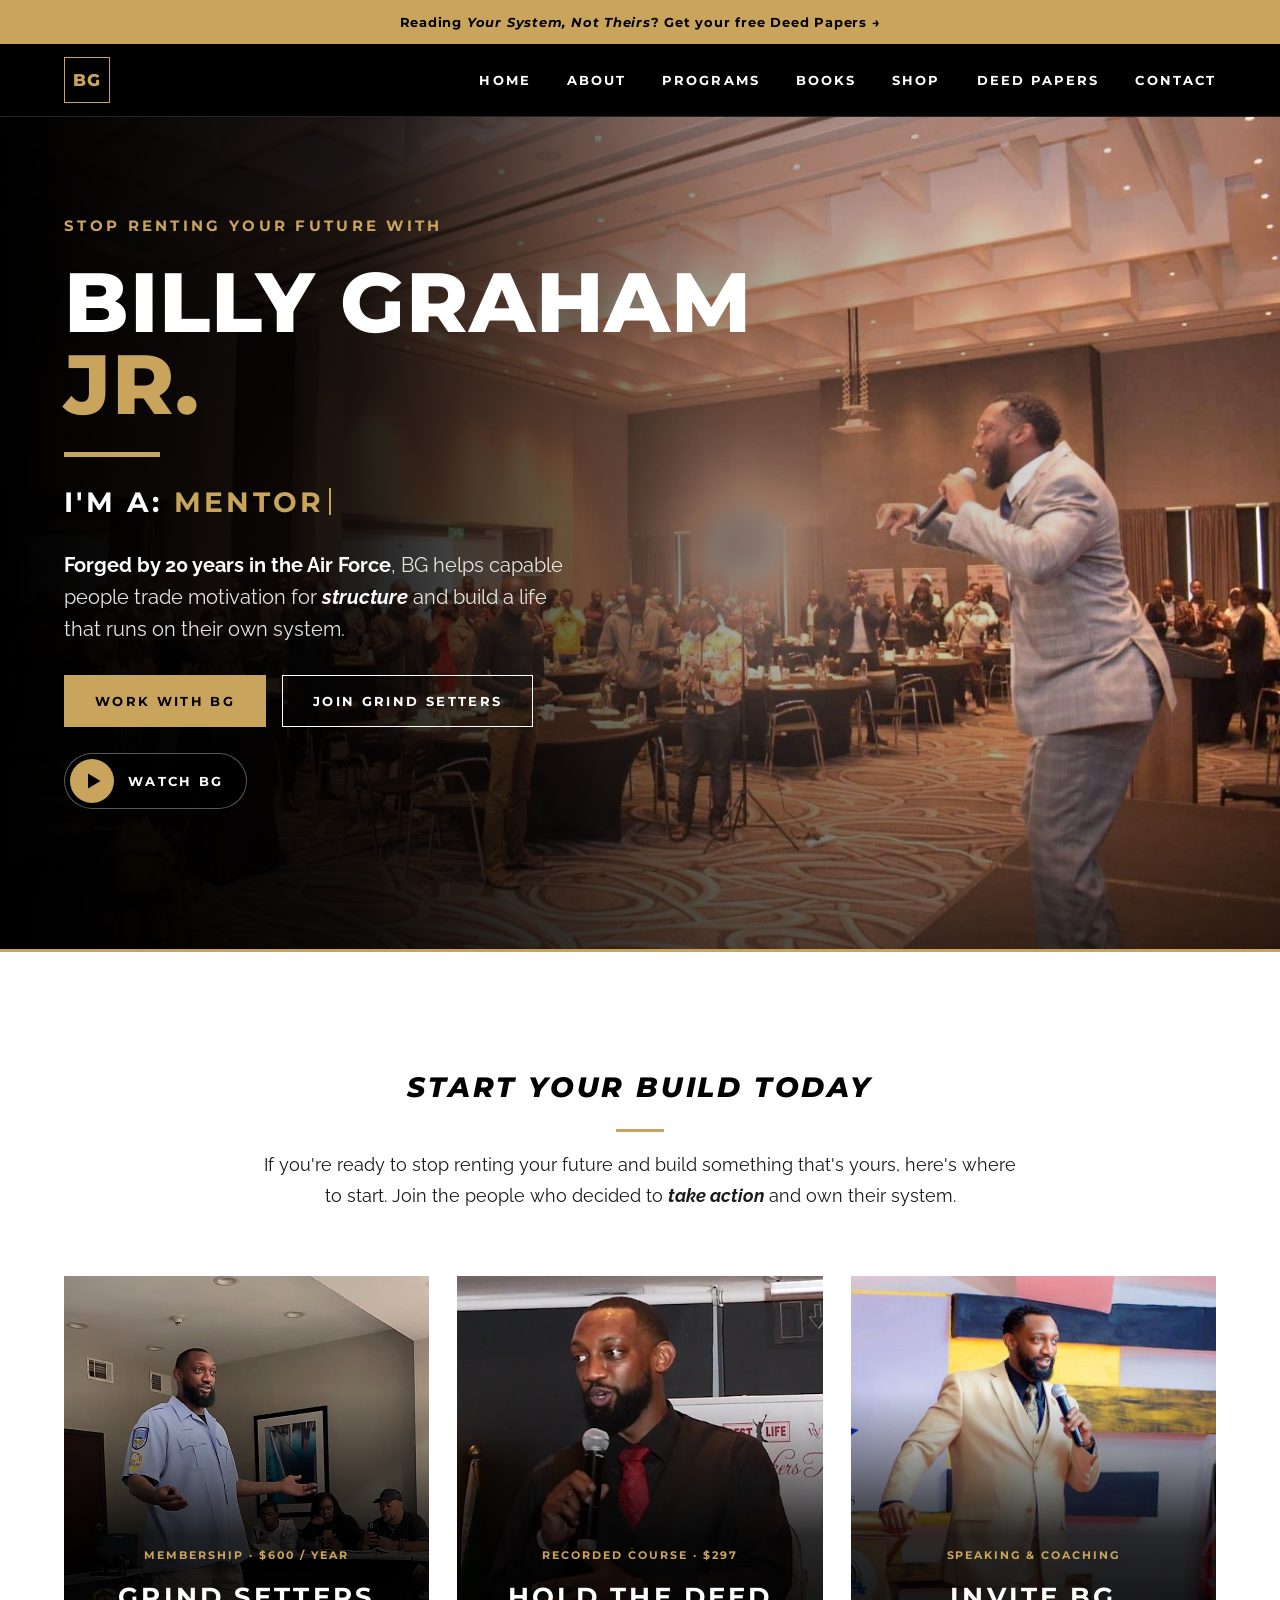
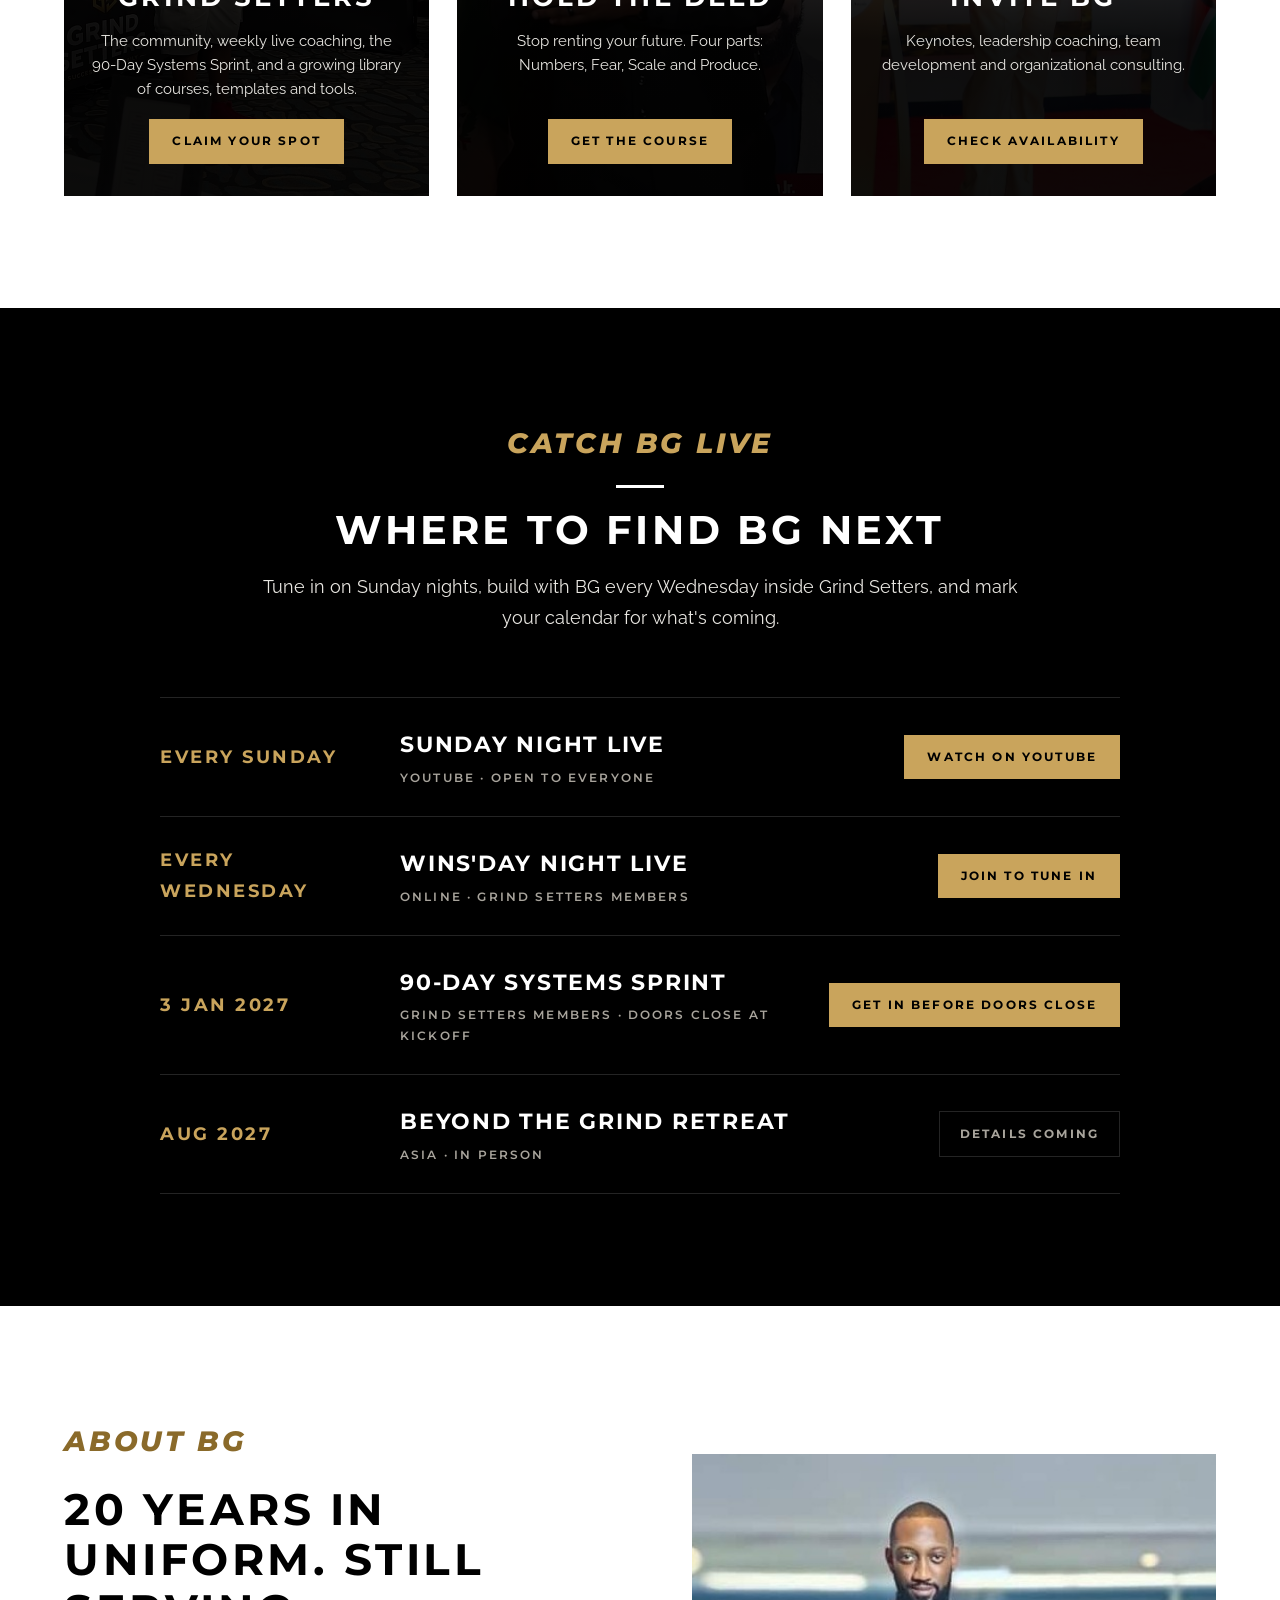
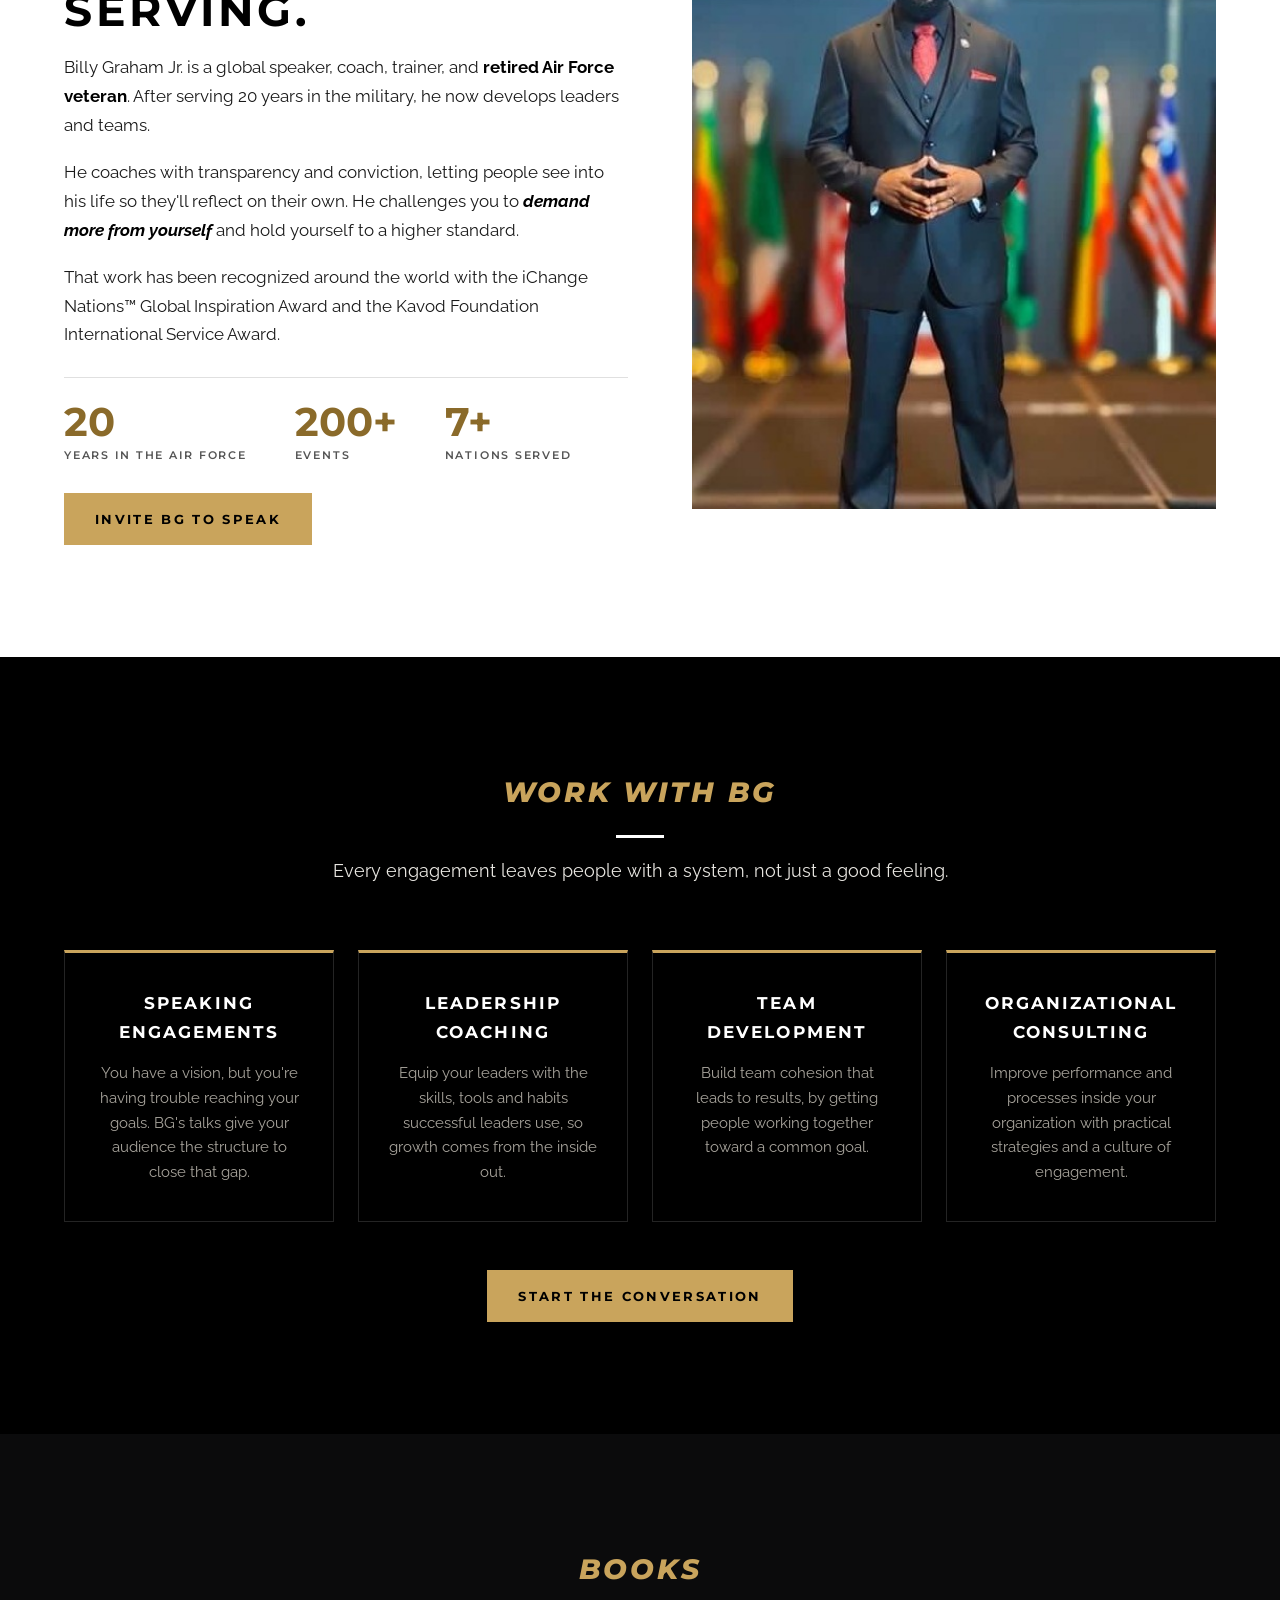
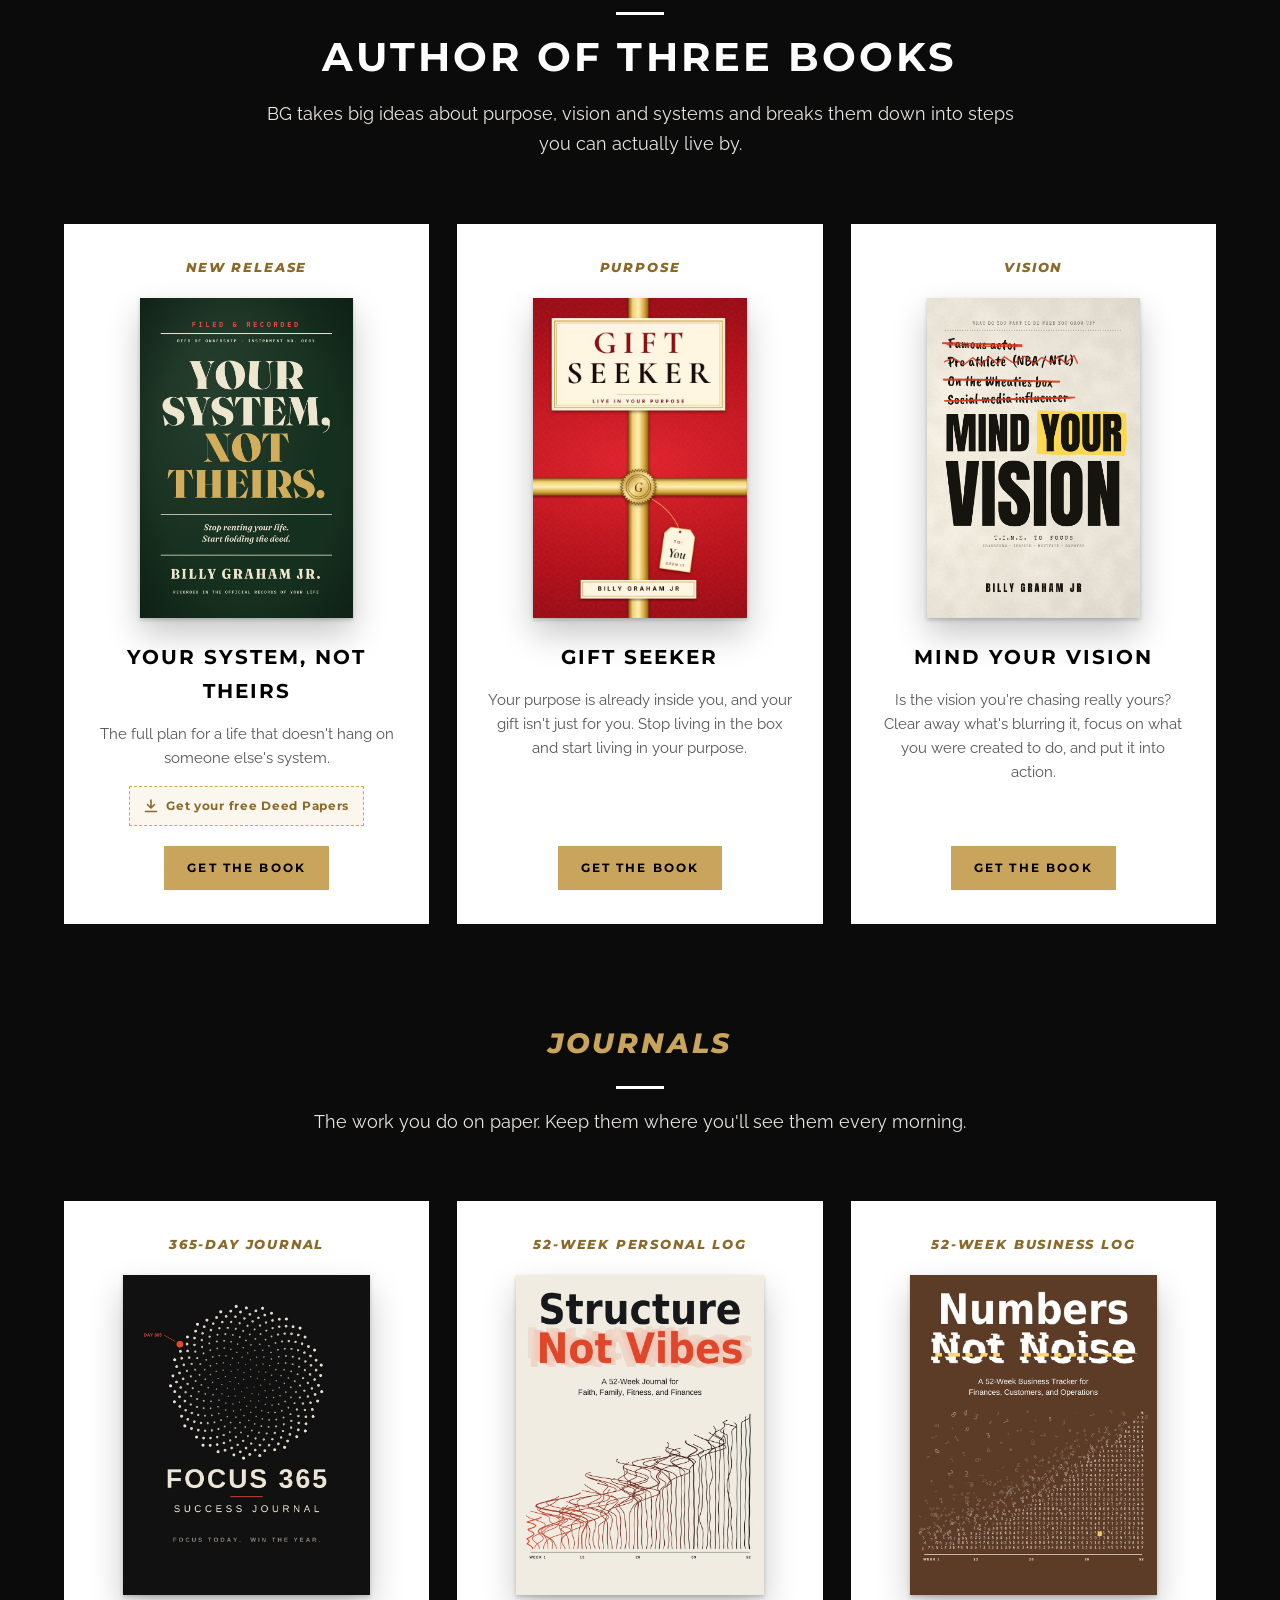
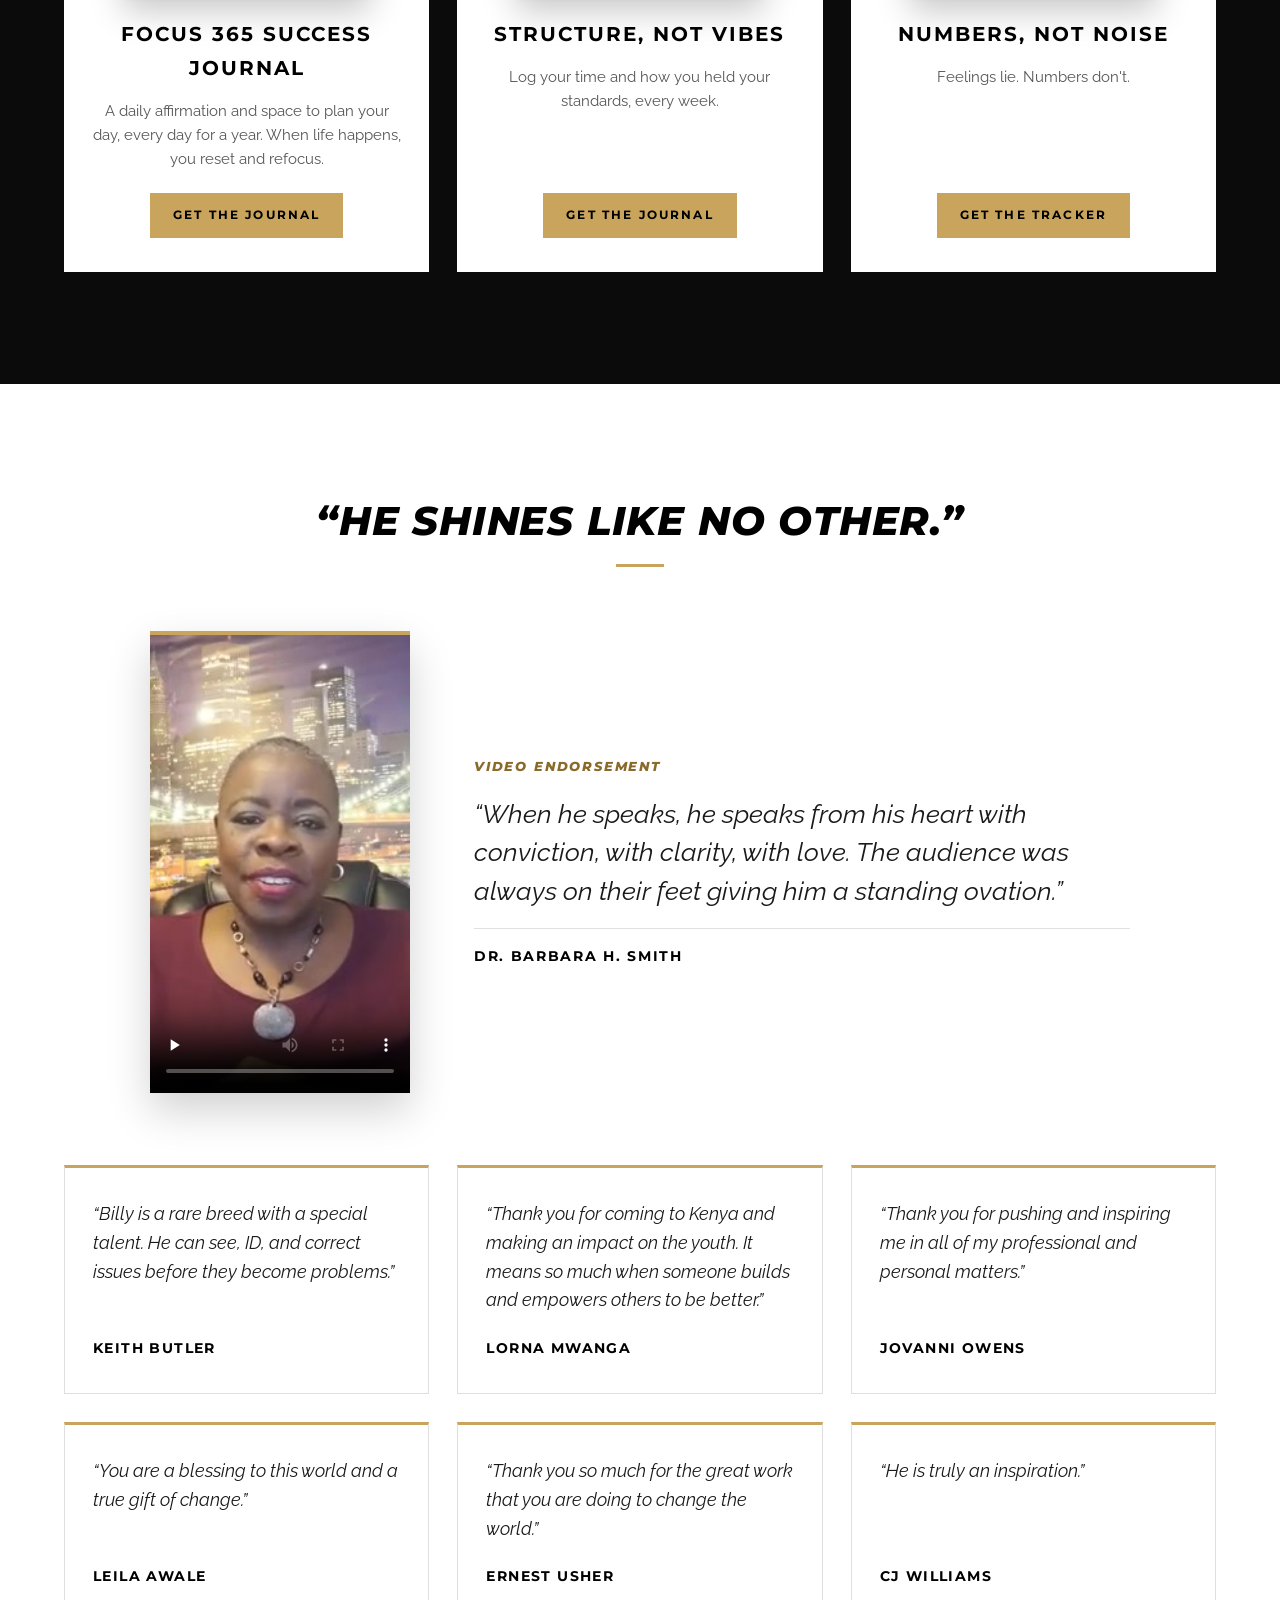
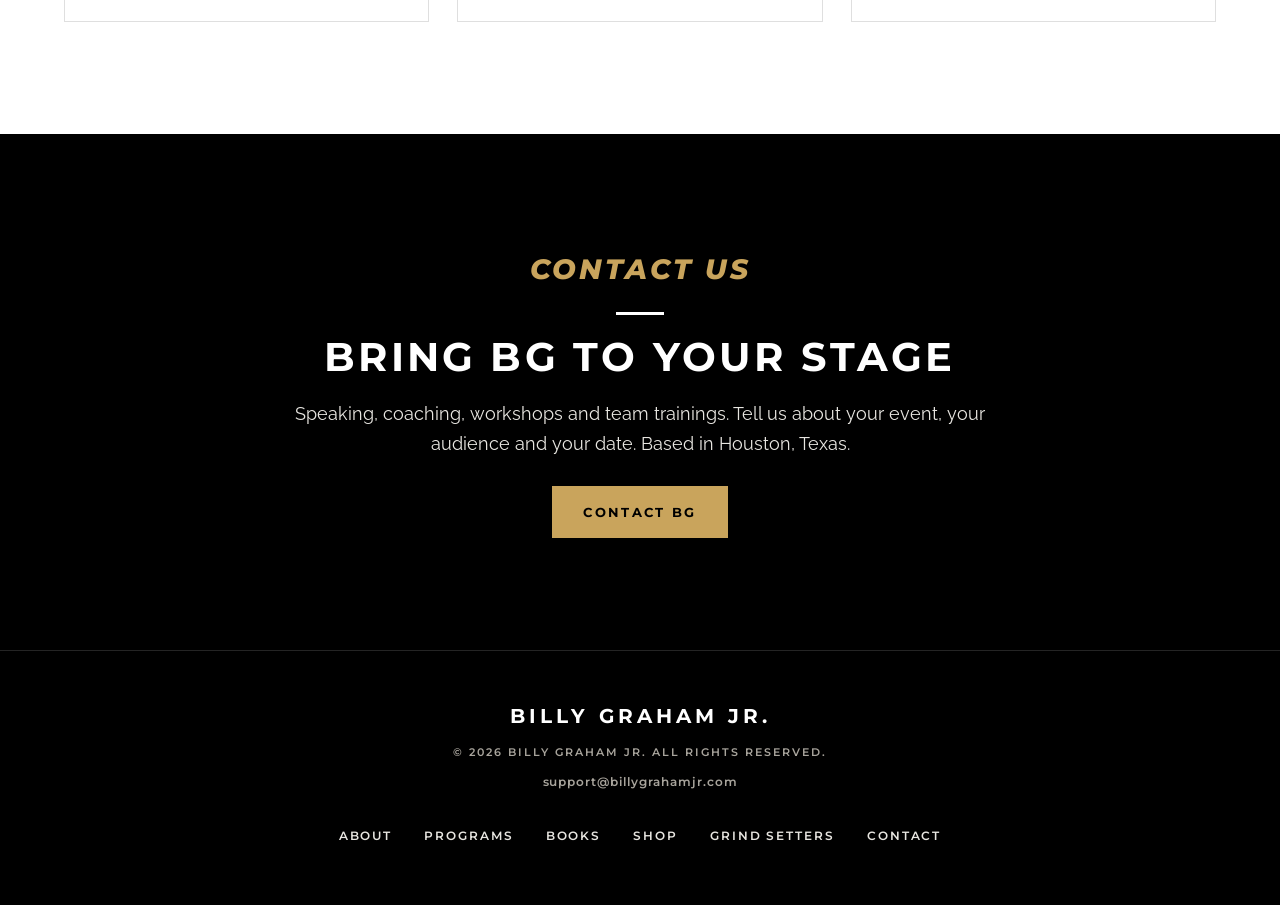
==== index.html @ b0b76b89 "Gift Seeker: link straight to its Amazon page Co-Authored-By: Claude Opus 5.5 <noreply@anthropic.com" ====
<!doctype html>
<html lang="en">
<head>
  <meta charset="utf-8">
  <meta name="viewport" content="width=device-width, initial-scale=1">
  <title>Billy Graham Jr. — Speaker, coach &amp; Air Force veteran</title>
  <meta name="description" content="Billy Graham Jr. (BG) is a speaker, coach, author and retired Air Force veteran. Invite BG to speak, join Grind Setters, and find his books and journals.">
  <meta property="og:title" content="Billy Graham Jr. — Speaker, coach &amp; Air Force veteran">
  <meta property="og:description" content="Invite BG to speak, join Grind Setters, and find his books and journals.">
  <meta property="og:image" content="https://billygrahamjr.com/assets/img/hero-stage.jpg">
  <meta property="og:url" content="https://billygrahamjr.com/">
  <link rel="icon" href="assets/img/favicon.svg" type="image/svg+xml">
  <link rel="preconnect" href="https://fonts.googleapis.com">
  <link rel="preconnect" href="https://fonts.gstatic.com" crossorigin>
  <link href="https://fonts.googleapis.com/css2?family=Montserrat:ital,wght@0,400;0,500;0,600;0,700;0,800;1,600;1,700;1,800&amp;family=Raleway:ital,wght@0,400;0,500;0,700;1,700&amp;display=swap" rel="stylesheet">
  <link rel="stylesheet" href="css/styles.css?v=202611270200">
</head>
<body>

<!-- ======================= DEED PAPERS STRIP ======================= -->
<a class="promo-strip" href="deed-papers/">Reading <em>Your System, Not Theirs</em>? Get your free Deed Papers <span aria-hidden="true">→</span></a>

<!-- ======================= HEADER ======================= -->
<header class="site-header">
  <div class="container site-header__inner">
    <a href="#top" class="monogram" aria-label="Billy Graham Jr., home">BG</a>
    <nav class="site-nav" aria-label="Main">
      <a href="#top">Home</a>
      <a href="#about">About</a>
      <a href="#programs">Programs</a>
      <a href="#books">Books</a>
      <a href="shop/">Shop</a>
      <a href="deed-papers/">Deed Papers</a>
      <a href="#contact">Contact</a>
    </nav>
  </div>
</header>

<!-- ======================= HERO ======================= -->
<section id="top" class="hero">
  <div class="hero__media" aria-hidden="true">
    <img src="assets/img/hero-stage.jpg" alt="" width="1600" height="1066" fetchpriority="high">
  </div>
  <div class="container hero__body">
    <p class="kicker">Stop renting your future with</p>
    <h1 class="hero__name">Billy Graham<br><span>Jr.</span></h1>
    <p class="typed-line">I'm a: <span class="typed" data-typed-items="Speaker, Mentor, Consultant, Leader, Builder">Speaker</span><span class="typed-cursor" aria-hidden="true"></span></p>
    <p class="hero__lede"><strong>Forged by 20 years in the Air Force</strong>, BG helps capable people trade motivation for <em>structure</em> and build a life that runs on their own system.</p>
    <div class="hero__actions">
      <a href="#speaking" class="btn btn--gold">Work with BG</a>
      <a href="https://grindsetters.com" class="btn btn--line">Join Grind Setters</a>
    </div>
    <div class="hero__watch">
      <button type="button" class="watch-btn" data-open-video aria-haspopup="dialog">
        <span class="watch-btn__icon" aria-hidden="true"><svg width="16" height="18" viewBox="0 0 16 18"><path d="M2 1.5 L14.5 9 L2 16.5 Z" fill="currentColor"/></svg></span>
        Watch BG
      </button>
    </div>
  </div>
</section>

<!-- Watch BG video popup -->
<div class="video-modal" id="watch-bg" role="dialog" aria-modal="true" aria-label="Watch BG" hidden>
  <button type="button" class="video-modal__backdrop" data-close-video aria-label="Close video"></button>
  <div class="video-modal__frame">
    <video src="assets/video/bg-sizzle-reel.mp4?v=2" poster="assets/img/reel-poster.jpg" controls playsinline preload="none"></video>
    <span class="video-modal__label">BG IN NAIROBI</span>
  </div>
  <button type="button" class="video-modal__close" data-close-video aria-label="Close video">
    <svg width="16" height="16" viewBox="0 0 16 16" aria-hidden="true"><path d="M2 2 L14 14 M14 2 L2 14" stroke="currentColor" stroke-width="2" stroke-linecap="round"/></svg>
  </button>
</div>

<main>

<!-- ======================= PROGRAMS ======================= -->
<section id="programs" class="band band--light">
  <div class="container">
    <div class="heading">
      <h2 class="heading__kicker">Start your build today</h2>
      <span class="divider" aria-hidden="true"></span>
      <p>If you're ready to stop renting your future and build something that's yours, here's where to start. Join the people who decided to <em>take action</em> and own their system.</p>
    </div>
    <div class="cards">
      <article class="card">
        <img src="assets/img/grind-setters-workshop.jpg" alt="BG teaching Grind Setters members at a workshop" loading="lazy">
        <div class="card__body">
          <span class="card__tag">Membership · $600 / year</span>
          <h3 class="card__title">Grind Setters</h3>
          <p>The community, weekly live coaching, the 90-Day Systems Sprint, and a growing library of courses, templates and tools.</p>
          <a href="https://grindsetters.com" class="btn btn--gold btn--sm">Claim your spot</a>
        </div>
      </article>
      <article class="card">
        <img src="assets/img/hold-the-deed-stage.jpg" alt="BG speaking on stage at the Live Your Best Life Speakers Tour in Nairobi" loading="lazy">
        <div class="card__body">
          <span class="card__tag">Recorded course · $297</span>
          <h3 class="card__title">Hold the Deed</h3>
          <p>Stop renting your future. Four parts: Numbers, Fear, Scale and Produce.</p>
          <a href="https://grindsetters.com/#join" class="btn btn--gold btn--sm">Get the course</a>
        </div>
      </article>
      <article class="card">
        <img src="assets/img/bg-on-stage.jpg" alt="BG on stage at the iChange Nations Global Awards" loading="lazy">
        <div class="card__body">
          <span class="card__tag">Speaking &amp; coaching</span>
          <h3 class="card__title">Invite BG</h3>
          <p>Keynotes, leadership coaching, team development and organizational consulting.</p>
          <a href="#contact" class="btn btn--gold btn--sm">Check availability</a>
        </div>
      </article>
    </div>
  </div>
</section>

<!-- ======================= EVENTS ======================= -->
<section id="events" class="band band--dark">
  <div class="container">
    <div class="heading">
      <h2 class="heading__kicker">Catch BG live</h2>
      <span class="divider divider--light" aria-hidden="true"></span>
      <h3 class="heading__title">Where to find BG next</h3>
      <p>Tune in on Sunday nights, build with BG every Wednesday inside Grind Setters, and mark your calendar for what's coming.</p>
    </div>
    <ul class="events">
      <li class="event">
        <span class="event__date">Every Sunday</span>
        <div class="event__info">
          <h4 class="event__name">Sunday Night Live</h4>
          <span class="event__where">YouTube · Open to everyone</span>
        </div>
        <!-- TODO: replace with BG's YouTube channel link -->
        <a href="https://www.youtube.com/results?search_query=Billy+Graham+Jr+Sunday+Night+Live" class="btn btn--gold btn--sm" target="_blank" rel="noopener">Watch on YouTube<span class="sr-only"> (opens in a new tab)</span></a>
      </li>
      <li class="event">
        <span class="event__date">Every Wednesday</span>
        <div class="event__info">
          <h4 class="event__name">WINS'DAY Night Live</h4>
          <span class="event__where">Online · Grind Setters members</span>
        </div>
        <a href="https://grindsetters.com" class="btn btn--gold btn--sm">Join to tune in</a>
      </li>
      <li class="event">
        <span class="event__date">3 Jan 2027</span>
        <div class="event__info">
          <h4 class="event__name">90-Day Systems Sprint</h4>
          <span class="event__where">Grind Setters members · Doors close at kickoff</span>
        </div>
        <a href="https://grindsetters.com" class="btn btn--gold btn--sm">Get in before doors close</a>
      </li>
      <li class="event">
        <span class="event__date">Aug 2027</span>
        <div class="event__info">
          <h4 class="event__name">Beyond the Grind Retreat</h4>
          <span class="event__where">Asia · In person</span>
        </div>
        <span class="event__soon">Details coming</span>
      </li>
    </ul>
  </div>
</section>

<!-- ======================= ABOUT ======================= -->
<section id="about" class="band band--light">
  <div class="container about">
    <div class="about__copy">
      <h2 class="heading__kicker">About BG</h2>
      <h3 class="about__title">20 years in uniform. Still serving.</h3>
      <p>Billy Graham Jr. is a global speaker, coach, trainer, and <strong>retired Air Force veteran</strong>. After serving 20 years in the military, he now develops leaders and teams.</p>
      <p>He coaches with transparency and conviction, letting people see into his life so they'll reflect on their own. He challenges you to <em>demand more from yourself</em> and hold yourself to a higher standard.</p>
      <p>That work has been recognized around the world with the iChange Nations™ Global Inspiration Award and the Kavod Foundation International Service Award.</p>
      <ul class="facts" aria-label="Track record">
        <li><span class="facts__num">20</span><span class="facts__label">Years in the Air Force</span></li>
        <li><span class="facts__num">200+</span><span class="facts__label">Events</span></li>
        <li><span class="facts__num">7+</span><span class="facts__label">Nations served</span></li>
      </ul>
      <a href="#contact" class="btn btn--gold">Invite BG to speak</a>
    </div>
    <div class="about__photo">
      <img src="assets/img/bg-about.jpg" alt="BG in a black suit standing on stage in front of international flags" loading="lazy">
    </div>
  </div>
</section>

<!-- ======================= SPEAKING ======================= -->
<section id="speaking" class="band band--dark">
  <div class="container">
    <div class="heading">
      <h2 class="heading__kicker">Work with BG</h2>
      <span class="divider divider--light" aria-hidden="true"></span>
      <p>Every engagement leaves people with a system, not just a good feeling.</p>
    </div>
    <div class="services">
      <article class="service">
        <h4 class="service__title">Speaking engagements</h4>
        <p>You have a vision, but you're having trouble reaching your goals. BG's talks give your audience the structure to close that gap.</p>
      </article>
      <article class="service">
        <h4 class="service__title">Leadership coaching</h4>
        <p>Equip your leaders with the skills, tools and habits successful leaders use, so growth comes from the inside out.</p>
      </article>
      <article class="service">
        <h4 class="service__title">Team development</h4>
        <p>Build team cohesion that leads to results, by getting people working together toward a common goal.</p>
      </article>
      <article class="service">
        <h4 class="service__title">Organizational consulting</h4>
        <p>Improve performance and processes inside your organization with practical strategies and a culture of engagement.</p>
      </article>
    </div>
    <div class="services__cta"><a href="#contact" class="btn btn--gold">Start the conversation</a></div>
  </div>
</section>

<!-- ======================= BOOKS ======================= -->
<section id="books" class="band band--dark band--books">
  <div class="container">
    <div class="heading">
      <h2 class="heading__kicker">Books</h2>
      <span class="divider divider--light" aria-hidden="true"></span>
      <h3 class="heading__title">Author of three books</h3>
      <p>BG takes big ideas about purpose, vision and systems and breaks them down into steps you can actually live by.</p>
    </div>
    <div class="books">
      <article class="book">
        <span class="book__badge">New release</span>
        <div class="book__cover"><img src="assets/img/book-your-system-not-theirs.jpg" alt="Your System, Not Theirs book cover" loading="lazy"></div>
        <h4 class="book__title">Your System, Not Theirs</h4>
        <p>The full plan for a life that doesn't hang on someone else's system.</p>
        <a href="deed-papers/#get" class="book__download">
          <svg width="14" height="14" viewBox="0 0 14 14" aria-hidden="true"><path d="M7 1v8M3.5 5.5 7 9l3.5-3.5M1.5 12.5h11" fill="none" stroke="currentColor" stroke-width="1.6" stroke-linecap="round" stroke-linejoin="round"/></svg>
          <span>Get your free Deed Papers</span>
        </a>
        <a href="https://www.amazon.com/dp/B0HSCSS62Y" class="btn btn--gold btn--sm" target="_blank" rel="noopener">Get the book<span class="sr-only"> (opens Amazon in a new tab)</span></a>
     </article>
      <article class="book">
        <span class="book__badge">Purpose</span>
        <div class="book__cover"><img src="assets/img/book-gift-seeker.jpg" alt="Gift Seeker: Live In Your Purpose book cover" loading="lazy"></div>
        <h4 class="book__title">Gift Seeker</h4>
        <p>Your purpose is already inside you, and your gift isn't just for you. Stop living in the box and start living in your purpose.</p>
        <a href="https://a.co/d/0cMKeLES" class="btn btn--gold btn--sm" target="_blank" rel="noopener">Get the book<span class="sr-only"> (opens Amazon in a new tab)</span></a>
      </article>
      <article class="book">
        <span class="book__badge">Vision</span>
        <div class="book__cover"><img src="assets/img/book-mind-your-vision.jpg" alt="Mind Your Vision: T.I.M.E. To Focus book cover" loading="lazy"></div>
        <h4 class="book__title">Mind Your Vision</h4>
        <p>Is the vision you're chasing really yours? Clear away what's blurring it, focus on what you were created to do, and put it into action.</p>
        <!-- TODO: swap the Amazon search for the direct product link -->
        <a href="https://www.amazon.com/s?k=Mind+Your+Vision+Billy+Graham+Jr" class="btn btn--gold btn--sm" target="_blank" rel="noopener">Get the book<span class="sr-only"> (opens Amazon in a new tab)</span></a>
      </article>
    </div>

    <div class="heading heading--sub">
      <h3 class="heading__kicker">Journals</h3>
      <span class="divider divider--light" aria-hidden="true"></span>
      <p>The work you do on paper. Keep them where you'll see them every morning.</p>
    </div>
    <div class="books books--journals">
      <article class="book">
        <span class="book__badge">365-day journal</span>
        <div class="book__cover"><img src="assets/img/journal-focus-365.jpg" alt="Focus 365 Success Journal cover" loading="lazy"></div>
        <h4 class="book__title">Focus 365 Success Journal</h4>
        <p>A daily affirmation and space to plan your day, every day for a year. When life happens, you reset and refocus.</p>
        <!-- TODO: swap the Amazon search for the direct product link -->
        <a href="https://www.amazon.com/s?k=Focus+365+Success+Journal+Billy+Graham+Jr" class="btn btn--gold btn--sm" target="_blank" rel="noopener">Get the journal<span class="sr-only"> (opens Amazon in a new tab)</span></a>
      </article>
      <article class="book">
        <span class="book__badge">52-week personal log</span>
        <div class="book__cover"><img src="assets/img/journal-structure-not-vibes.jpg" alt="Structure, Not Vibes journal cover" loading="lazy"></div>
        <h4 class="book__title">Structure, Not Vibes</h4>
        <p>Log your time and how you held your standards, every week.</p>
        <a href="https://www.amazon.com/dp/B0HR3W7RQ1" class="btn btn--gold btn--sm" target="_blank" rel="noopener">Get the journal<span class="sr-only"> (opens Amazon in a new tab)</span></a>
      </article>
      <article class="book">
        <span class="book__badge">52-week business log</span>
        <div class="book__cover"><img src="assets/img/journal-numbers-not-noise.jpg" alt="Numbers, Not Noise business tracker cover" loading="lazy"></div>
        <h4 class="book__title">Numbers, Not Noise</h4>
        <p>Feelings lie. Numbers don't.</p>
        <a href="https://www.amazon.com/dp/B0HSM33Z6Q" class="btn btn--gold btn--sm" target="_blank" rel="noopener">Get the tracker<span class="sr-only"> (opens Amazon in a new tab)</span></a>
      </article>
    </div>
  </div>
</section>

<!-- ======================= TESTIMONIALS ======================= -->
<section id="testimonials" class="band band--light">
  <div class="container">
    <div class="heading">
      <h2 class="heading__quote">“He shines like no other.”</h2>
      <span class="divider" aria-hidden="true"></span>
    </div>
    <div class="endorse">
      <div class="endorse__video">
        <video src="assets/video/barbara-smith.mp4" poster="assets/img/barbara-poster.jpg" controls playsinline preload="none" aria-label="Video endorsement from Dr. Barbara H. Smith"></video>
      </div>
      <div class="endorse__copy">
        <span class="endorse__label">Video endorsement</span>
        <blockquote>When he speaks, he speaks from his heart with conviction, with clarity, with love. The audience was always on their feet giving him a standing ovation.</blockquote>
        <p class="endorse__name">Dr. Barbara H. Smith</p>
      </div>
    </div>
    <div class="quotes">
      <figure class="quote">
        <blockquote>Billy is a rare breed with a special talent. He can see, ID, and correct issues before they become problems.</blockquote>
        <figcaption>Keith Butler</figcaption>
      </figure>
      <figure class="quote">
        <blockquote>Thank you for coming to Kenya and making an impact on the youth. It means so much when someone builds and empowers others to be better.</blockquote>
        <figcaption>Lorna Mwanga</figcaption>
      </figure>
      <figure class="quote">
        <blockquote>Thank you for pushing and inspiring me in all of my professional and personal matters.</blockquote>
        <figcaption>Jovanni Owens</figcaption>
      </figure>
      <figure class="quote">
        <blockquote>You are a blessing to this world and a true gift of change.</blockquote>
        <figcaption>Leila Awale</figcaption>
      </figure>
      <figure class="quote">
        <blockquote>Thank you so much for the great work that you are doing to change the world.</blockquote>
        <figcaption>Ernest Usher</figcaption>
      </figure>
      <figure class="quote">
        <blockquote>He is truly an inspiration.</blockquote>
        <figcaption>CJ Williams</figcaption>
      </figure>
    </div>
  </div>
</section>

<!-- ======================= CONTACT ======================= -->
<section id="contact" class="band band--dark">
  <div class="container">
    <div class="heading">
      <h2 class="heading__kicker">Contact us</h2>
      <span class="divider divider--light" aria-hidden="true"></span>
      <h3 class="heading__title">Bring BG to your stage</h3>
      <p>Speaking, coaching, workshops and team trainings. Tell us about your event, your audience and your date. Based in Houston, Texas.</p>
      <!-- TODO: point this button at BG's new contact email (or a contact form) once it exists -->
      <a href="#contact" class="btn btn--gold">Contact BG</a>
    </div>
  </div>
</section>

</main>

<!-- ======================= FOOTER ======================= -->
<footer class="site-footer">
  <div class="container">
    <span class="site-footer__name">Billy Graham Jr.</span>
    <span class="site-footer__copy">© <span data-year>2026</span> Billy Graham Jr. All rights reserved.</span>
    <a class="site-footer__email" href="mailto:support@billygrahamjr.com">support@billygrahamjr.com</a>
    <nav class="site-footer__links" aria-label="Footer">
      <a href="#about">About</a>
      <a href="#programs">Programs</a>
      <a href="#books">Books</a>
      <a href="shop/">Shop</a>
      <a href="https://grindsetters.com">Grind Setters</a>
      <a href="#contact">Contact</a>
    </nav>
  </div>
</footer>

<script src="js/main.js?v=202611270100"></script>
</body>
</html>
---- css/styles.css ----
/* =========================================================
   billygrahamjr.com — site styles
   Black / white bands with the Grind Setters gold accent.
   Edit the tokens in :root to restyle the whole site.
   ========================================================= */

:root {
  /* Colors (gold matches grindsetters.com) */
  --black: #000000;
  --black-2: #0B0B0C;
  --black-3: #161616;
  --white: #FFFFFF;
  --gold: #C9A45C;
  --gold-hover: #E6CB8E;
  --gold-deep: #8A6A2A;     /* gold text on white */
  --text-dark: #1A1A1A;     /* body on white */
  --text-dark-dim: #555555;
  --text-light: #E8E6E1;    /* body on black */
  --text-light-dim: #A8A49C;
  --line-dark: rgba(0, 0, 0, 0.12);
  --line-light: rgba(255, 255, 255, 0.14);

  /* Type */
  --font-head: "Montserrat", system-ui, sans-serif;
  --font-body: "Raleway", system-ui, sans-serif;

  /* Layout */
  --container: 1200px;
  --gutter: 24px;
}

*, *::before, *::after { box-sizing: border-box; }
html { scroll-behavior: smooth; }
body {
  margin: 0; background: var(--black); color: var(--text-light);
  font-family: var(--font-body); font-size: 17px; line-height: 1.7;
  -webkit-font-smoothing: antialiased;
}
img { display: block; max-width: 100%; }
a { color: var(--gold); }
a:hover { color: var(--gold-hover); }
:focus-visible { outline: 2px solid var(--gold); outline-offset: 3px; }
.sr-only { position: absolute; width: 1px; height: 1px; overflow: hidden; clip: rect(0 0 0 0); white-space: nowrap; }

.container { width: 100%; max-width: var(--container); margin: 0 auto; padding: 0 var(--gutter); }

/* ---------- Buttons ---------- */
.btn {
  display: inline-flex; align-items: center; justify-content: center;
  min-height: 48px; padding: 14px 30px;
  font-family: var(--font-head); font-weight: 700; font-size: 13px;
  letter-spacing: 0.18em; text-transform: uppercase; text-decoration: none;
  border: 1.5px solid transparent; cursor: pointer;
  transition: background-color .15s, color .15s, border-color .15s;
}
.btn--gold { background: var(--gold); color: var(--black); }
.btn--gold:hover { background: var(--gold-hover); color: var(--black); }
.btn--line { border-color: var(--white); color: var(--white); }
.btn--line:hover { border-color: var(--gold); color: var(--gold); }
.btn--sm { min-height: 44px; padding: 11px 22px; font-size: 12px; }

/* =========================================================
   HEADER
   ========================================================= */
.site-header {
  position: sticky; top: 0; z-index: 20;
  background: rgba(0,0,0,0.92); backdrop-filter: blur(6px);
  border-bottom: 1px solid var(--line-light);
}
.site-header__inner { display: flex; align-items: center; justify-content: space-between; gap: 24px; min-height: 72px; }
.monogram {
  display: inline-flex; align-items: center; justify-content: center;
  width: 46px; height: 46px; border: 1.5px solid var(--gold);
  font-family: var(--font-head); font-weight: 800; font-size: 17px; letter-spacing: 0.06em;
  color: var(--gold); text-decoration: none;
}
.monogram:hover { background: var(--gold); color: var(--black); }
.site-nav { display: flex; flex-wrap: wrap; gap: 8px 36px; }
.site-nav a {
  font-family: var(--font-head); font-weight: 700; font-size: 13px;
  letter-spacing: 0.16em; text-transform: uppercase; color: var(--white); text-decoration: none;
  padding: 12px 0;
}
.site-nav a:hover { color: var(--gold); }

/* =========================================================
   HERO
   ========================================================= */
.hero {
  position: relative; overflow: hidden; background: var(--black);
  min-height: calc(100vh - 72px); min-height: max(640px, calc(100svh - 72px));
  display: flex; align-items: center;
  border-bottom: 3px solid var(--gold);
}
.hero__media { position: absolute; inset: 0; }
.hero__media img {
  position: absolute; inset: 0; width: 100%; height: 100%;
  object-fit: cover; object-position: 85% 35%;
  filter: saturate(1.05) contrast(1.05);
}
.hero__media::after {
  content: ""; position: absolute; inset: 0;
  background:
    linear-gradient(90deg, #000 0%, rgba(0,0,0,0.88) 28%, rgba(0,0,0,0.35) 58%, rgba(0,0,0,0) 100%),
    linear-gradient(0deg, rgba(0,0,0,0.55) 0%, rgba(0,0,0,0) 35%);
}
.hero__body { position: relative; padding-top: 96px; padding-bottom: 140px; display: flex; flex-direction: column; gap: 22px; }
.kicker {
  margin: 0; font-family: var(--font-head); font-weight: 700;
  font-size: 15px; letter-spacing: 0.22em; text-transform: uppercase; color: var(--gold);
}
.hero__name {
  margin: 0; font-family: var(--font-head); font-weight: 800;
  font-size: clamp(54px, 6.6vw, 96px); line-height: 0.98;
  letter-spacing: 0.01em; text-transform: uppercase; color: var(--white);
}
.hero__name span { color: var(--gold); }
.hero__name::after { content: ""; display: block; width: 96px; height: 5px; margin-top: 26px; background: var(--gold); }
.typed-line {
  margin: 0; min-height: 1.4em;
  font-family: var(--font-head); font-weight: 700; font-size: clamp(20px, 2.2vw, 28px);
  letter-spacing: 0.12em; text-transform: uppercase; color: var(--white);
}
.typed { color: var(--gold); }
.typed-cursor {
  display: inline-block; width: 2px; height: 0.95em; margin-left: 4px;
  background: var(--gold); vertical-align: -0.1em;
  animation: caret-blink 1s steps(1) infinite;
}
@keyframes caret-blink { 50% { opacity: 0; } }
.hero__lede { margin: 0; max-width: 520px; font-size: 20px; line-height: 1.6; color: var(--text-light); }
.hero__lede strong { color: var(--white); font-weight: 700; }
.hero__lede em { font-style: italic; font-weight: 700; color: var(--white); }
.hero__actions { display: flex; flex-wrap: wrap; gap: 16px; margin-top: 8px; }

/* =========================================================
   BANDS + CENTERED HEADINGS
   ========================================================= */
.band { padding: 112px 0; }
.band--light { background: var(--white); color: var(--text-dark); }
.band--dark { background: var(--black); color: var(--text-light); }
.band--books { background: var(--black-2); }

.heading { max-width: 760px; margin: 0 auto 64px; text-align: center; display: flex; flex-direction: column; align-items: center; gap: 18px; }
.heading p { margin: 0; font-size: 18px; }
.heading em { font-style: italic; font-weight: 700; }
.heading__kicker {
  margin: 0; font-family: var(--font-head); font-style: italic; font-weight: 800;
  font-size: clamp(20px, 2.4vw, 28px); letter-spacing: 0.1em; text-transform: uppercase;
}
.band--light .heading__kicker { color: var(--black); }
.band--dark .heading__kicker { color: var(--gold); }
.heading__title {
  margin: 0; font-family: var(--font-head); font-weight: 700;
  font-size: clamp(26px, 3.4vw, 40px); line-height: 1.2; letter-spacing: 0.08em; text-transform: uppercase;
}
.band--dark .heading__title { color: var(--white); }
.heading__quote {
  margin: 0; font-family: var(--font-head); font-style: italic; font-weight: 800;
  font-size: clamp(26px, 3.4vw, 40px); line-height: 1.25; letter-spacing: 0.02em; text-transform: uppercase; color: var(--black);
}
.heading--sub { margin-top: 96px; }
.divider { display: block; width: 48px; height: 3px; background: var(--gold); }
.divider--light { background: var(--white); }

/* =========================================================
   PROGRAM CARDS
   ========================================================= */
.cards { display: grid; grid-template-columns: repeat(auto-fit, minmax(300px, 1fr)); gap: 28px; }
.card { position: relative; min-height: 520px; overflow: hidden; background: var(--black); display: flex; align-items: flex-end; }
.card img {
  position: absolute; inset: 0; width: 100%; height: 100%; object-fit: cover; object-position: center 25%;
  transition: transform .4s;
}
.card::after { content: ""; position: absolute; inset: 0; background: linear-gradient(180deg, rgba(0,0,0,0) 22%, rgba(0,0,0,0.82) 50%, rgba(0,0,0,0.94) 70%); }
.card:hover img { transform: scale(1.04); }
.card__body { position: relative; z-index: 1; padding: 32px 28px; display: flex; flex-direction: column; align-items: center; gap: 10px; text-align: center; color: var(--text-light); }
.card__tag { font-family: var(--font-head); font-weight: 700; font-size: 11px; letter-spacing: 0.18em; text-transform: uppercase; color: var(--gold); }
.card__title { margin: 0; font-family: var(--font-head); font-weight: 700; font-size: 26px; letter-spacing: 0.12em; text-transform: uppercase; color: var(--white); }
.card__body p { margin: 0 0 8px; font-size: 15px; line-height: 1.6; min-height: calc(1.6em * 3); }

/* =========================================================
   EVENTS
   ========================================================= */
.events { list-style: none; margin: 0 auto; padding: 0; max-width: 960px; border-top: 1px solid var(--line-light); }
.event { display: flex; flex-wrap: wrap; align-items: center; gap: 16px 40px; padding: 28px 0; border-bottom: 1px solid var(--line-light); }
.event__date {
  flex: 0 0 200px; font-family: var(--font-head); font-weight: 700; font-size: 18px;
  letter-spacing: 0.14em; text-transform: uppercase; color: var(--gold);
}
.event__info { flex: 1 1 280px; display: flex; flex-direction: column; gap: 4px; }
.event__name { margin: 0; font-family: var(--font-head); font-weight: 700; font-size: 22px; letter-spacing: 0.08em; text-transform: uppercase; color: var(--white); }
.event__where { font-family: var(--font-head); font-weight: 600; font-size: 12px; letter-spacing: 0.18em; text-transform: uppercase; color: var(--text-light-dim); }
.event__soon { font-family: var(--font-head); font-weight: 700; font-size: 12px; letter-spacing: 0.18em; text-transform: uppercase; color: var(--text-light-dim); border: 1px solid var(--line-light); padding: 12px 20px; }

/* =========================================================
   ABOUT
   ========================================================= */
.about { display: flex; flex-wrap: wrap; gap: 64px; align-items: center; }
.about__copy { flex: 1 1 460px; display: flex; flex-direction: column; align-items: flex-start; gap: 18px; }
.about__copy .heading__kicker { color: var(--gold-deep); }
.about__title { margin: 0; font-family: var(--font-head); font-weight: 700; font-size: clamp(30px, 3.6vw, 44px); line-height: 1.15; letter-spacing: 0.08em; text-transform: uppercase; color: var(--black); }
.about__copy p { margin: 0; }
.about__copy strong, .about__copy em { font-weight: 700; color: var(--black); }
.about__photo { flex: 1 1 420px; }
.about__photo img { width: 100%; aspect-ratio: 4 / 5; object-fit: cover; object-position: 45% 20%; }
.facts { list-style: none; margin: 10px 0 10px; padding: 24px 0 0; display: flex; flex-wrap: wrap; gap: 20px 48px; border-top: 1px solid var(--line-dark); width: 100%; }
.facts li { display: flex; flex-direction: column; gap: 4px; }
.facts__num { font-family: var(--font-head); font-weight: 700; font-size: 40px; line-height: 1; color: var(--gold-deep); }
.facts__label { font-family: var(--font-head); font-weight: 600; font-size: 11px; letter-spacing: 0.16em; text-transform: uppercase; color: var(--text-dark-dim); }

/* =========================================================
   SPEAKING
   ========================================================= */
.services { display: grid; grid-template-columns: repeat(auto-fit, minmax(240px, 1fr)); gap: 24px; }
.service { padding: 36px 28px; border: 1px solid var(--line-light); border-top: 3px solid var(--gold); text-align: center; display: flex; flex-direction: column; gap: 14px; }
.service__title { margin: 0; font-family: var(--font-head); font-weight: 700; font-size: 17px; letter-spacing: 0.12em; text-transform: uppercase; color: var(--white); }
.service p { margin: 0; font-size: 15px; line-height: 1.65; color: var(--text-light-dim); }

/* =========================================================
   BOOKS & JOURNALS
   ========================================================= */
.books { display: grid; grid-template-columns: repeat(auto-fit, minmax(280px, 1fr)); gap: 28px; }
.book {
  background: var(--white); color: var(--text-dark); padding: 32px 28px 34px;
  display: flex; flex-direction: column; align-items: center; gap: 14px; text-align: center;
}
.book__badge { font-family: var(--font-head); font-style: italic; font-weight: 800; font-size: 13px; letter-spacing: 0.14em; text-transform: uppercase; color: var(--gold-deep); }
.book__cover { height: 320px; display: flex; align-items: center; justify-content: center; margin: 6px 0 8px; }
.book__cover img { height: 100%; width: auto; object-fit: contain; box-shadow: 0 2px 4px rgba(0,0,0,0.2), 0 16px 32px rgba(0,0,0,0.22); }
.book__title { margin: 0; font-family: var(--font-head); font-weight: 700; font-size: 20px; letter-spacing: 0.1em; text-transform: uppercase; color: var(--black); }
.book p { margin: 0 0 8px; font-size: 15px; line-height: 1.6; color: var(--text-dark-dim); }
.book .btn { margin-top: auto; }

/* =========================================================
   TESTIMONIALS
   ========================================================= */
.endorse { display: flex; flex-wrap: wrap; align-items: center; justify-content: center; gap: 40px 64px; max-width: 980px; margin: 0 auto 72px; }
.endorse__video { flex: 0 0 260px; aspect-ratio: 9 / 16; background: var(--black); border-top: 4px solid var(--gold); box-shadow: 0 18px 40px rgba(0,0,0,0.18); }
.endorse__video video { width: 100%; height: 100%; object-fit: cover; display: block; background: var(--black); }
.endorse__copy { flex: 1 1 380px; display: flex; flex-direction: column; gap: 18px; }
.endorse__label { font-family: var(--font-head); font-style: italic; font-weight: 800; font-size: 13px; letter-spacing: 0.14em; text-transform: uppercase; color: var(--gold-deep); }
.endorse__copy blockquote { margin: 0; font-family: var(--font-body); font-style: italic; font-size: clamp(20px, 2vw, 26px); line-height: 1.5; color: var(--text-dark); }
.endorse__copy blockquote::before { content: "\201C"; }
.endorse__copy blockquote::after { content: "\201D"; }
.endorse__name { margin: 0; padding-top: 16px; border-top: 1px solid var(--line-dark); font-family: var(--font-head); font-weight: 700; font-size: 14px; letter-spacing: 0.12em; text-transform: uppercase; color: var(--black); }
@media (max-width: 760px) { .endorse__video { flex-basis: 220px; } .endorse__copy { text-align: center; } }
.quotes { display: grid; grid-template-columns: repeat(auto-fit, minmax(300px, 1fr)); gap: 28px; }
.quote { margin: 0; padding: 32px 28px; border: 1px solid var(--line-dark); border-top: 3px solid var(--gold); display: flex; flex-direction: column; justify-content: space-between; gap: 22px; }
.quote blockquote { margin: 0; font-family: var(--font-body); font-style: italic; font-size: 18px; line-height: 1.6; color: var(--text-dark); }
.quote blockquote::before { content: "\201C"; }
.quote blockquote::after { content: "\201D"; }
.quote figcaption { font-family: var(--font-head); font-weight: 700; font-size: 14px; letter-spacing: 0.1em; text-transform: uppercase; color: var(--black); display: flex; flex-direction: column; gap: 2px; }
.quote figcaption span { font-weight: 600; font-size: 11px; letter-spacing: 0.18em; color: var(--gold-deep); }

/* =========================================================
   CONTACT + FOOTER
   ========================================================= */
#contact .heading { margin-bottom: 0; }
#contact .btn { margin-top: 8px; }
.contact__email a { color: var(--text-light-dim); font-size: 15px; }
.contact__email a:hover { color: var(--gold); }

.site-footer { background: var(--black); border-top: 1px solid var(--line-light); }
.site-footer .container { padding-top: 48px; padding-bottom: 48px; display: flex; flex-direction: column; align-items: center; gap: 10px; text-align: center; }
.site-footer__name { font-family: var(--font-head); font-weight: 700; font-size: 20px; letter-spacing: 0.2em; text-transform: uppercase; color: var(--white); }
.site-footer__copy { font-family: var(--font-head); font-weight: 600; font-size: 11px; letter-spacing: 0.18em; text-transform: uppercase; color: var(--text-light-dim); }
.site-footer__links { display: flex; flex-wrap: wrap; justify-content: center; gap: 4px 32px; margin-top: 14px; }
.site-footer__links a { font-family: var(--font-head); font-weight: 600; font-size: 12px; letter-spacing: 0.16em; text-transform: uppercase; color: var(--text-light); text-decoration: none; padding: 10px 0; }
.site-footer__links a:hover { color: var(--gold); }

/* =========================================================
   SMALL SCREENS
   ========================================================= */
@media (max-width: 760px) {
  body { font-size: 16px; }
  .site-nav a:not(:last-child) { display: none; }
  .site-nav a:last-child { background: var(--gold); color: var(--black); padding: 10px 16px; }
  .site-header__inner { min-height: 64px; }
  .hero { align-items: flex-end; min-height: 0; }
  .hero__media { bottom: auto; height: 420px; }
  .hero__media img { object-position: 82% 30%; }
  .hero__media::after { background: linear-gradient(180deg, rgba(0,0,0,0.1) 0%, rgba(0,0,0,0.2) 55%, #000 100%); }
  .hero__body { padding-top: 330px; padding-bottom: 96px; gap: 18px; }
  .hero__lede { font-size: 17px; }
  .band { padding: 80px 0; }
  .heading { margin-bottom: 44px; }
  .heading--sub { margin-top: 72px; }
  .card { min-height: 460px; }
  .event__date { flex-basis: 100%; }
  .about__photo { order: -1; }
}

@media (prefers-reduced-motion: reduce) {
  html { scroll-behavior: auto; }
  .typed-cursor { animation: none; }
  .card img { transition: none; }
}

.services__cta { display: flex; justify-content: center; margin-top: 48px; }

/* ---------- Watch BG button + video popup ---------- */
.hero__actions { align-items: center; }
.watch-btn {
  display: inline-flex; align-items: center; gap: 14px; min-height: 48px;
  background: rgba(0,0,0,0.6); border: 1.5px solid rgba(255,255,255,0.35); border-radius: 999px;
  padding: 5px 22px 5px 5px; cursor: pointer;
  font-family: var(--font-head); font-weight: 700; font-size: 13px;
  letter-spacing: 0.18em; text-transform: uppercase; color: var(--white);
  backdrop-filter: blur(4px); transition: border-color .15s, background-color .15s;
}
.watch-btn__icon {
  position: relative; width: 44px; height: 44px; border-radius: 50%;
  background: var(--gold); color: var(--black);
  display: inline-flex; align-items: center; justify-content: center; padding-left: 3px;
}
.watch-btn__icon::after {
  content: ""; position: absolute; inset: -6px; border-radius: 50%;
  border: 2px solid var(--gold); opacity: 0; animation: watch-pulse 2.4s ease-out infinite;
}
@keyframes watch-pulse { 0% { transform: scale(0.85); opacity: 0.8; } 100% { transform: scale(1.35); opacity: 0; } }
.watch-btn:hover { border-color: var(--gold); background: rgba(0,0,0,0.8); }
.watch-btn:hover .watch-btn__icon { background: var(--gold-hover); }
@media (prefers-reduced-motion: reduce) { .watch-btn__icon::after { animation: none; } }
.video-modal {
  position: fixed; inset: 0; z-index: 50; background: rgba(0,0,0,0.92);
  display: flex; align-items: center; justify-content: center; padding: 64px 16px 24px;
}
.video-modal[hidden] { display: none; }
.video-modal__backdrop { position: absolute; inset: 0; width: 100%; height: 100%; background: transparent; border: 0; cursor: pointer; }
.video-modal__frame { position: relative; width: min(1100px, 100%); display: flex; flex-direction: column; gap: 12px; }
.video-modal__frame video { width: 100%; aspect-ratio: 16 / 9; background: #000; box-shadow: 0 20px 60px rgba(0,0,0,0.6); }
.video-modal__label { font-family: var(--font-head); font-weight: 600; font-size: 11px; letter-spacing: 0.18em; text-transform: uppercase; color: var(--text-light-dim); }
.video-modal__close {
  position: absolute; top: 14px; right: 14px; width: 44px; height: 44px; color: var(--white);
  border: 1.5px solid var(--gold); background: rgba(0,0,0,0.8); cursor: pointer;
  display: flex; align-items: center; justify-content: center;
}
body.modal-open { overflow: hidden; }
.hero__watch { display: flex; margin-top: 4px; }

.book__download {
  display: inline-flex; align-items: center; justify-content: center; gap: 8px; min-height: 40px; margin: -6px 0 6px;
  padding: 8px 14px; border: 1px dashed var(--gold); background: #FBF7EE;
  font-family: var(--font-head); font-weight: 700; font-size: 12px; letter-spacing: 0.06em;
  color: var(--gold-deep); text-decoration: none;
}
.book__download:hover { background: var(--gold); color: var(--black); border-style: solid; }

/* ---------- Deed Papers strip (homepage, above the header) ---------- */
.promo-strip {
  display: block; padding: 11px var(--gutter); text-align: center; text-decoration: none;
  background: var(--gold); color: var(--black);
  font-family: var(--font-head); font-weight: 700; font-size: 13px; letter-spacing: 0.06em;
}
.promo-strip em { font-style: italic; }
.promo-strip:hover { background: var(--gold-hover); color: var(--black); }
.site-nav a[aria-current="page"] { color: var(--gold); }

/* ---------- Deed Papers page ---------- */
.deed-hero { background: var(--black); border-bottom: 3px solid var(--gold); }
.deed-hero__inner { display: flex; flex-wrap: wrap; align-items: center; gap: 48px 72px; padding-top: 88px; padding-bottom: 96px; }
.deed-hero__cover { flex: 0 1 300px; }
.deed-hero__cover img { width: 100%; height: auto; box-shadow: 0 4px 8px rgba(0,0,0,0.4), 0 28px 60px rgba(0,0,0,0.55); }
.deed-hero__copy { flex: 1 1 420px; display: flex; flex-direction: column; gap: 22px; }
.deed-hero__title { margin: 0; font-family: var(--font-head); font-weight: 800; font-size: clamp(48px, 6vw, 84px); line-height: 1; text-transform: uppercase; color: var(--white); }
.deed-hero__title span { color: var(--gold); }
.deed-hero__lede { margin: 0; max-width: 560px; font-size: 19px; line-height: 1.65; color: var(--text-light); }
.deed-hero__actions { display: flex; flex-wrap: wrap; align-items: center; gap: 14px 22px; margin-top: 6px; }
.deed-hero__actions .btn { min-height: 56px; padding: 16px 32px; font-size: 14px; }
.deed-hero__meta { font-family: var(--font-head); font-weight: 600; font-size: 12px; letter-spacing: 0.12em; text-transform: uppercase; color: var(--text-light-dim); }
.worksheets { list-style: none; margin: 0; padding: 0; display: grid; grid-template-columns: repeat(auto-fit, minmax(240px, 1fr)); gap: 24px; }
.worksheet { padding: 30px 26px; border: 1px solid var(--line-dark); border-top: 3px solid var(--gold); display: flex; flex-direction: column; gap: 12px; }
.worksheet__num { font-family: var(--font-head); font-style: italic; font-weight: 800; font-size: 12px; letter-spacing: 0.14em; text-transform: uppercase; color: var(--gold-deep); }
.worksheet__title { margin: 0; font-family: var(--font-head); font-weight: 700; font-size: 20px; letter-spacing: 0.06em; text-transform: uppercase; color: var(--black); }
.worksheet p { margin: 0; font-size: 15px; line-height: 1.6; color: var(--text-dark-dim); }
.worksheet__ch { margin-top: auto; padding-top: 8px; font-family: var(--font-head); font-weight: 600; font-size: 11px; letter-spacing: 0.16em; text-transform: uppercase; color: var(--text-dark-dim); }
.deed-motto { margin: 56px 0 0; text-align: center; font-family: var(--font-head); font-style: italic; font-weight: 800; font-size: clamp(16px, 1.8vw, 20px); letter-spacing: 0.06em; text-transform: uppercase; color: var(--black); }
.deed-next { display: flex; flex-wrap: wrap; justify-content: center; gap: 16px; margin-top: 10px; }
@media (max-width: 760px) {
  .promo-strip { font-size: 12px; padding: 10px 16px; }
  .deed-hero__inner { padding-top: 56px; padding-bottom: 64px; }
  .deed-hero__cover { flex-basis: 200px; margin: 0 auto; }
}

/* ---------- Deed Papers: Gumroad note under the button ---------- */
.deed-hero__note { margin: -4px 0 0; max-width: 520px; font-size: 15px; line-height: 1.6; color: var(--text-light-dim); }

/* =========================================================
   SHOP (/shop/) — digital downloads sold through Gumroad
   ========================================================= */
.shop-hero { background: var(--black); border-bottom: 3px solid var(--gold); }
.shop-hero__inner { padding-top: 96px; padding-bottom: 96px; display: flex; flex-direction: column; align-items: center; gap: 22px; text-align: center; }
.shop-hero__title { margin: 0; font-family: var(--font-head); font-weight: 800; font-size: clamp(48px, 6vw, 84px); line-height: 1; text-transform: uppercase; color: var(--white); }
.shop-hero__title span { color: var(--gold); }
.shop-hero__title::after { content: ""; display: block; width: 96px; height: 5px; margin: 26px auto 0; background: var(--gold); }
.shop-hero__lede { margin: 0; max-width: 580px; font-size: 19px; line-height: 1.65; color: var(--text-light); }

.downloads { display: grid; grid-template-columns: repeat(auto-fit, minmax(300px, 1fr)); gap: 28px; }
.dl { display: flex; flex-direction: column; border: 1px solid var(--line-dark); border-top: 3px solid var(--gold); background: var(--white); }
.dl__cover { display: flex; align-items: center; justify-content: center; height: 340px; padding: 32px; text-decoration: none; }
.dl__cover--green { background: #12291E; }
.dl__cover--cream { background: #F3EFE6; }
.dl__cover--brown { background: #3B2A1E; }
.dl__cover img { height: 100%; width: auto; object-fit: contain; box-shadow: 0 2px 4px rgba(0,0,0,0.25), 0 16px 32px rgba(0,0,0,0.3); transition: transform .3s; }
a.dl__cover:hover img { transform: translateY(-4px); }
.dl__body { flex: 1; display: flex; flex-direction: column; gap: 12px; padding: 28px 28px 30px; }
.dl__tag { font-family: var(--font-head); font-style: italic; font-weight: 800; font-size: 12px; letter-spacing: 0.14em; text-transform: uppercase; color: var(--gold-deep); }
.dl__title { margin: 0; font-family: var(--font-head); font-weight: 700; font-size: 22px; letter-spacing: 0.08em; text-transform: uppercase; color: var(--black); }
.dl__body p { margin: 0; font-size: 15px; line-height: 1.6; color: var(--text-dark-dim); }
.dl__body em { font-style: italic; font-weight: 700; color: var(--text-dark); }
.dl__facts { list-style: none; margin: 0; padding: 0; display: flex; flex-wrap: wrap; gap: 8px; }
.dl__facts li { padding: 5px 10px; border: 1px solid var(--line-dark); font-family: var(--font-head); font-weight: 600; font-size: 11px; letter-spacing: 0.12em; text-transform: uppercase; color: var(--text-dark-dim); }
.dl__buy { margin-top: auto; padding-top: 18px; border-top: 1px solid var(--line-dark); display: flex; align-items: center; justify-content: space-between; gap: 16px; }
.dl__price { font-family: var(--font-head); font-weight: 800; font-size: 26px; letter-spacing: 0.04em; text-transform: uppercase; color: var(--black); }
.dl__soon { font-family: var(--font-head); font-weight: 700; font-size: 12px; letter-spacing: 0.18em; text-transform: uppercase; color: var(--text-dark-dim); border: 1px dashed var(--line-dark); padding: 12px 18px; }
.dl--soon .dl__cover img { filter: saturate(0.85); opacity: 0.9; }

.steps { list-style: none; margin: 0; padding: 0; display: grid; grid-template-columns: repeat(auto-fit, minmax(240px, 1fr)); gap: 24px; }
.step { padding: 32px 28px; border: 1px solid var(--line-light); border-top: 3px solid var(--gold); display: flex; flex-direction: column; gap: 12px; }
.step__num { font-family: var(--font-head); font-weight: 800; font-size: 32px; line-height: 1; color: var(--gold); }
.step__title { margin: 0; font-family: var(--font-head); font-weight: 700; font-size: 17px; letter-spacing: 0.12em; text-transform: uppercase; color: var(--white); }
.step p { margin: 0; font-size: 15px; line-height: 1.65; color: var(--text-light-dim); }
.shop-how .heading { margin-bottom: 48px; }

@media (max-width: 760px) {
  .shop-hero__inner { padding-top: 64px; padding-bottom: 64px; }
  .dl__cover { height: 300px; }
}

/* =========================================================
   DEED PAPERS SIGNUP POPUP (posts to Kit form 10249927)
   ========================================================= */
.signup { position: fixed; inset: 0; z-index: 60; display: flex; align-items: center; justify-content: center; padding: 24px 16px; }
.signup[hidden] { display: none; }
.signup__backdrop { position: absolute; inset: 0; width: 100%; height: 100%; border: 0; background: rgba(0,0,0,0.85); cursor: pointer; }
.signup__panel {
  position: relative; width: min(820px, 100%); max-height: calc(100vh - 48px); overflow: auto;
  display: flex; background: var(--black); border: 1px solid var(--line-light); border-top: 4px solid var(--gold);
  box-shadow: 0 30px 80px rgba(0,0,0,0.6);
}
.signup__cover { flex: 0 0 280px; width: 280px; height: auto; align-self: stretch; object-fit: contain; padding: 36px 32px; background: #12291E; }
.signup__body { flex: 1; padding: 44px 40px 36px; display: flex; flex-direction: column; gap: 14px; }
.signup__title { margin: 0; font-family: var(--font-head); font-weight: 800; font-size: clamp(26px, 3vw, 34px); line-height: 1.1; text-transform: uppercase; color: var(--white); }
.signup__title span { color: var(--gold); }
.signup__form { display: flex; flex-direction: column; gap: 8px; margin-top: 8px; }
.signup__label { font-family: var(--font-head); font-weight: 700; font-size: 12px; letter-spacing: 0.16em; text-transform: uppercase; color: var(--text-light-dim); margin-top: 6px; }
.signup__input {
  min-height: 52px; padding: 12px 16px; font: 16px var(--font-body); color: var(--white);
  background: var(--black-3); border: 1.5px solid var(--line-light); border-radius: 0;
}
.signup__input:focus { outline: none; border-color: var(--gold); }
.signup__submit { margin-top: 14px; min-height: 56px; font-size: 14px; }
.signup__fine { margin: 6px 0 0; font-size: 13px; line-height: 1.5; color: var(--text-light-dim); }
.signup__close {
  position: absolute; top: 12px; right: 12px; z-index: 1; width: 44px; height: 44px;
  display: flex; align-items: center; justify-content: center;
  color: var(--white); background: rgba(0,0,0,0.6); border: 1.5px solid var(--gold); cursor: pointer;
}
.signup__close:hover { background: var(--gold); color: var(--black); }
@media (max-width: 680px) {
  .signup { align-items: flex-end; padding: 0; }
  .signup__panel { flex-direction: column; max-height: 100vh; }
  .signup__cover { display: none; }
  .signup__body { padding: 40px 22px 28px; }
}

/* Outline button for white bands */
.btn--dark-line { border-color: var(--black); color: var(--black); }
.btn--dark-line:hover { border-color: var(--gold-deep); color: var(--gold-deep); }

.site-footer__email { font-family: var(--font-head); font-weight: 600; font-size: 12px; letter-spacing: 0.08em; color: var(--text-light-dim); text-decoration: none; }
.site-footer__email:hover { color: var(--gold); }

/* Keep the 7-item menu on one line on mid-size screens */
@media (min-width: 761px) and (max-width: 1180px) {
  .site-nav { gap: 8px 22px; }
  .site-nav a { font-size: 12px; letter-spacing: 0.12em; }
}
@media (min-width: 761px) and (max-width: 900px) {
  .site-nav { gap: 6px 16px; }
  .site-nav a { font-size: 11px; letter-spacing: 0.08em; }
}
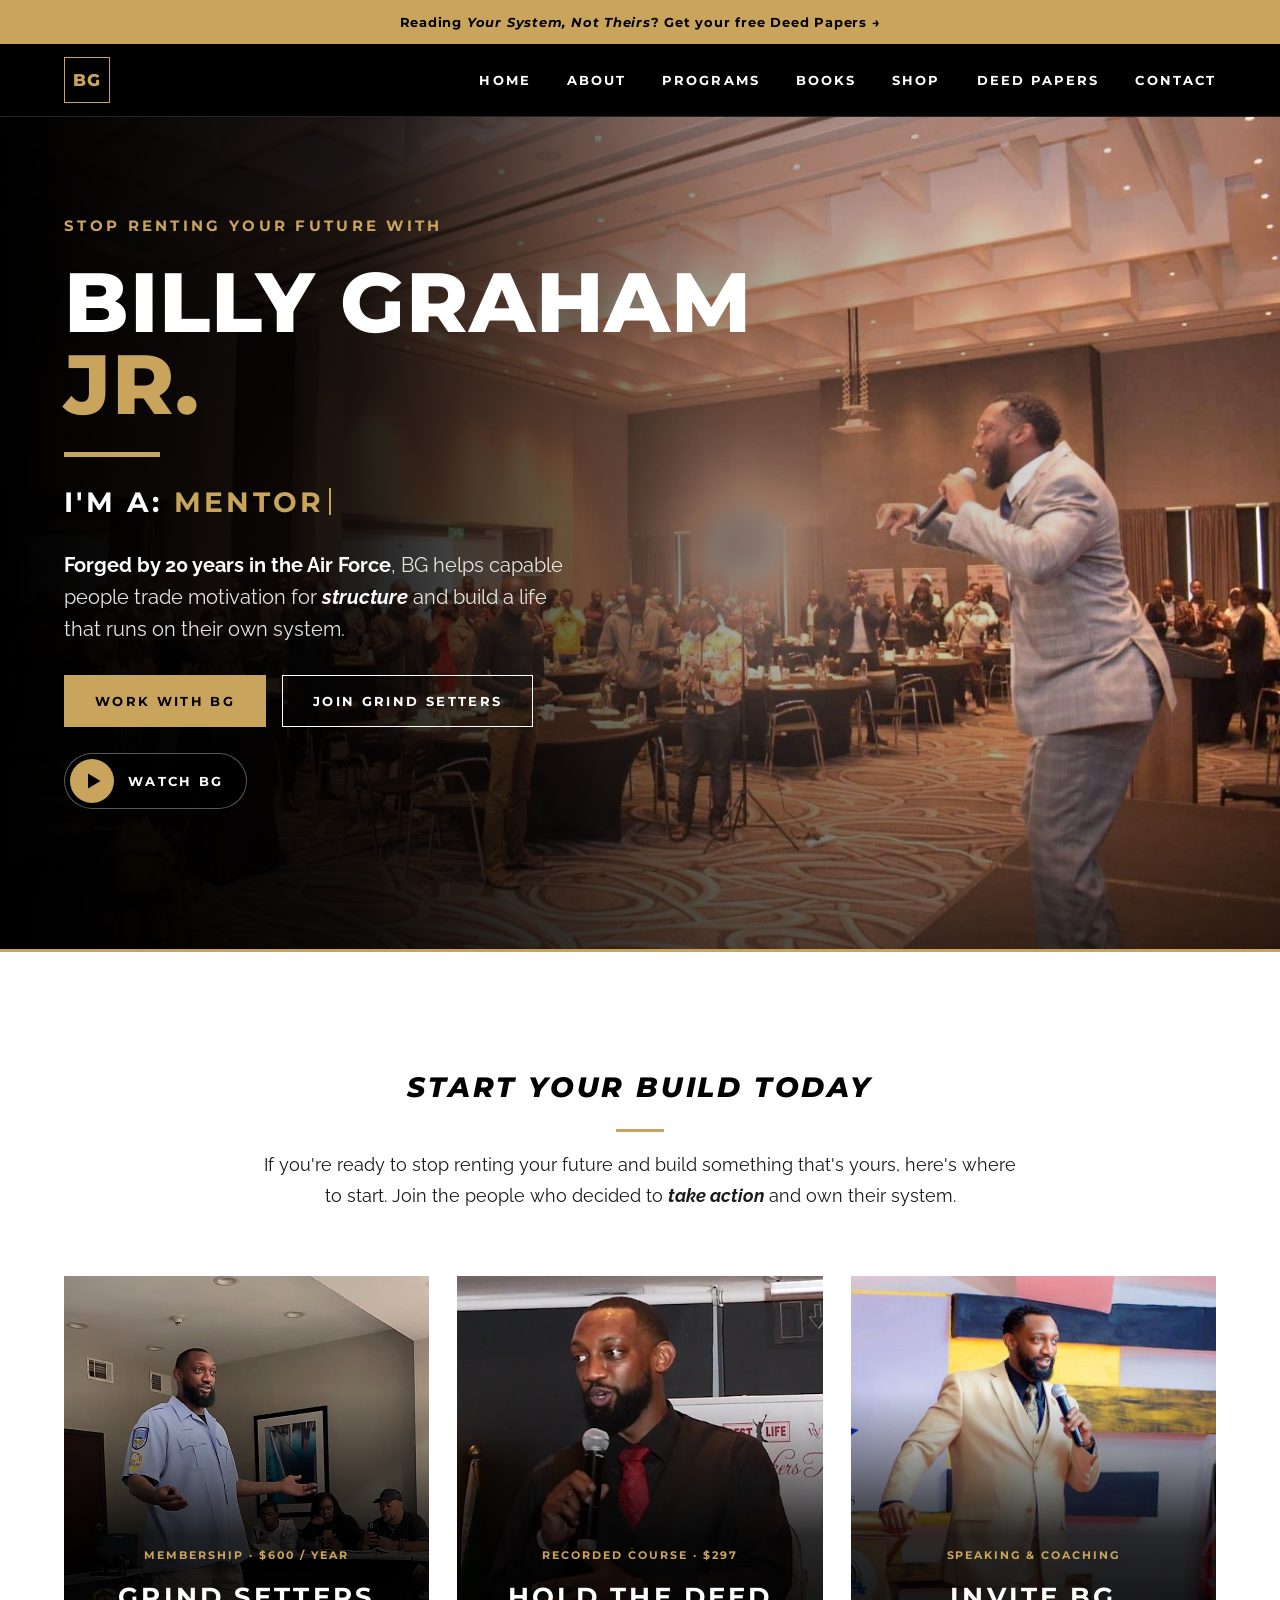
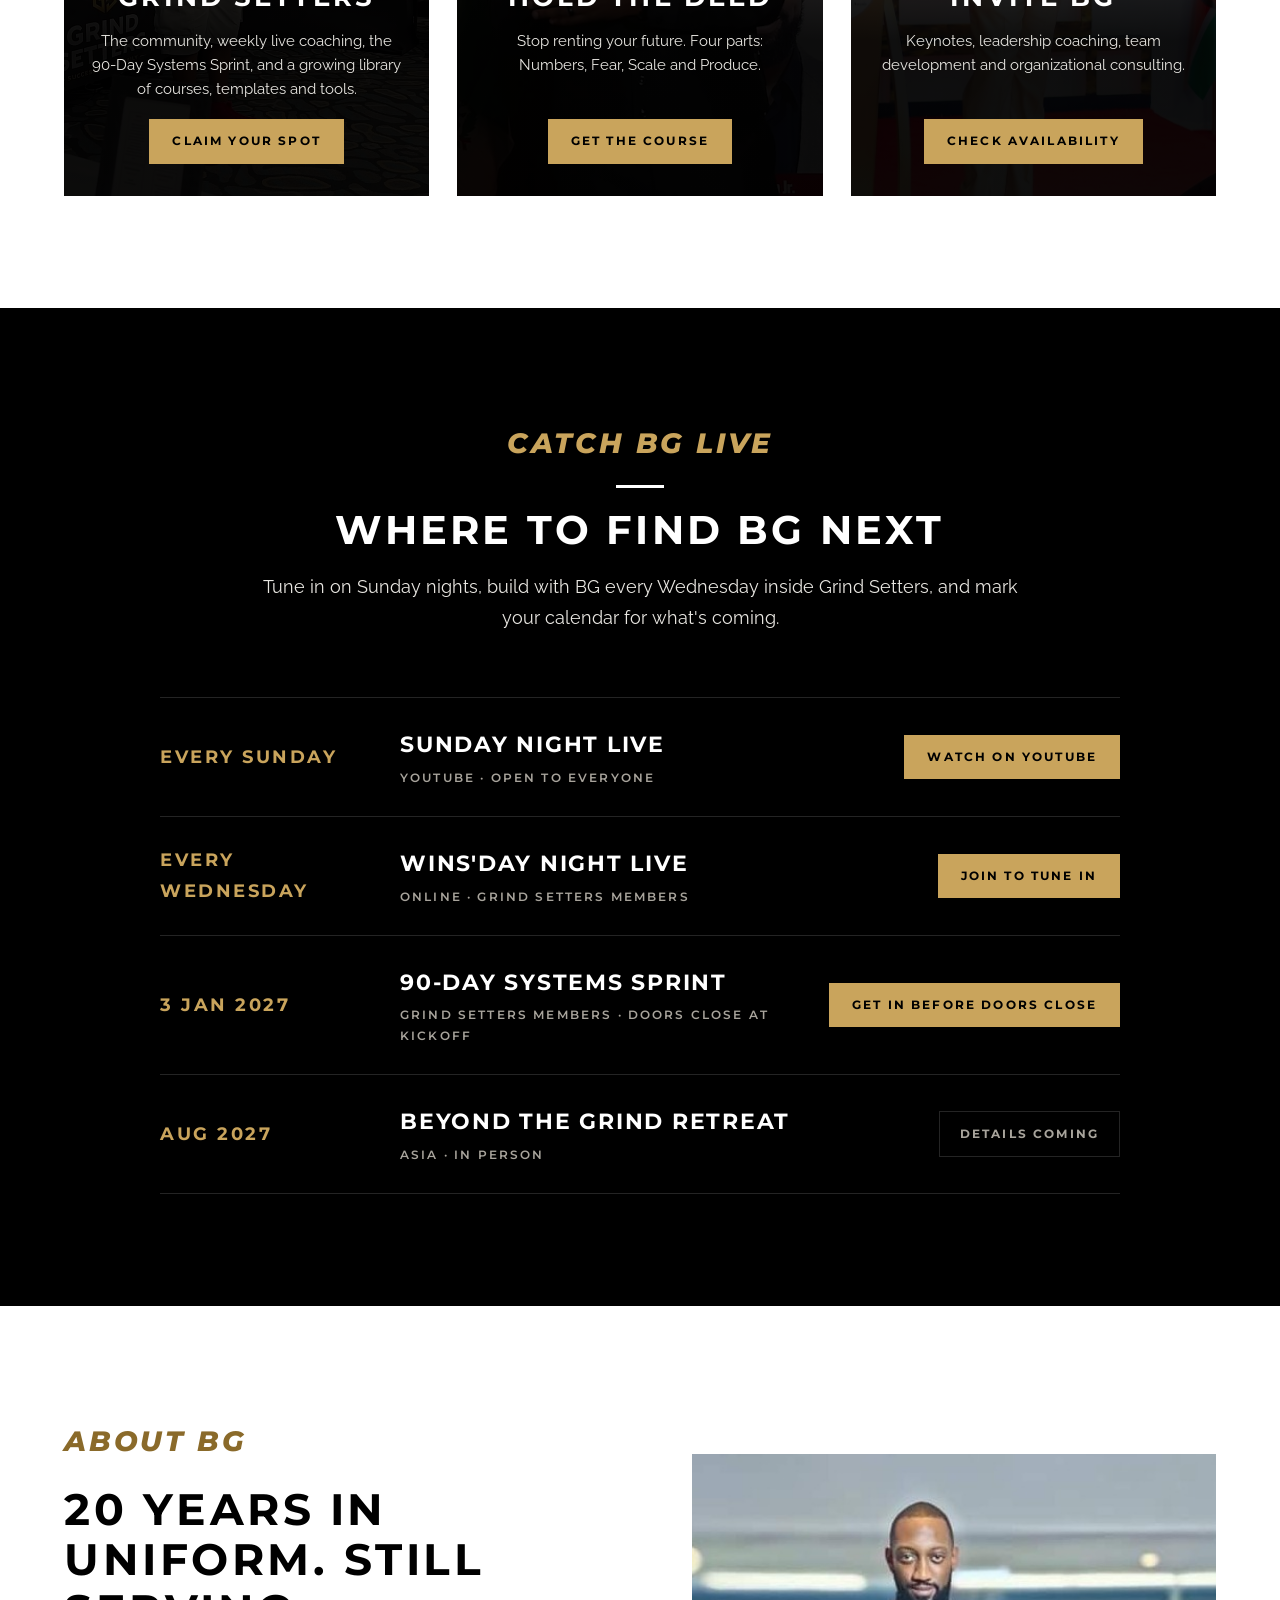
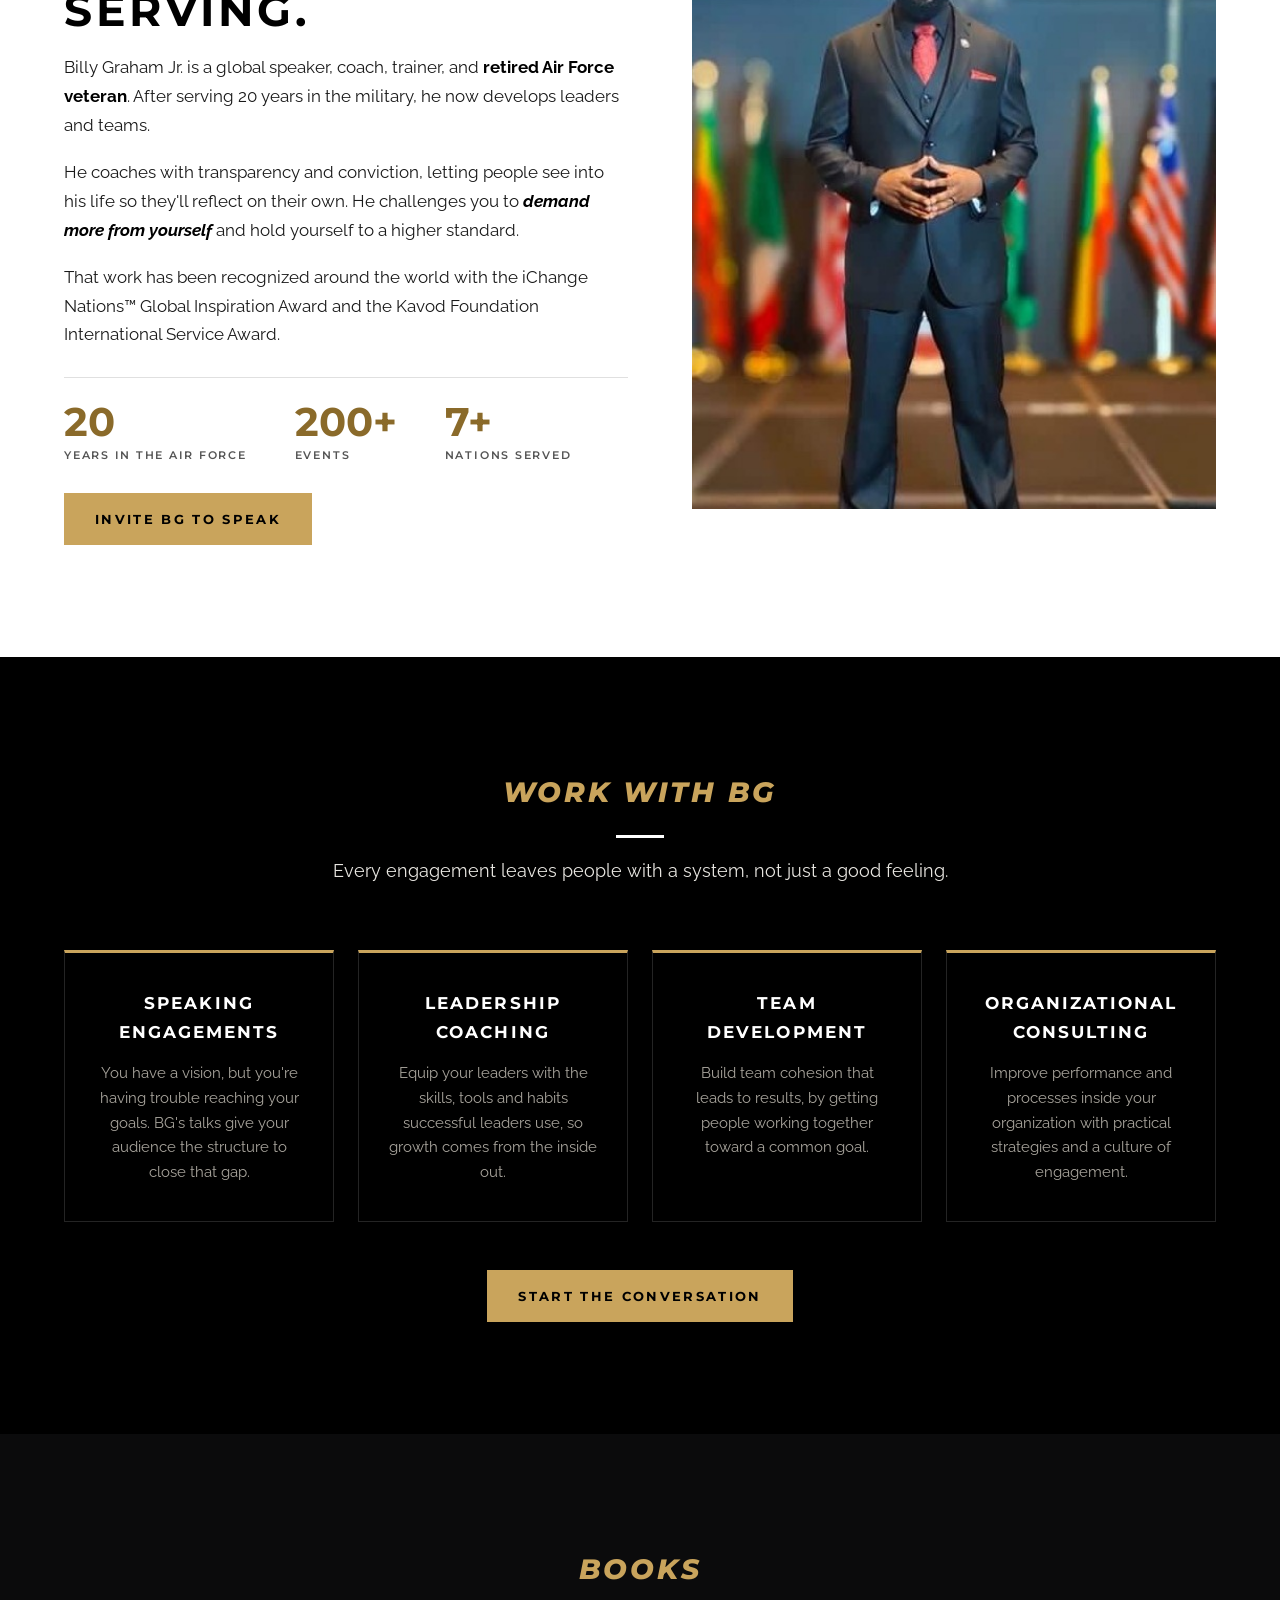
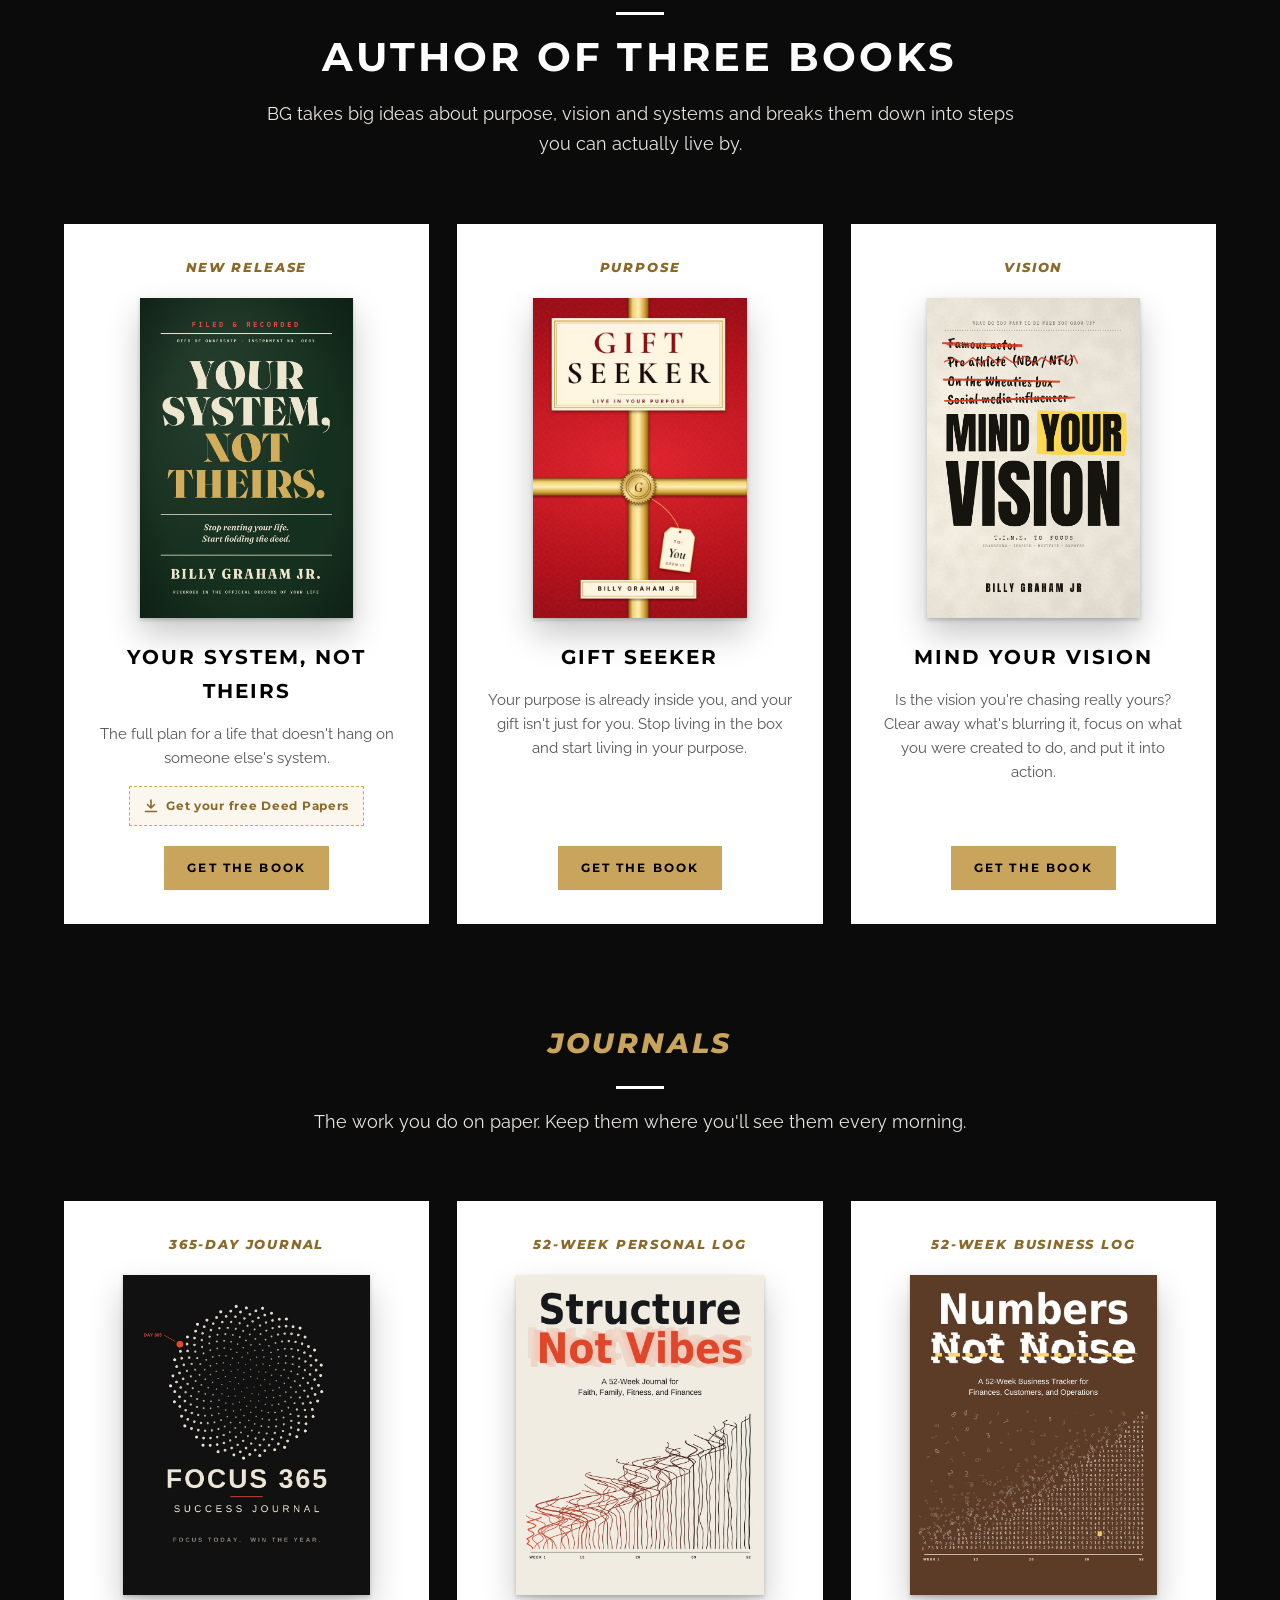
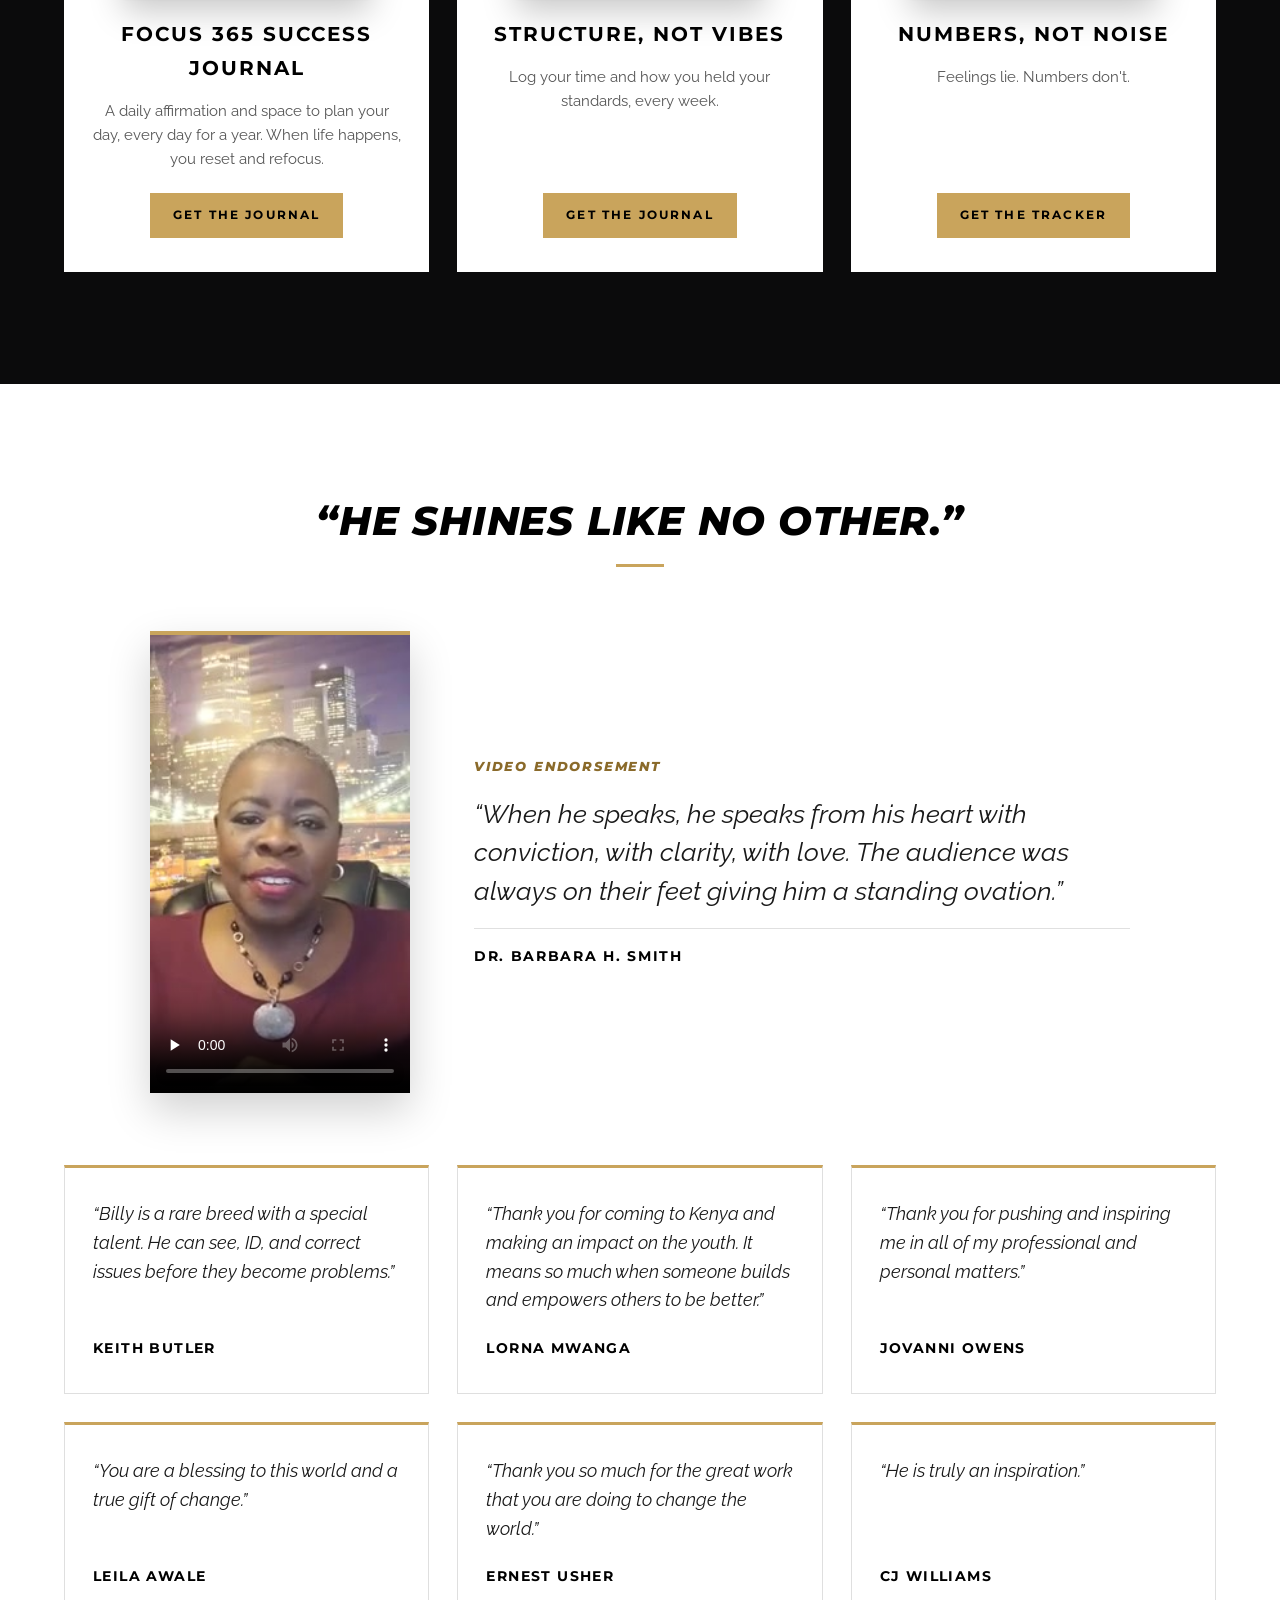
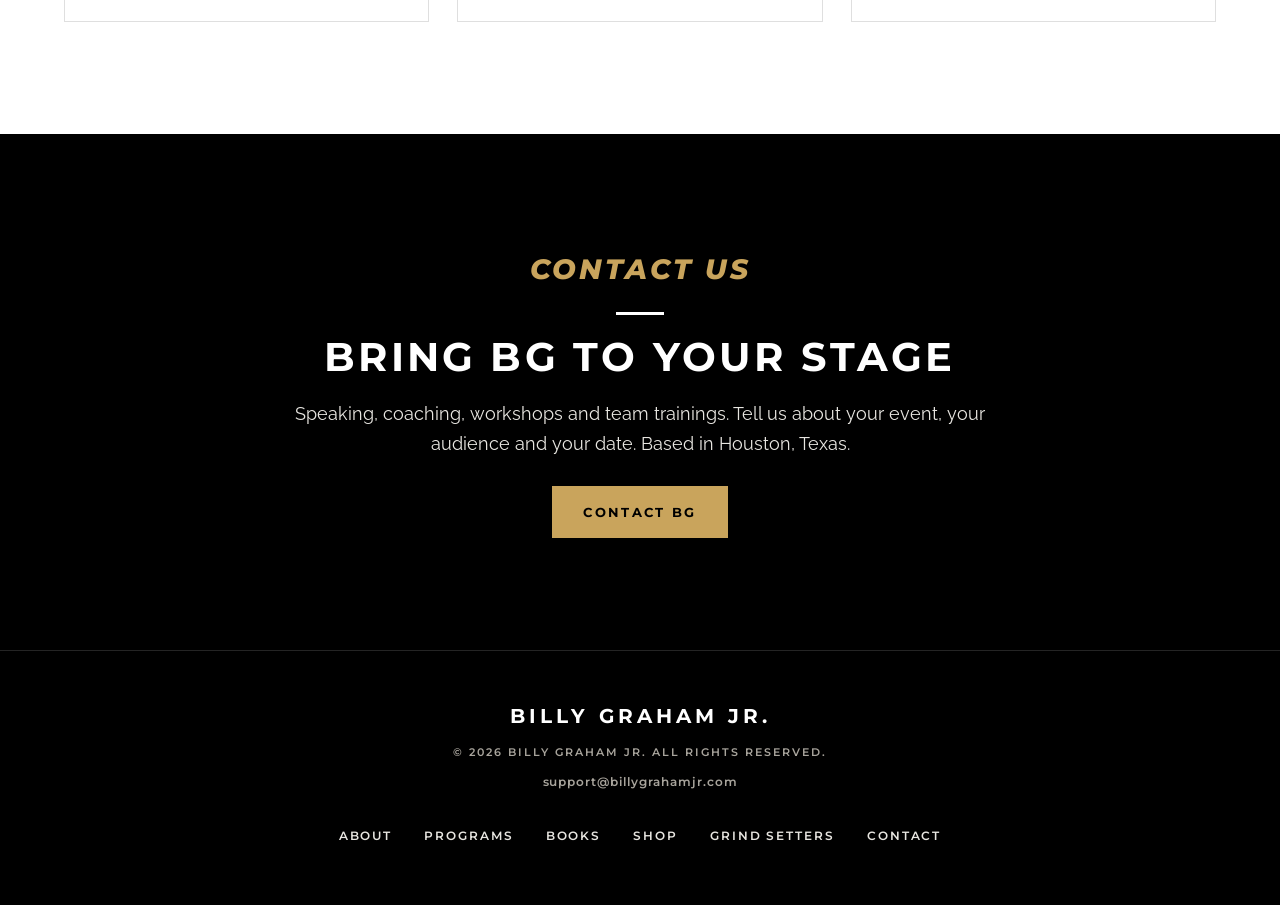
==== commit 95cbf20f: "Mind Your Vision: link straight to its Amazon page Co-Authored-By: Claude Opus 5.5 <noreply@anthropi" ====
--- a/index.html
+++ b/index.html
@@ -245,8 +245,7 @@
         <div class="book__cover"><img src="assets/img/book-mind-your-vision.jpg" alt="Mind Your Vision: T.I.M.E. To Focus book cover" loading="lazy"></div>
         <h4 class="book__title">Mind Your Vision</h4>
         <p>Is the vision you're chasing really yours? Clear away what's blurring it, focus on what you were created to do, and put it into action.</p>
-        <!-- TODO: swap the Amazon search for the direct product link -->
-        <a href="https://www.amazon.com/s?k=Mind+Your+Vision+Billy+Graham+Jr" class="btn btn--gold btn--sm" target="_blank" rel="noopener">Get the book<span class="sr-only"> (opens Amazon in a new tab)</span></a>
+        <a href="https://a.co/d/0eMYiZ0g" class="btn btn--gold btn--sm" target="_blank" rel="noopener">Get the book<span class="sr-only"> (opens Amazon in a new tab)</span></a>
       </article>
     </div>
 
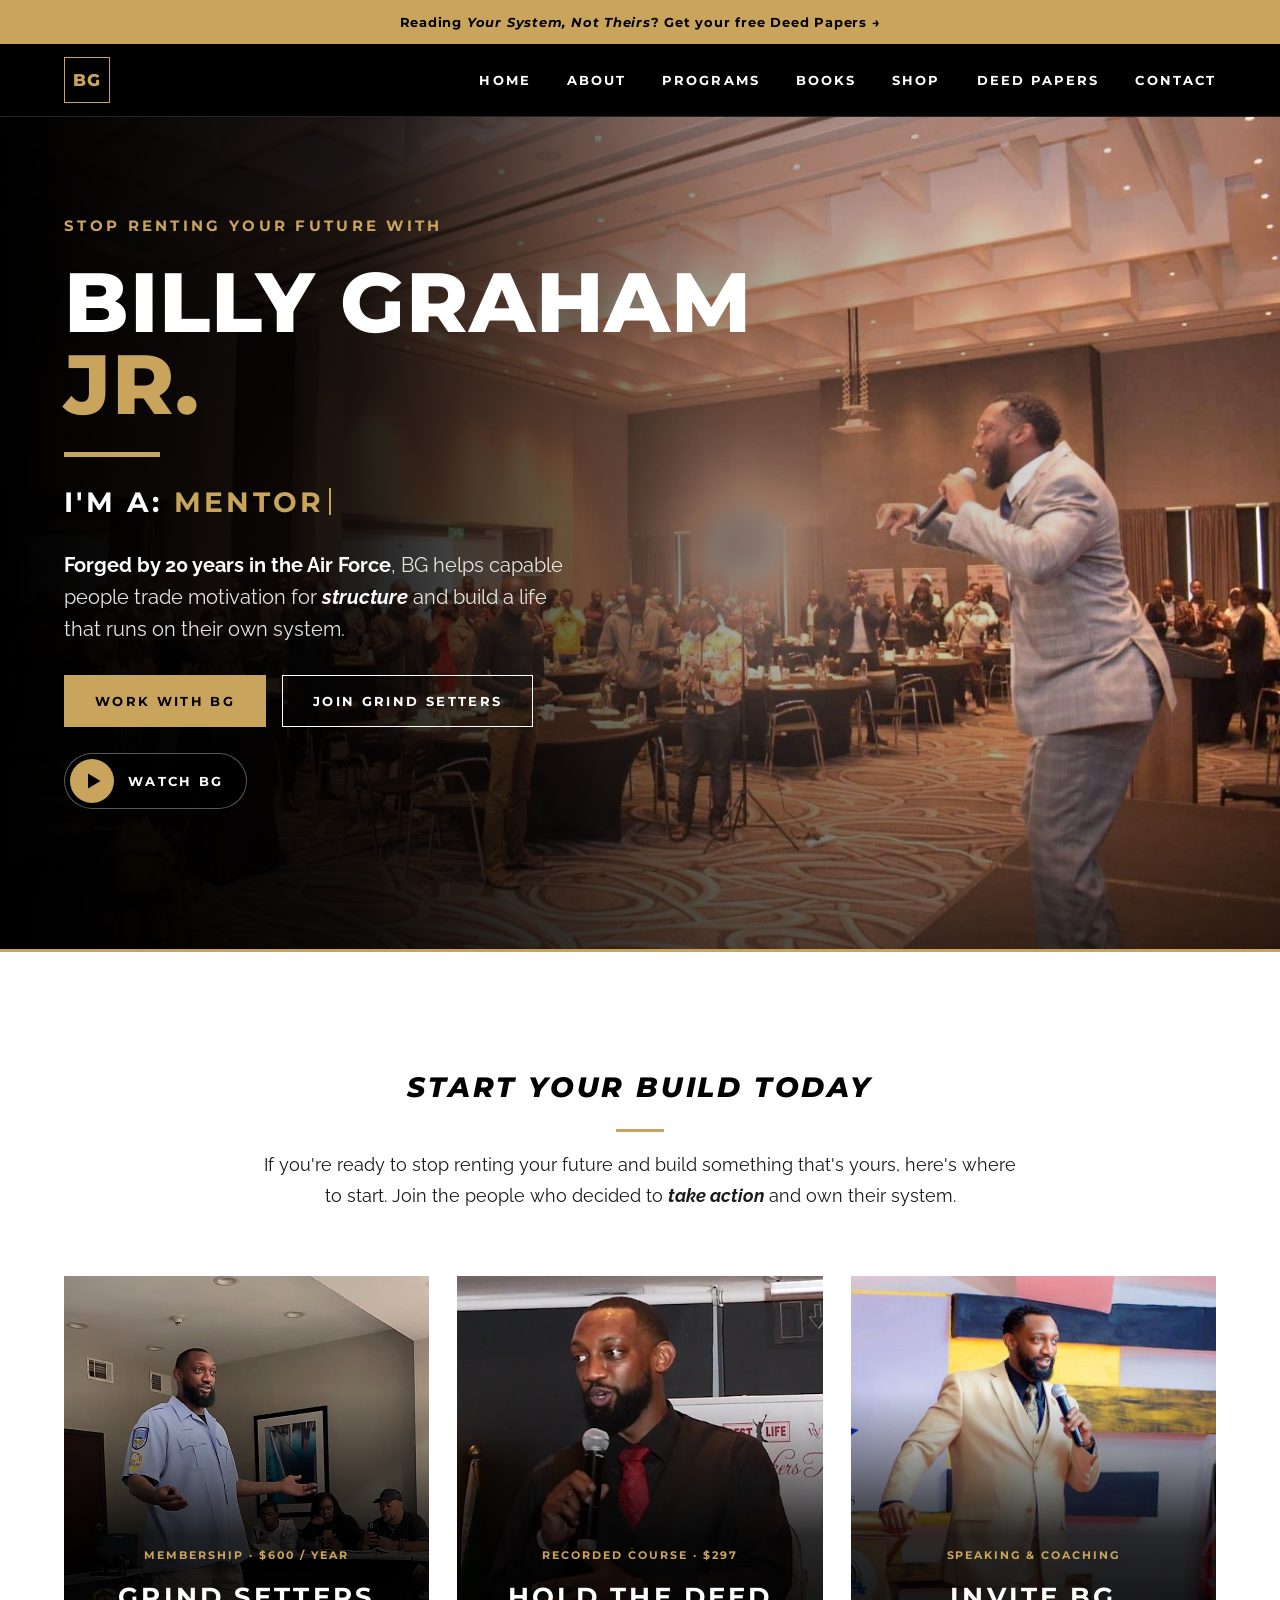
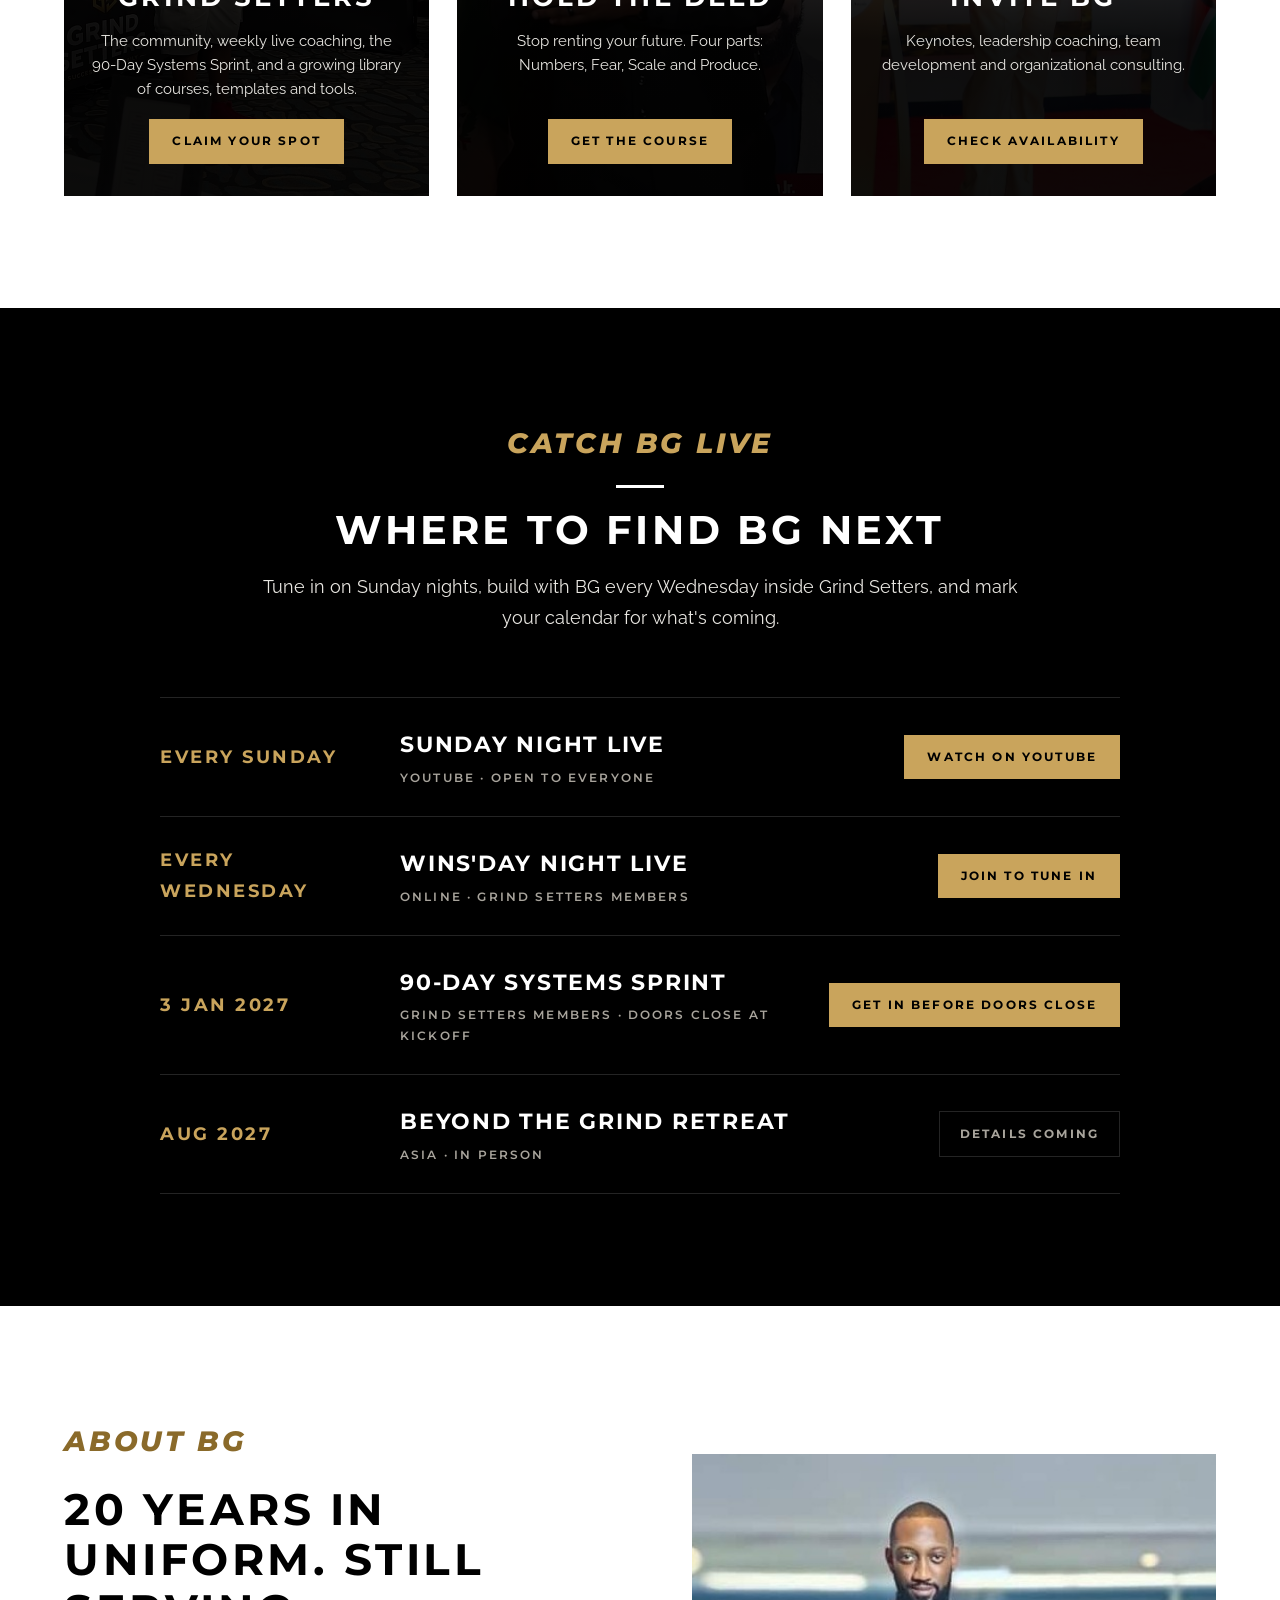
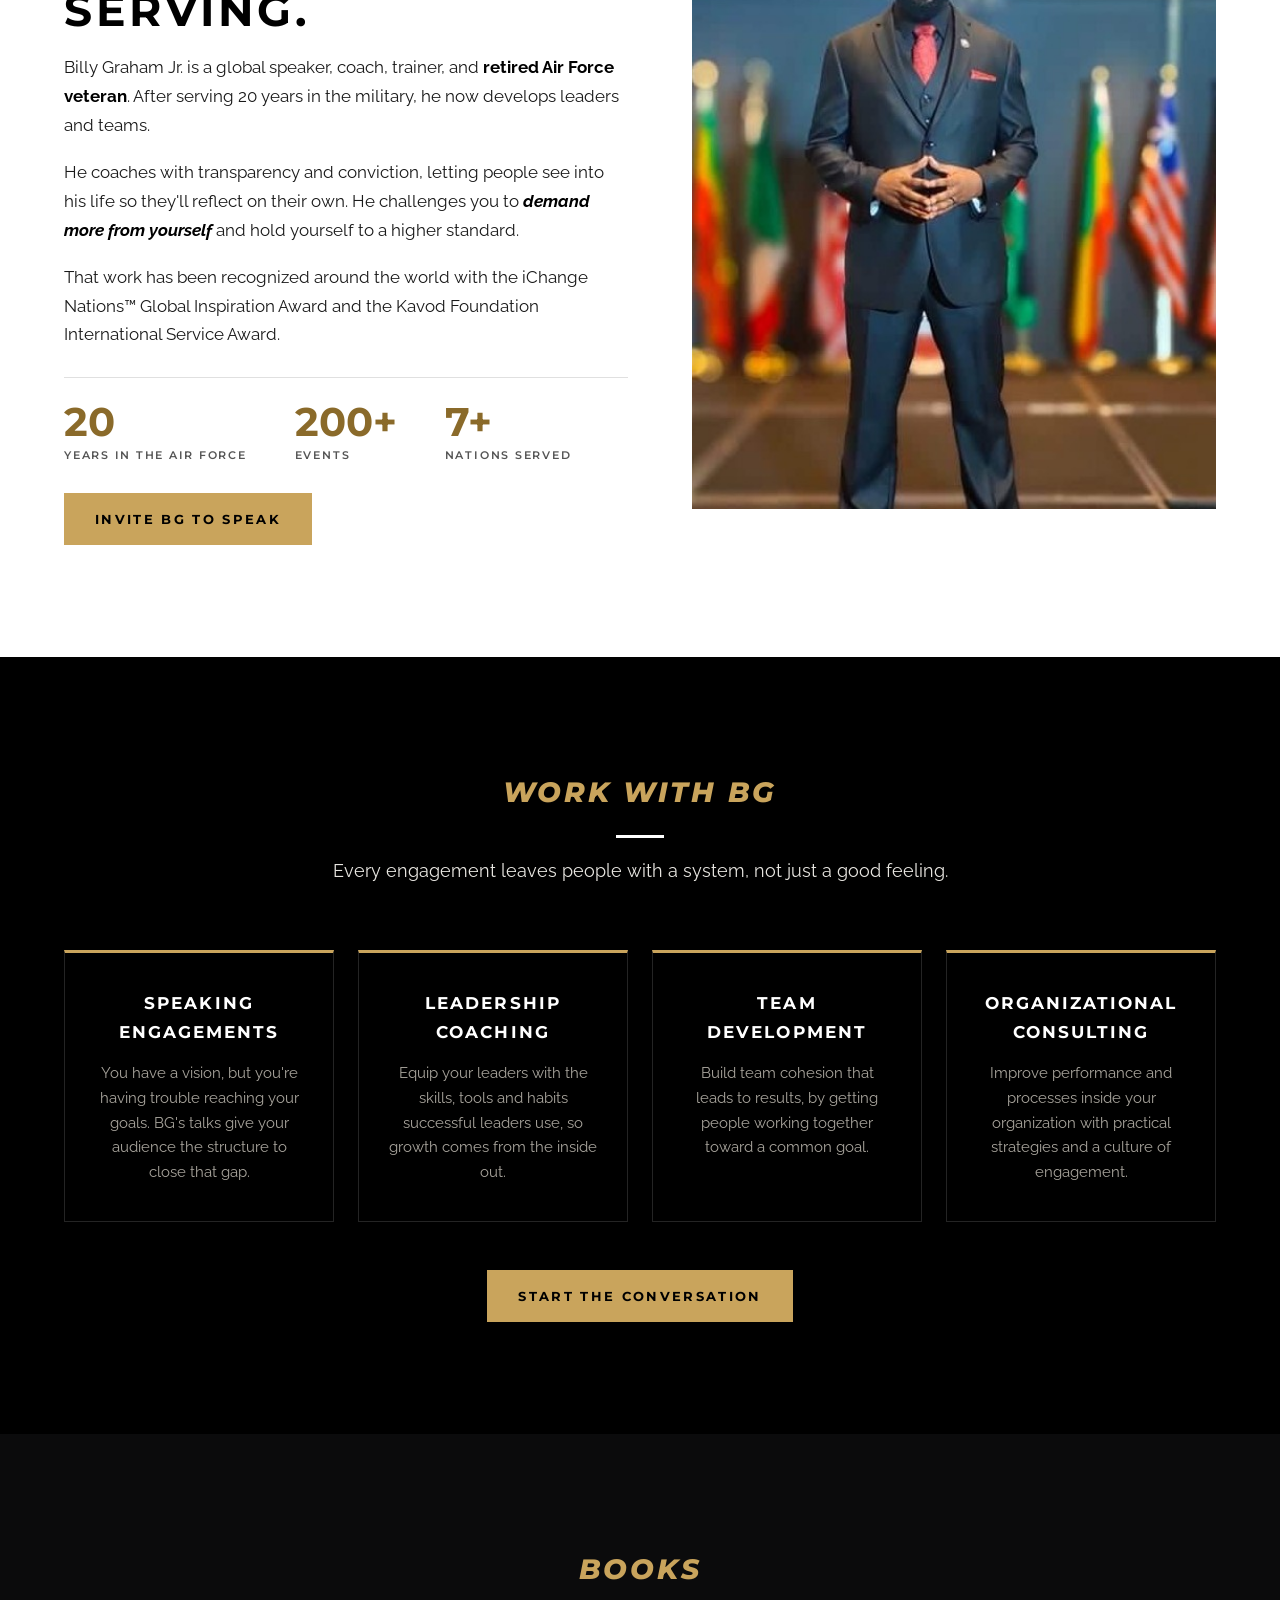
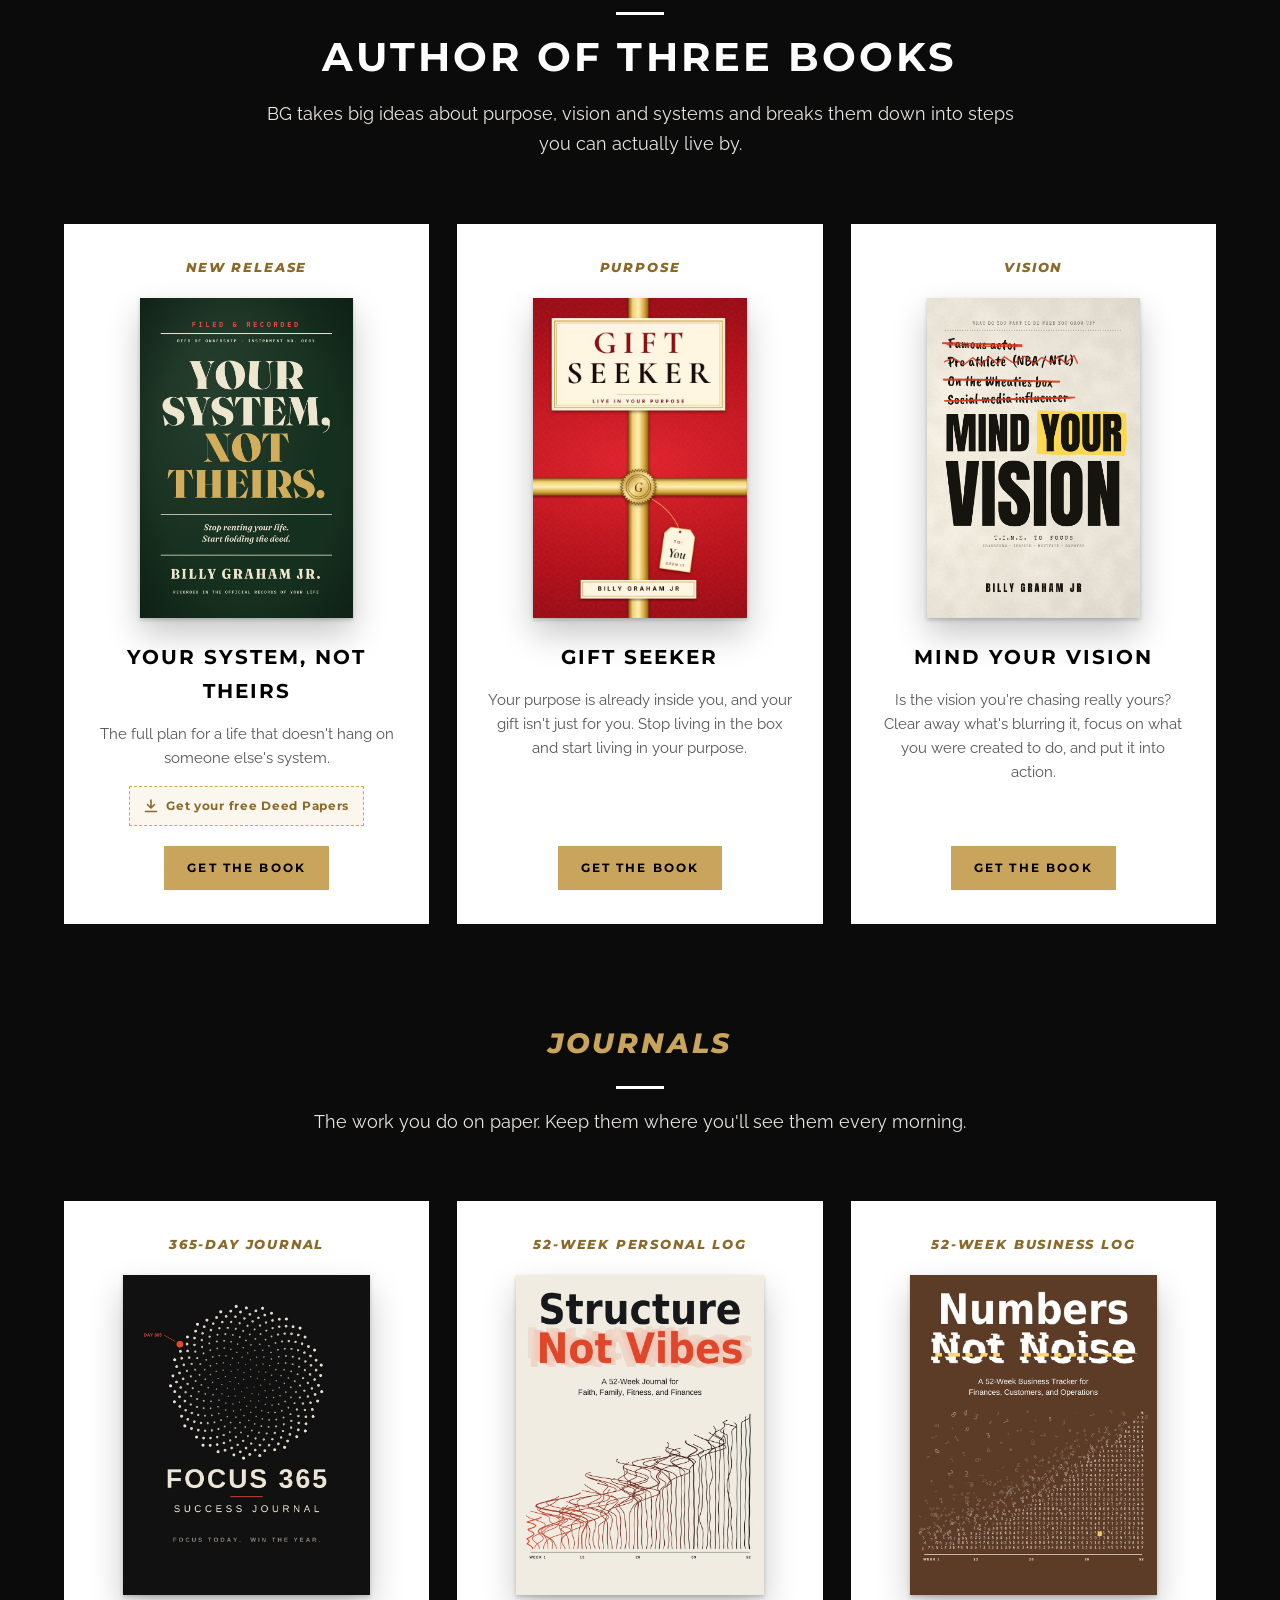
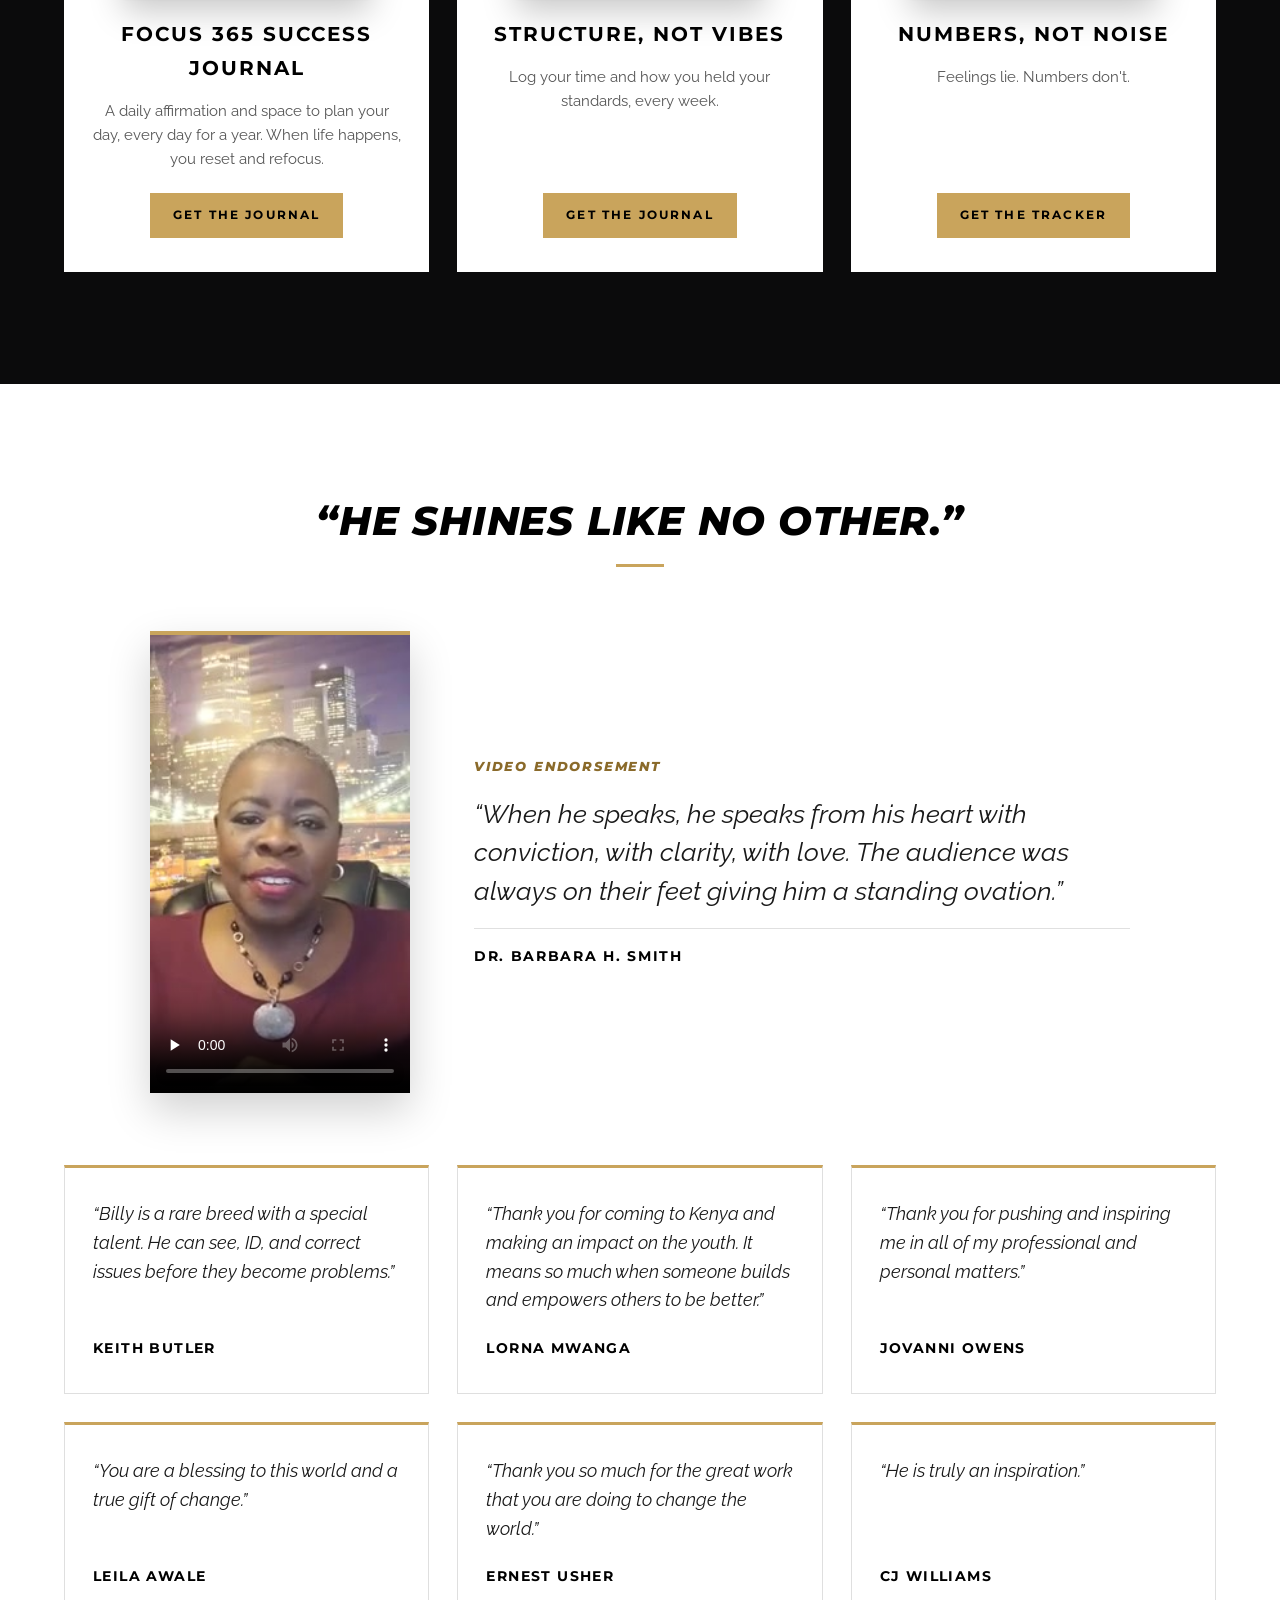
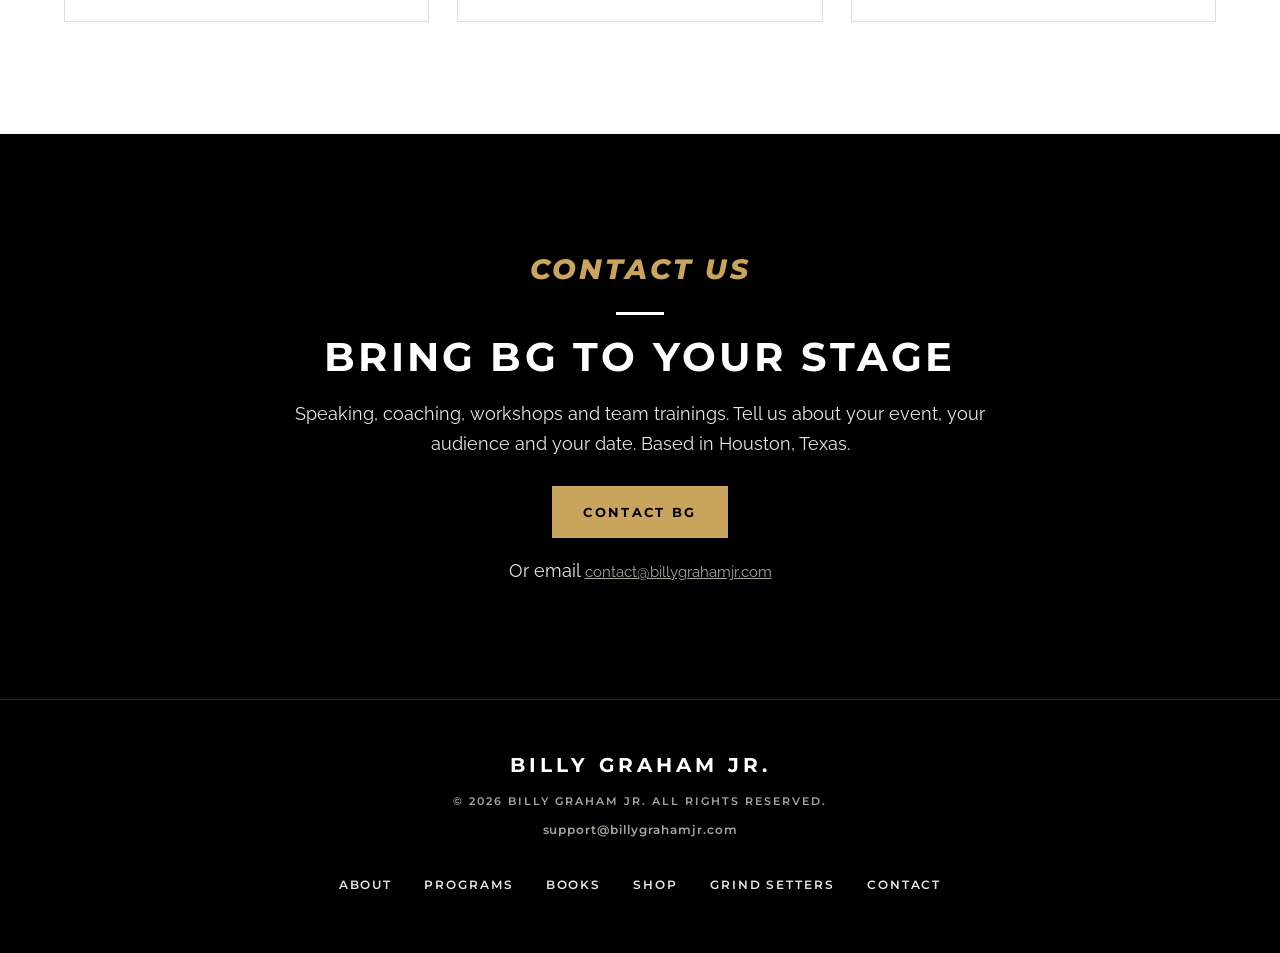
==== commit 3afa977c: "Contact BG button: email contact@billygrahamjr.com with a booking-inquiry template Co-Authored-By: C" ====
--- a/index.html
+++ b/index.html
@@ -260,8 +260,7 @@
         <div class="book__cover"><img src="assets/img/journal-focus-365.jpg" alt="Focus 365 Success Journal cover" loading="lazy"></div>
         <h4 class="book__title">Focus 365 Success Journal</h4>
         <p>A daily affirmation and space to plan your day, every day for a year. When life happens, you reset and refocus.</p>
-        <!-- TODO: swap the Amazon search for the direct product link -->
-        <a href="https://www.amazon.com/s?k=Focus+365+Success+Journal+Billy+Graham+Jr" class="btn btn--gold btn--sm" target="_blank" rel="noopener">Get the journal<span class="sr-only"> (opens Amazon in a new tab)</span></a>
+        <a href="https://a.co/d/05mQciWv" class="btn btn--gold btn--sm" target="_blank" rel="noopener">Get the journal<span class="sr-only"> (opens Amazon in a new tab)</span></a>
       </article>
       <article class="book">
         <span class="book__badge">52-week personal log</span>
@@ -335,8 +334,9 @@
       <span class="divider divider--light" aria-hidden="true"></span>
       <h3 class="heading__title">Bring BG to your stage</h3>
       <p>Speaking, coaching, workshops and team trainings. Tell us about your event, your audience and your date. Based in Houston, Texas.</p>
-      <!-- TODO: point this button at BG's new contact email (or a contact form) once it exists -->
-      <a href="#contact" class="btn btn--gold">Contact BG</a>
+      <!-- Inquiries go to contact@billygrahamjr.com (Gmail label "contact@ (inquiries)") -->
+      <a href="mailto:contact@billygrahamjr.com?subject=Booking%20inquiry%20for%20BG&amp;body=Event%20or%20organization%3A%0ADate%20and%20location%3A%0AAudience%20(who%20and%20how%20many)%3A%0AWhat%20you%27d%20like%20BG%20to%20cover%3A%0A" class="btn btn--gold">Contact BG</a>
+      <p class="contact__email">Or email <a href="mailto:contact@billygrahamjr.com">contact@billygrahamjr.com</a></p>
     </div>
   </div>
 </section>
--- a/css/styles.css
+++ b/css/styles.css
@@ -481,3 +481,9 @@
   .site-nav { gap: 6px 16px; }
   .site-nav a { font-size: 11px; letter-spacing: 0.08em; }
 }
+
+/* Thank-you page: inbox tip */
+.inbox-tip { max-width: 560px; padding: 18px 20px; border: 1px solid var(--gold); border-left: 4px solid var(--gold); background: rgba(201,164,92,0.08); }
+.inbox-tip__title { display: block; margin-bottom: 6px; font-family: var(--font-head); font-weight: 800; font-size: 13px; letter-spacing: 0.14em; text-transform: uppercase; color: var(--gold); }
+.inbox-tip p { margin: 0; font-size: 15px; line-height: 1.6; color: var(--text-light); }
+.inbox-tip strong { color: var(--white); }
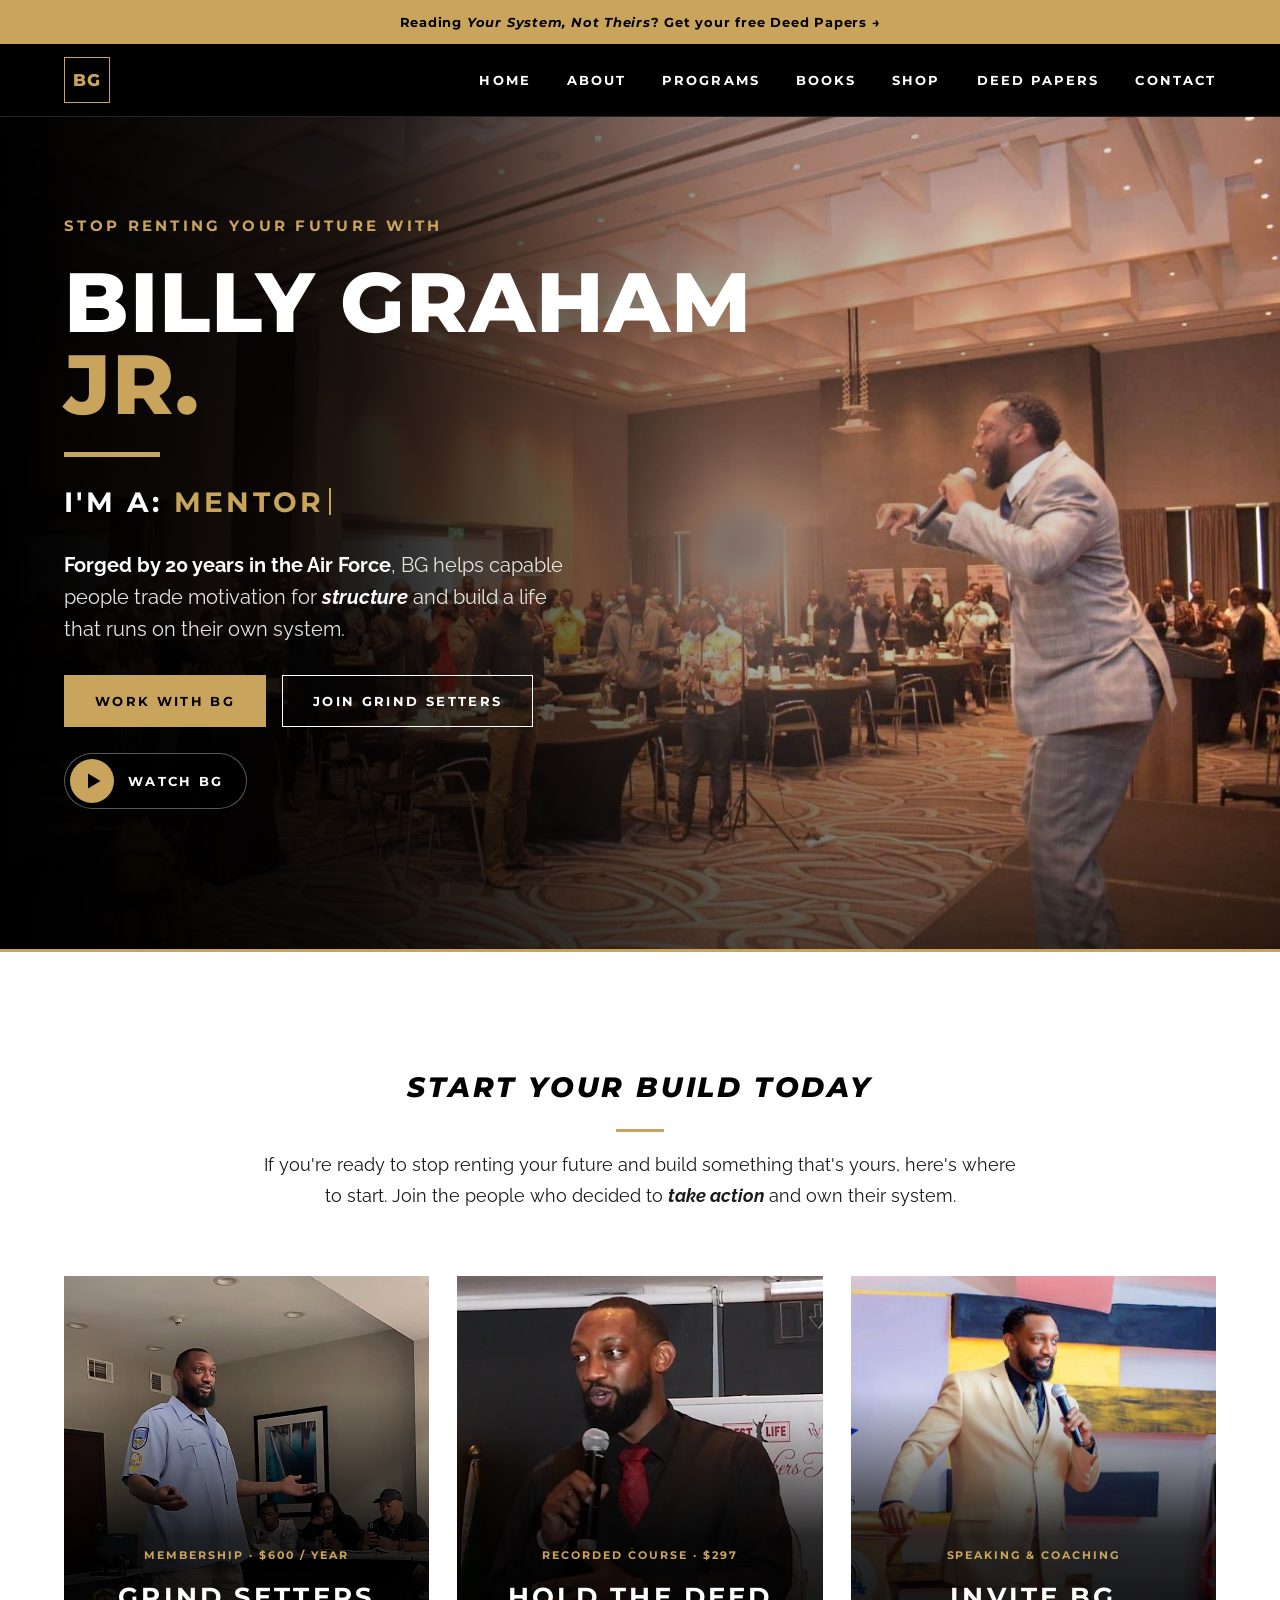
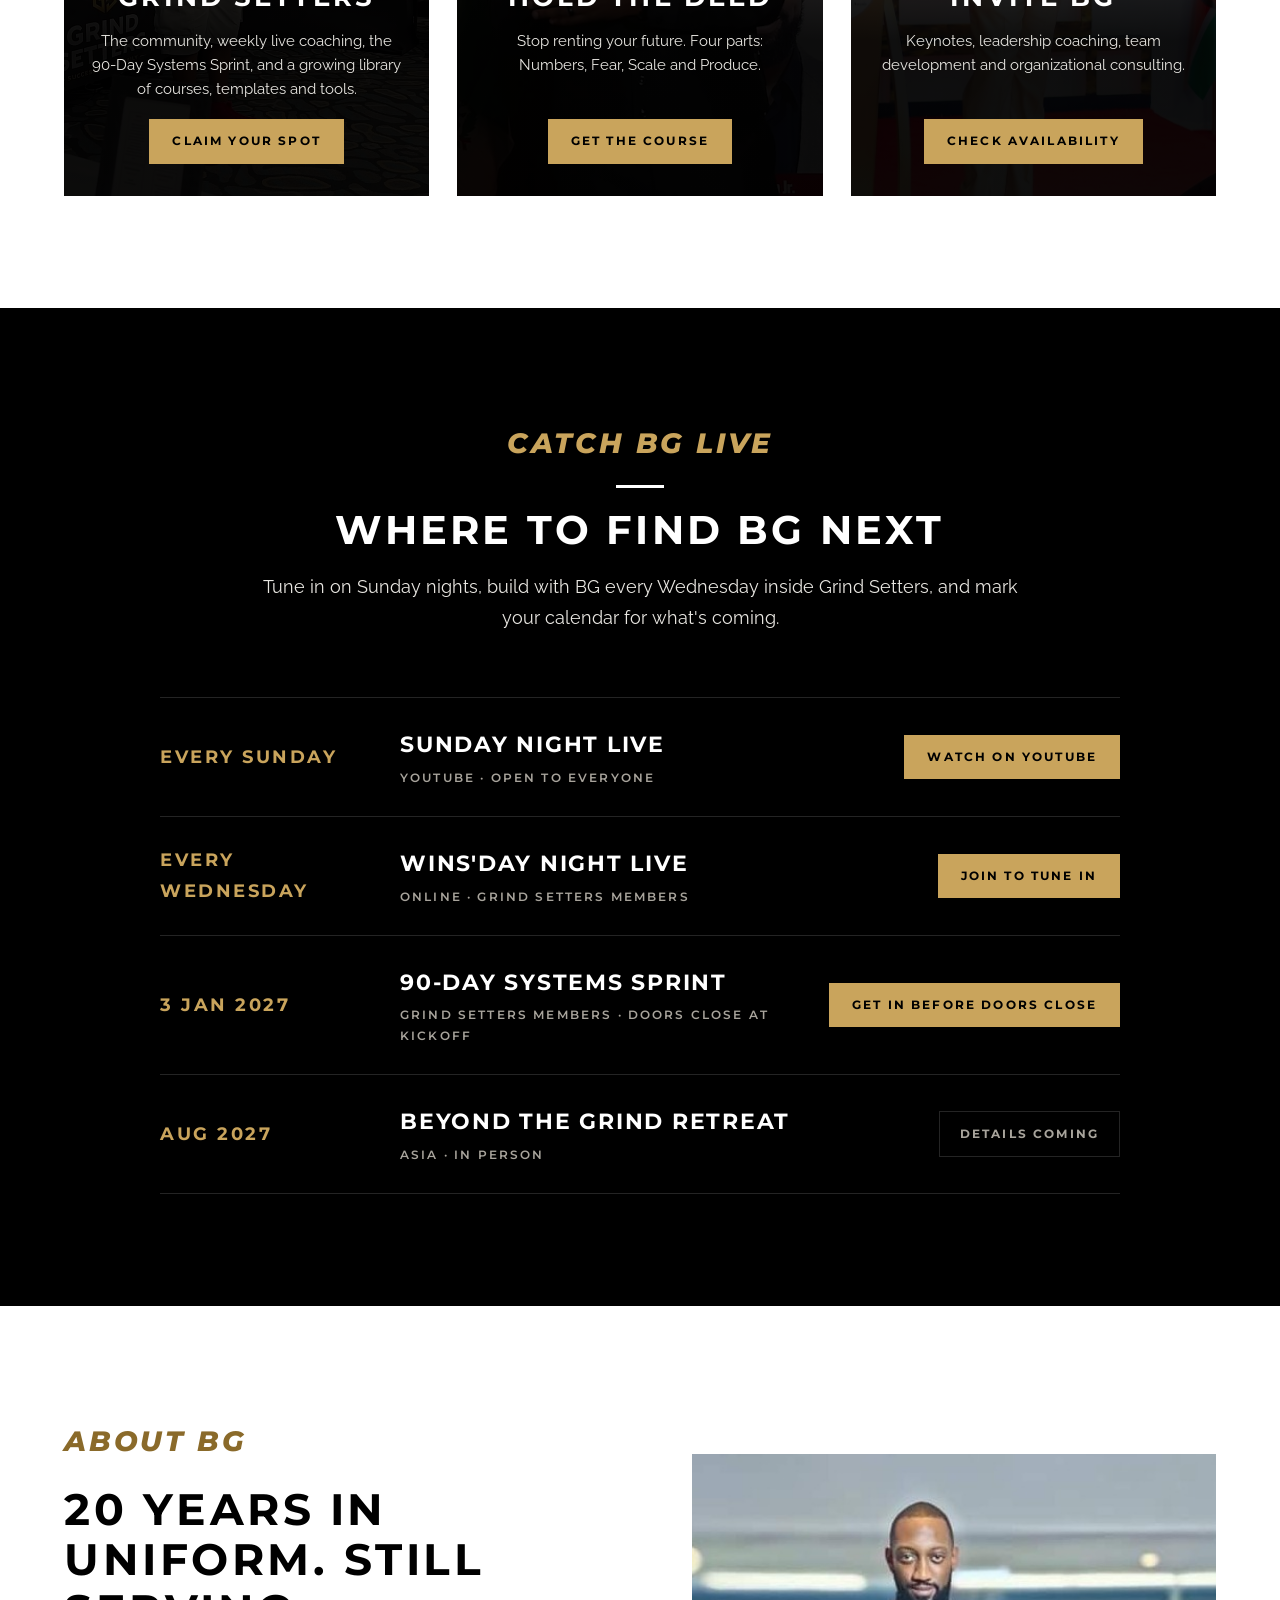
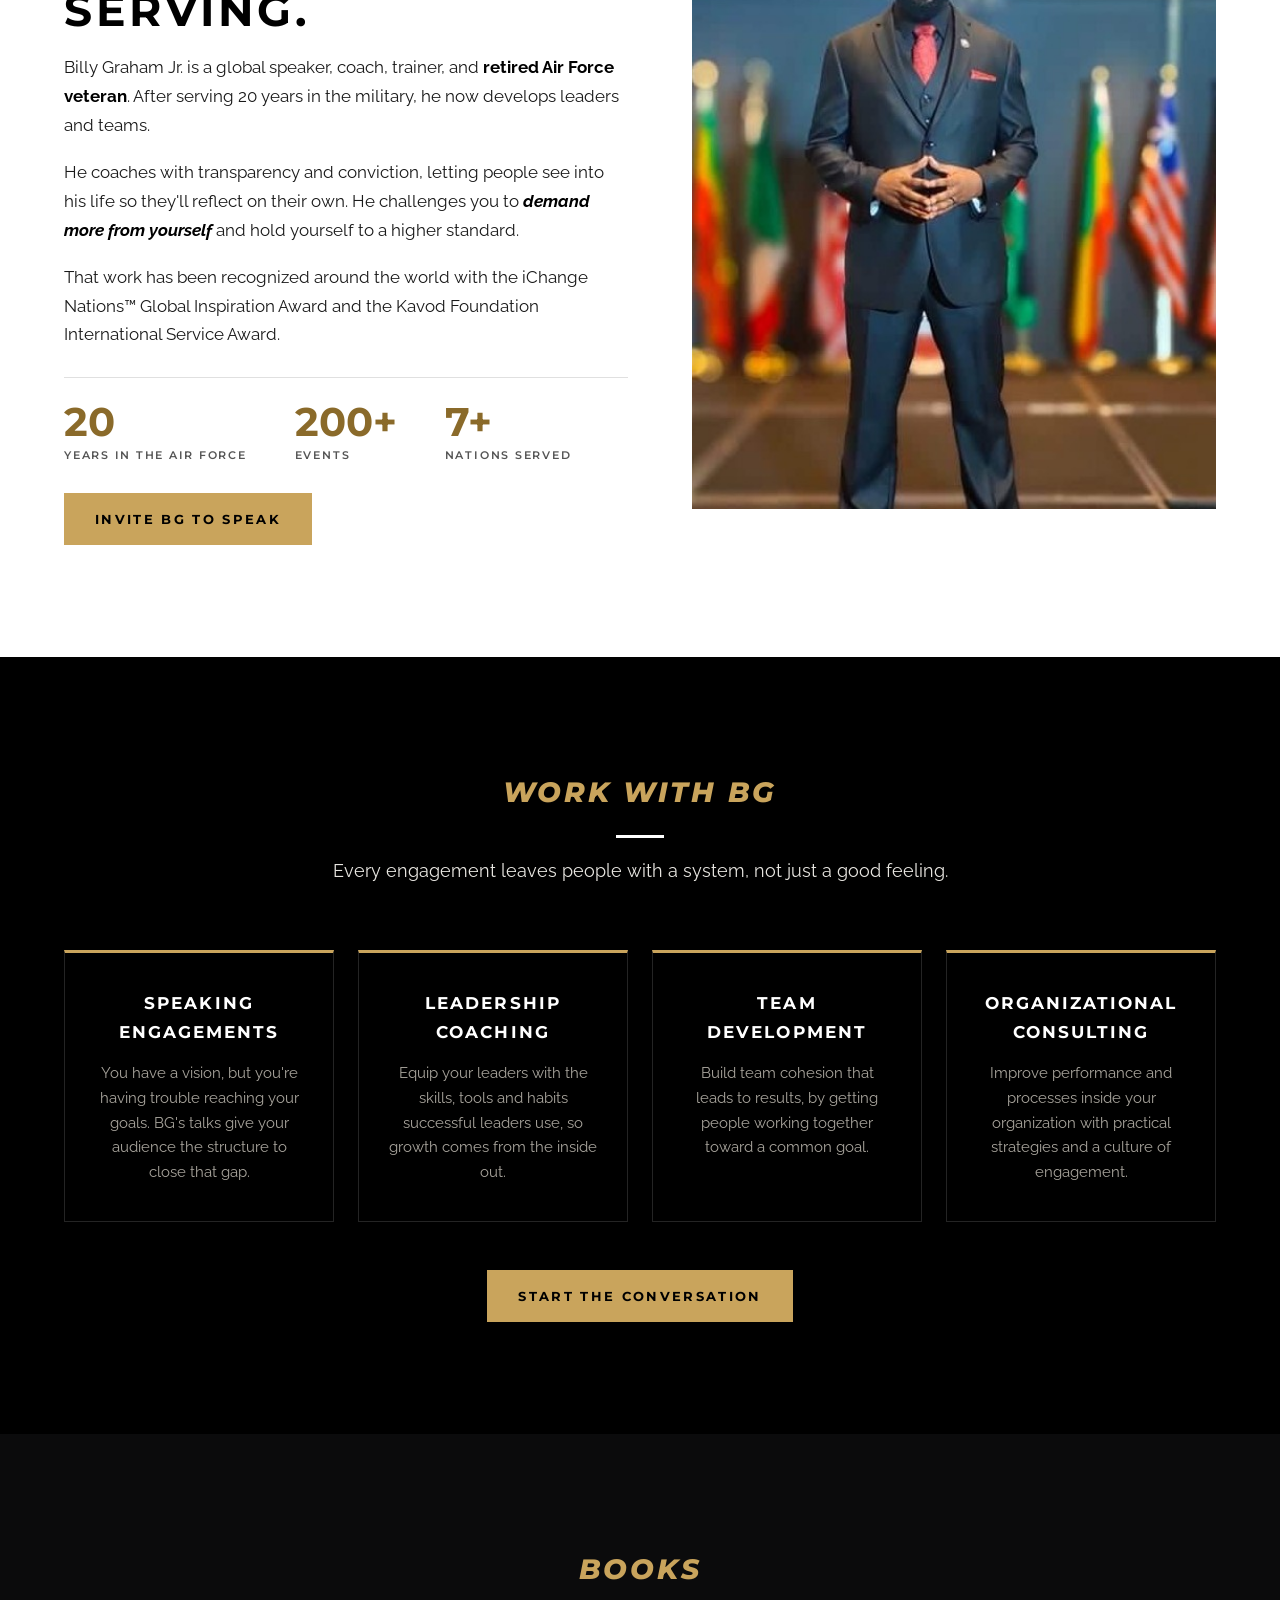
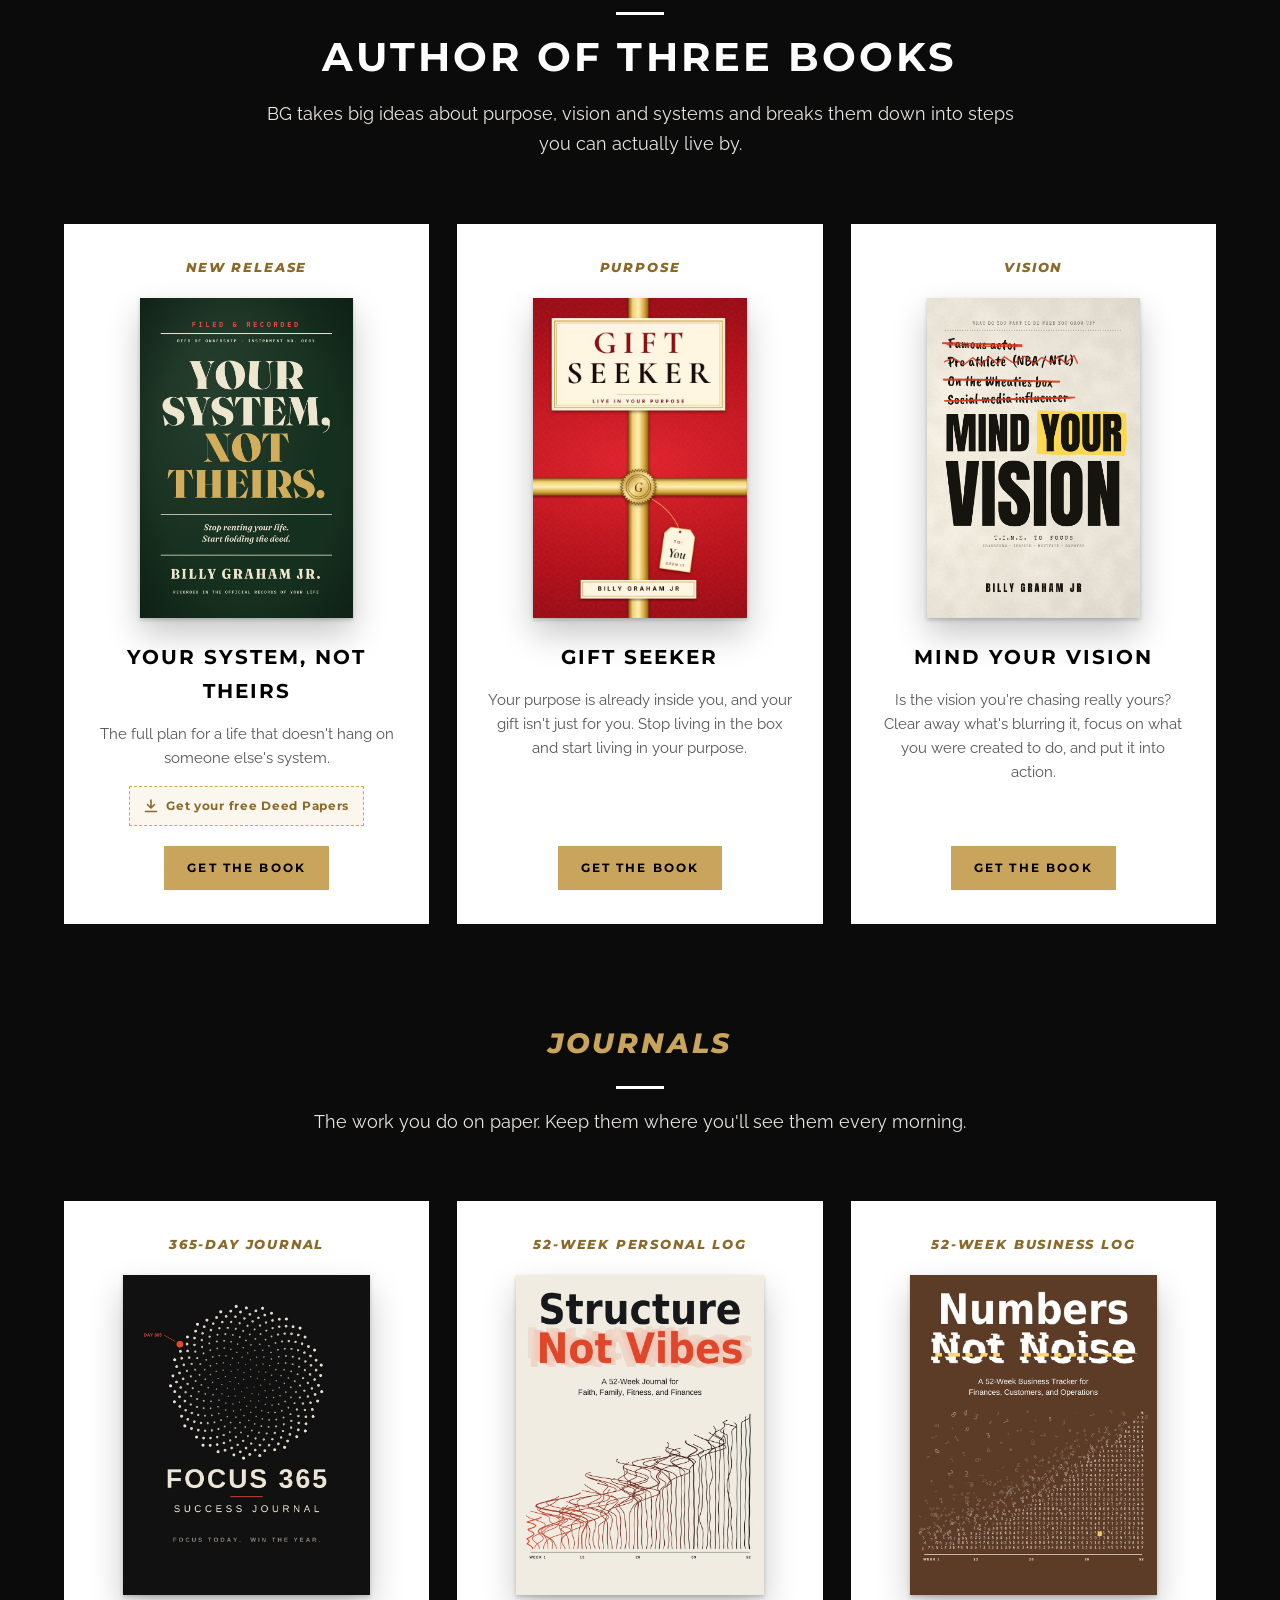
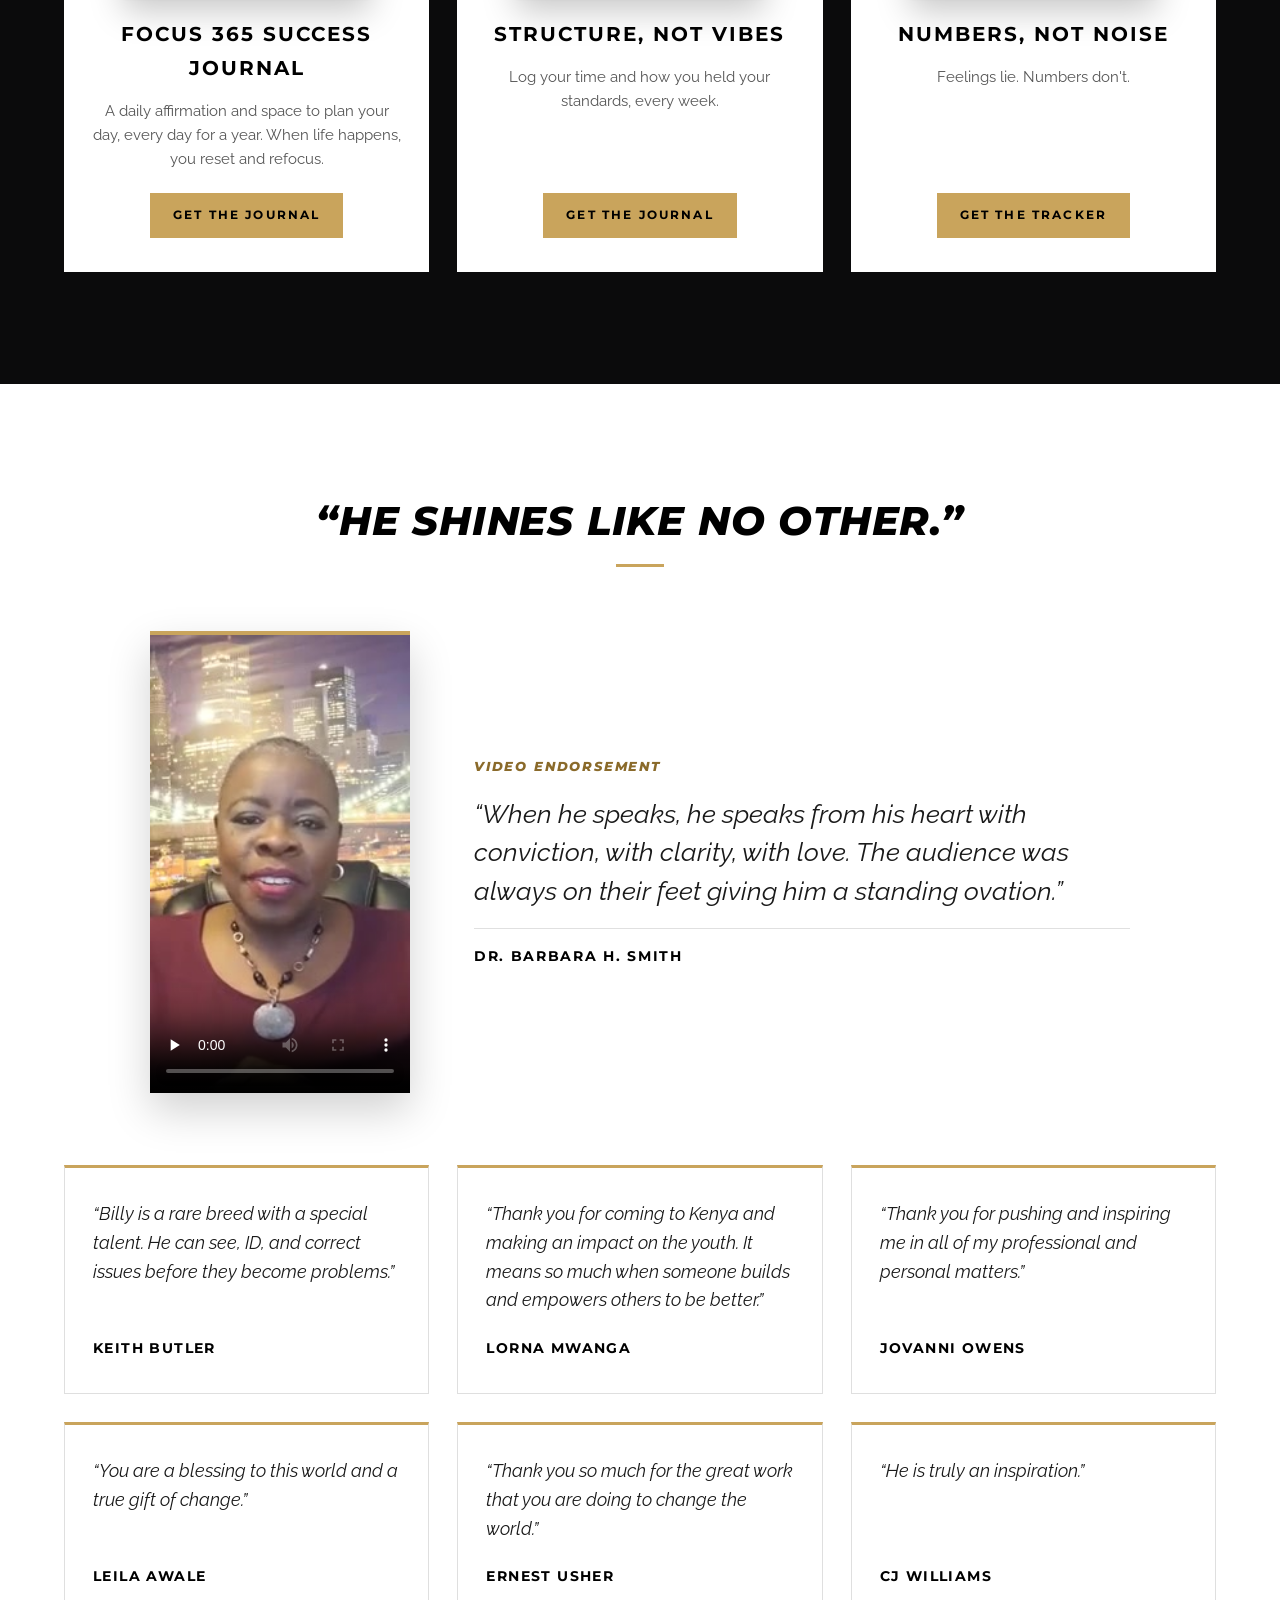
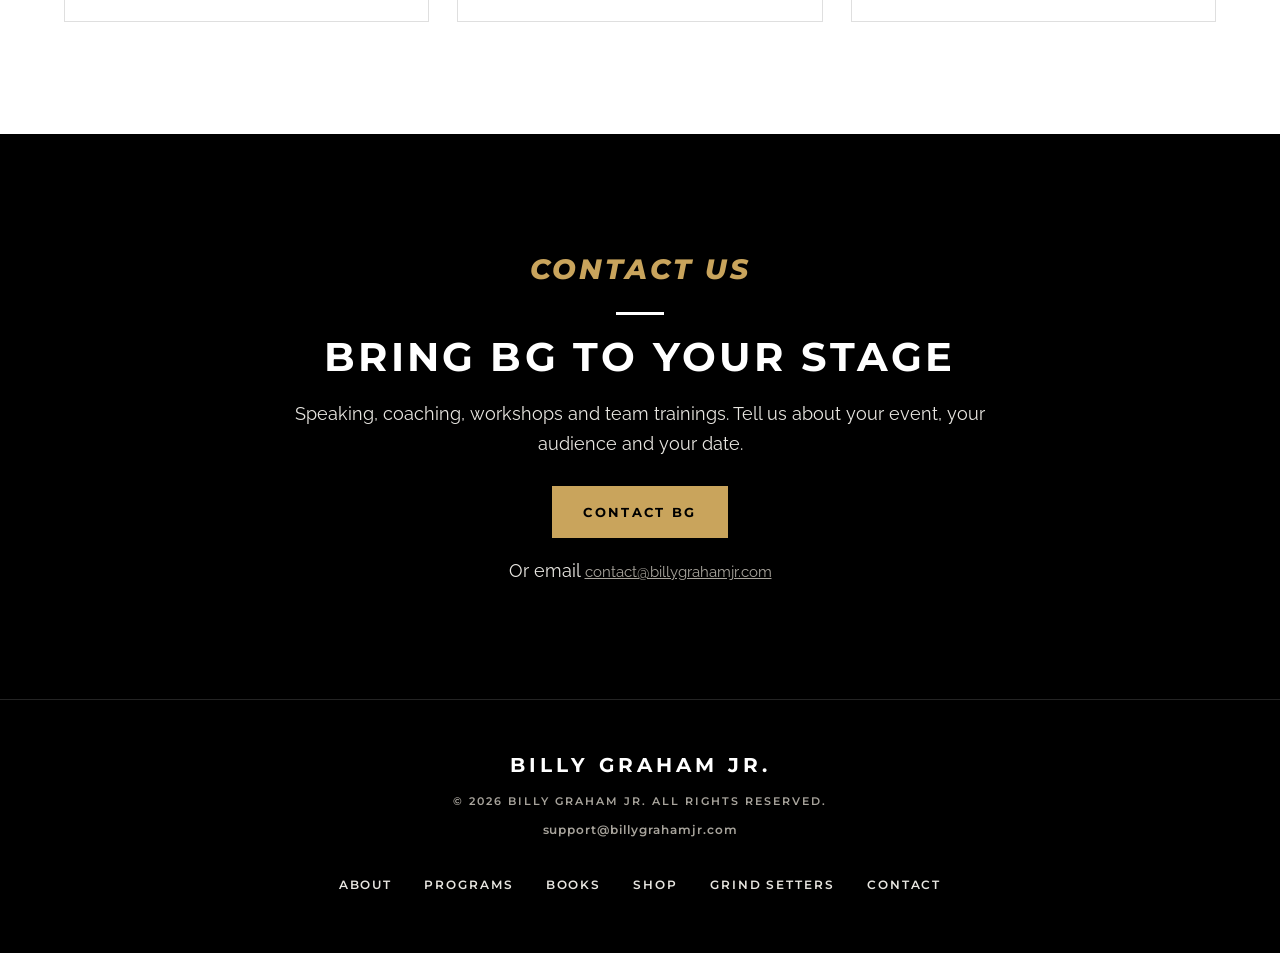
==== commit 4df891fa: "Contact section: remove 'Based in Houston, Texas' Co-Authored-By: Claude Opus 5.5 <noreply@anthropic" ====
--- a/index.html
+++ b/index.html
@@ -333,7 +333,7 @@
       <h2 class="heading__kicker">Contact us</h2>
       <span class="divider divider--light" aria-hidden="true"></span>
       <h3 class="heading__title">Bring BG to your stage</h3>
-      <p>Speaking, coaching, workshops and team trainings. Tell us about your event, your audience and your date. Based in Houston, Texas.</p>
+      <p>Speaking, coaching, workshops and team trainings. Tell us about your event, your audience and your date.</p>
       <!-- Inquiries go to contact@billygrahamjr.com (Gmail label "contact@ (inquiries)") -->
       <a href="mailto:contact@billygrahamjr.com?subject=Booking%20inquiry%20for%20BG&amp;body=Event%20or%20organization%3A%0ADate%20and%20location%3A%0AAudience%20(who%20and%20how%20many)%3A%0AWhat%20you%27d%20like%20BG%20to%20cover%3A%0A" class="btn btn--gold">Contact BG</a>
       <p class="contact__email">Or email <a href="mailto:contact@billygrahamjr.com">contact@billygrahamjr.com</a></p>
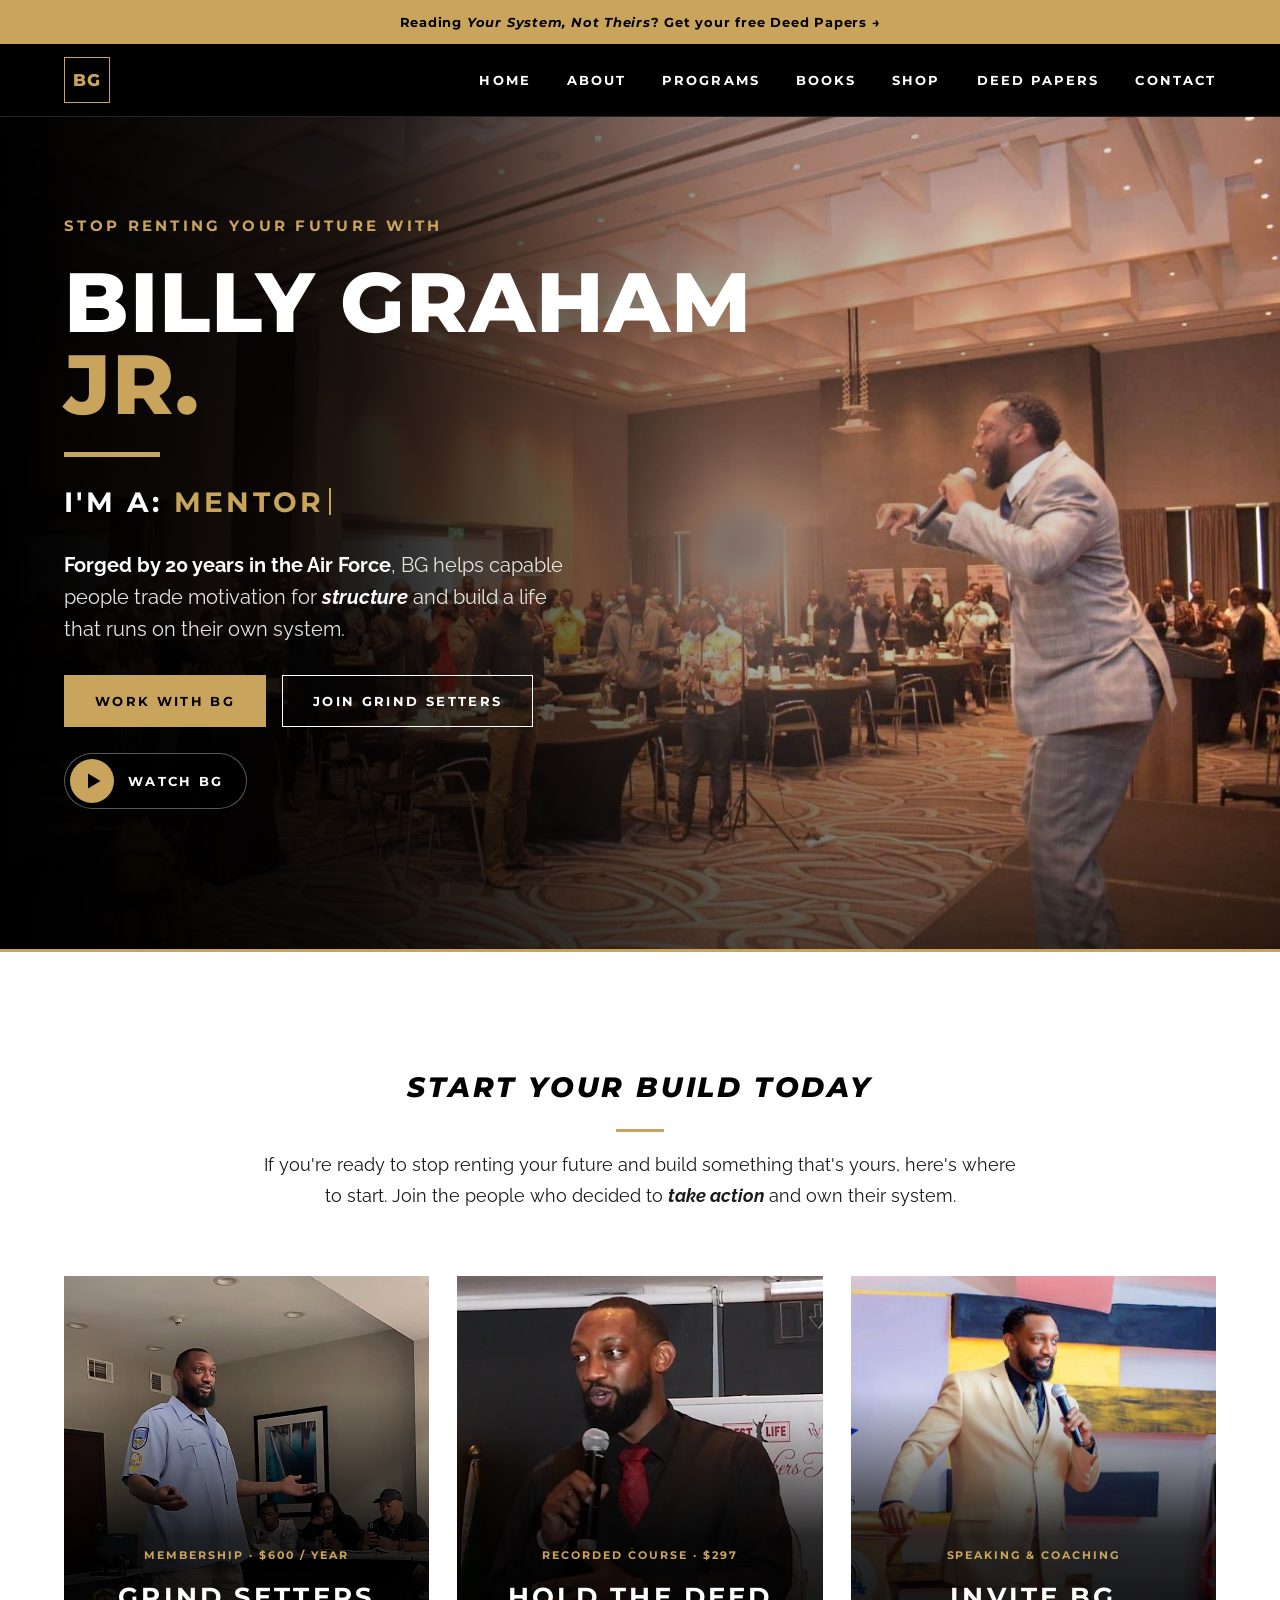
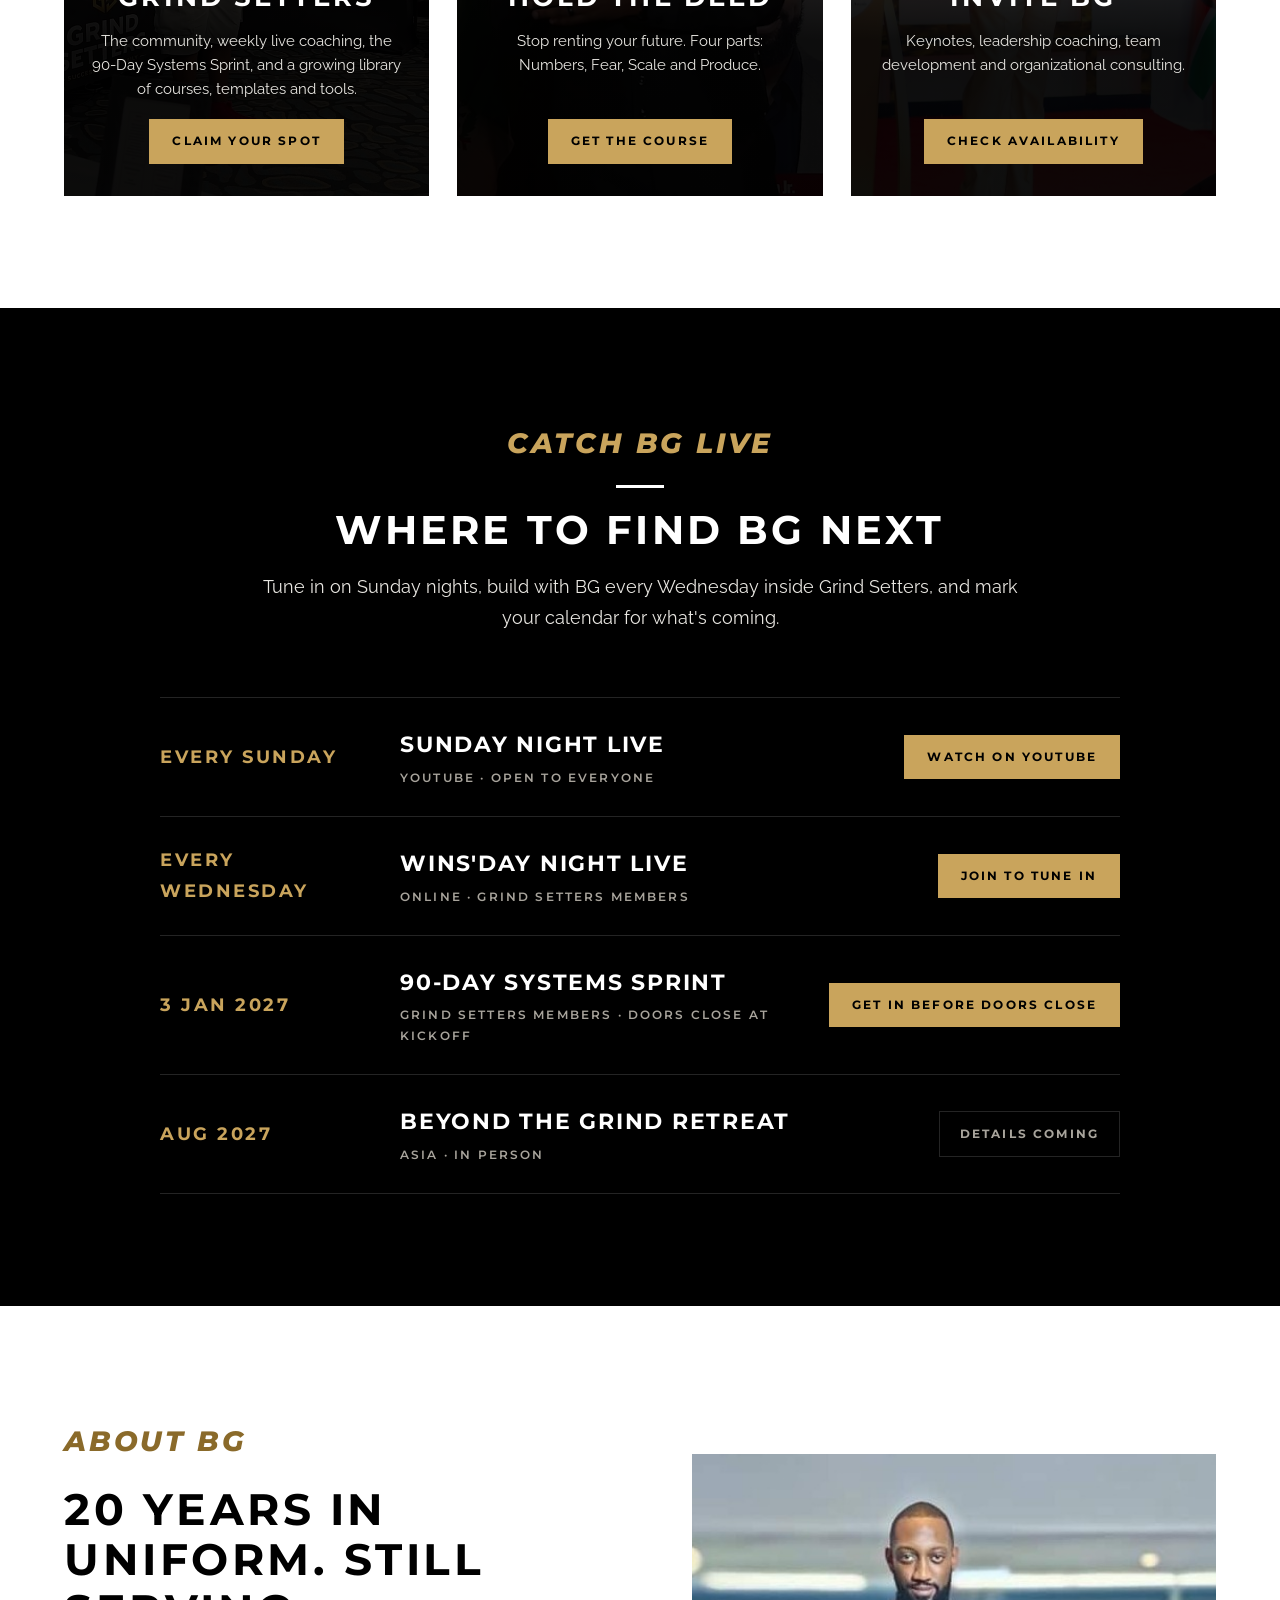
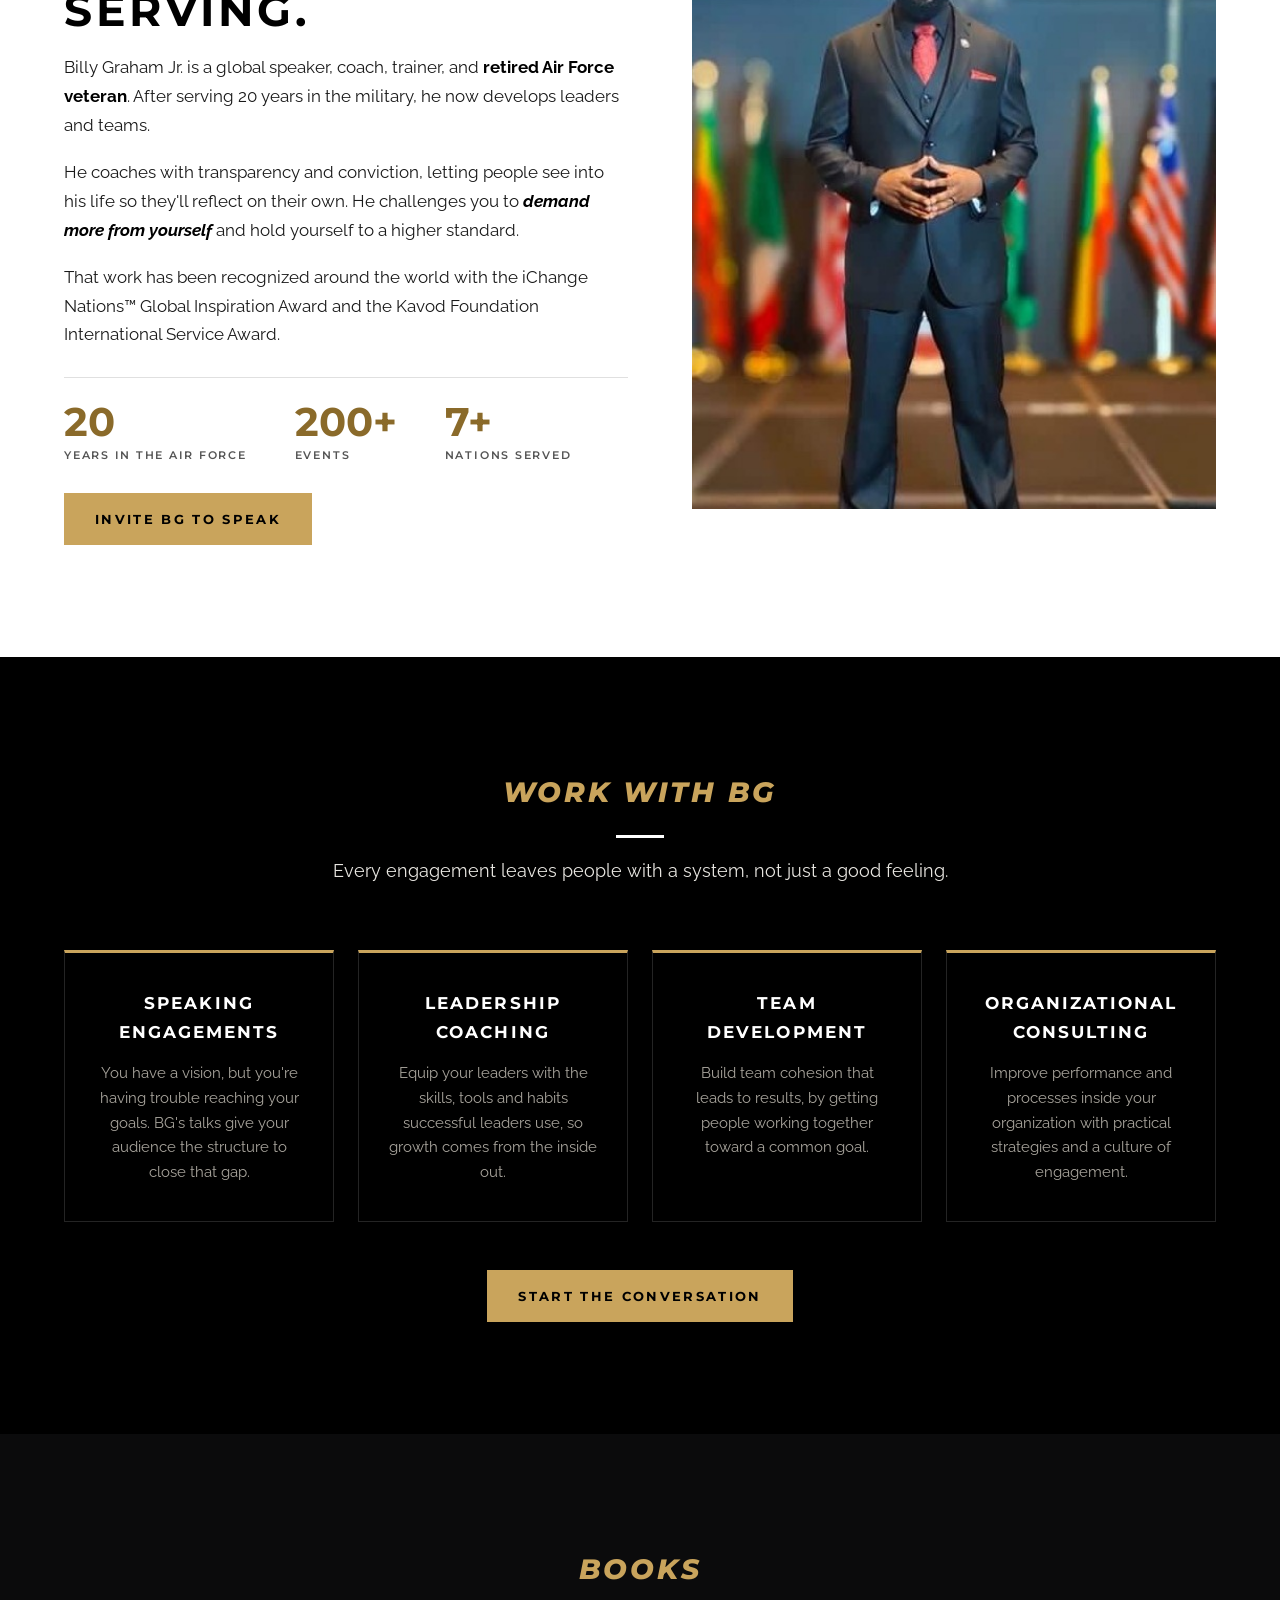
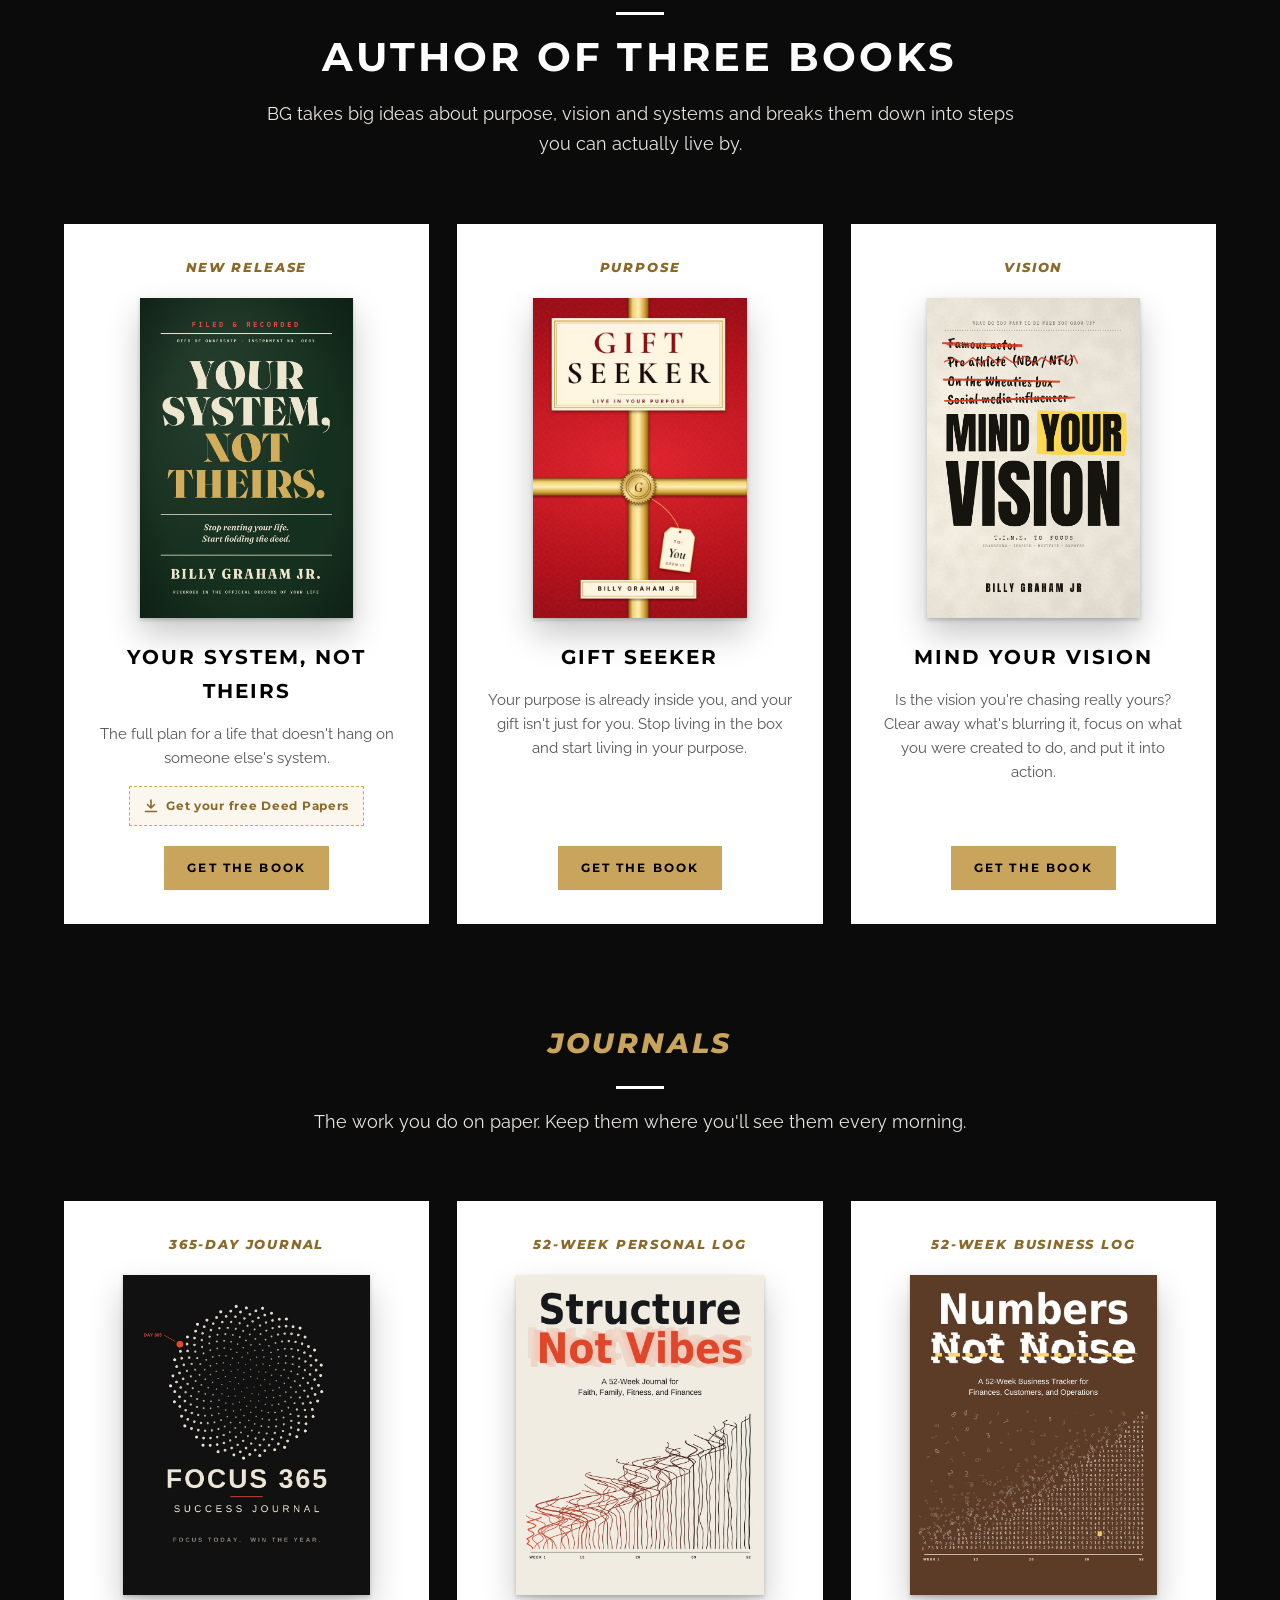
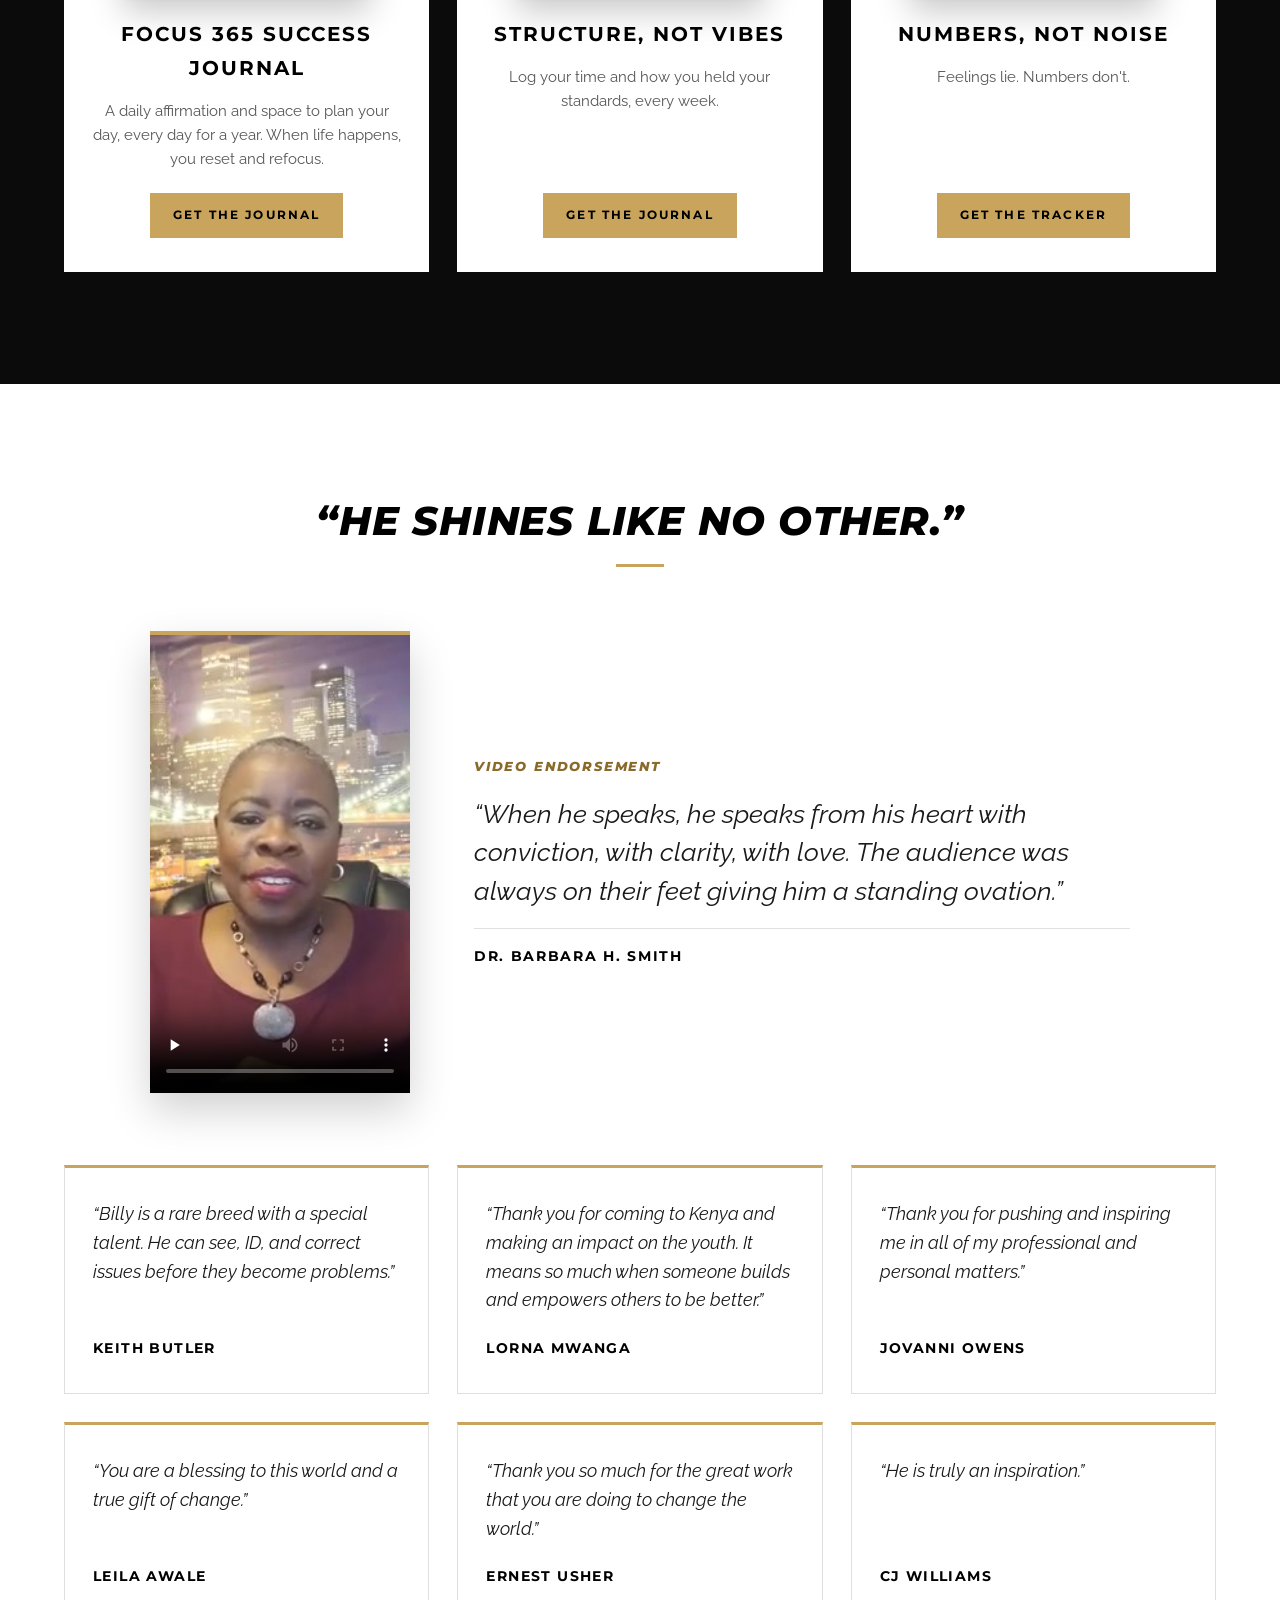
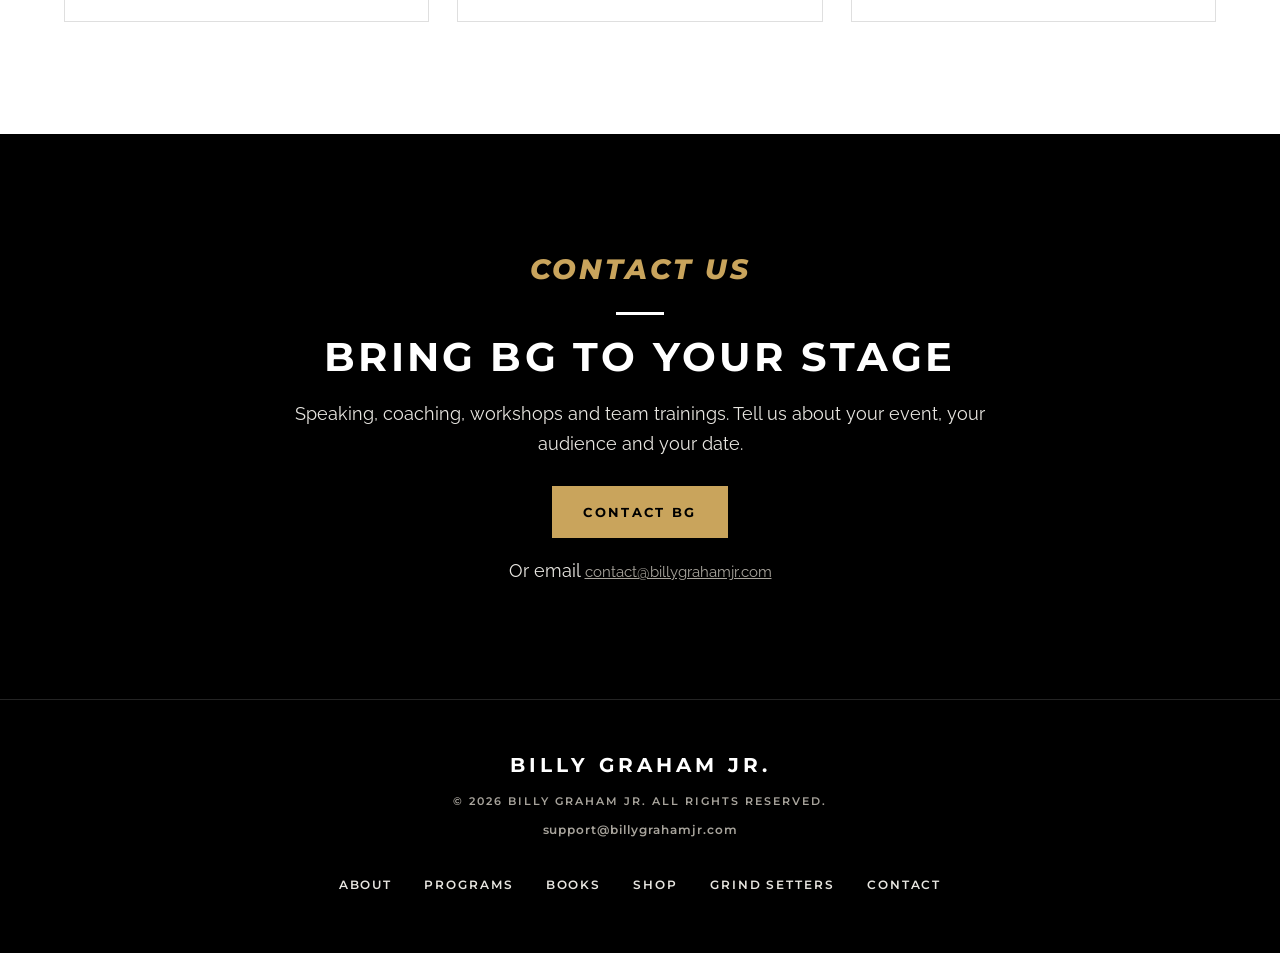
==== commit 32e3b7ba: "Contact BG: on-site inquiry form (FormSubmit -> contact@billygrahamjr.com) Co-Authored-By: Claude Op" ====
--- a/index.html
+++ b/index.html
@@ -13,7 +13,7 @@
   <link rel="preconnect" href="https://fonts.googleapis.com">
   <link rel="preconnect" href="https://fonts.gstatic.com" crossorigin>
   <link href="https://fonts.googleapis.com/css2?family=Montserrat:ital,wght@0,400;0,500;0,600;0,700;0,800;1,600;1,700;1,800&amp;family=Raleway:ital,wght@0,400;0,500;0,700;1,700&amp;display=swap" rel="stylesheet">
-  <link rel="stylesheet" href="css/styles.css?v=202611270200">
+  <link rel="stylesheet" href="css/styles.css?v=202611280200">
 </head>
 <body>
 
@@ -334,8 +334,8 @@
       <span class="divider divider--light" aria-hidden="true"></span>
       <h3 class="heading__title">Bring BG to your stage</h3>
       <p>Speaking, coaching, workshops and team trainings. Tell us about your event, your audience and your date.</p>
-      <!-- Inquiries go to contact@billygrahamjr.com (Gmail label "contact@ (inquiries)") -->
-      <a href="mailto:contact@billygrahamjr.com?subject=Booking%20inquiry%20for%20BG&amp;body=Event%20or%20organization%3A%0ADate%20and%20location%3A%0AAudience%20(who%20and%20how%20many)%3A%0AWhat%20you%27d%20like%20BG%20to%20cover%3A%0A" class="btn btn--gold">Contact BG</a>
+      <!-- Contact BG opens the inquiry form popup (#inquire). It sends through FormSubmit to contact@billygrahamjr.com (Gmail label "contact@ (inquiries)"). -->
+      <a href="#inquire" class="btn btn--gold" data-open-contact>Contact BG</a>
       <p class="contact__email">Or email <a href="mailto:contact@billygrahamjr.com">contact@billygrahamjr.com</a></p>
     </div>
   </div>
@@ -360,6 +360,67 @@
   </div>
 </footer>
 
-<script src="js/main.js?v=202611270100"></script>
+
+<!-- ======================= CONTACT FORM POPUP (FormSubmit -> contact@billygrahamjr.com) ======================= -->
+<div class="signup" id="inquire" role="dialog" aria-modal="true" aria-labelledby="inquire-title" hidden>
+  <button type="button" class="signup__backdrop" data-close-contact aria-label="Close"></button>
+  <div class="signup__panel signup__panel--wide">
+    <button type="button" class="signup__close" data-close-contact aria-label="Close">
+      <svg width="16" height="16" viewBox="0 0 16 16" aria-hidden="true"><path d="M2 2 L14 14 M14 2 L2 14" stroke="currentColor" stroke-width="2" stroke-linecap="round"/></svg>
+    </button>
+    <div class="signup__body">
+      <div class="contact-form__view" data-contact-form-view>
+        <p class="kicker">Bring BG to your stage</p>
+        <h2 class="signup__title" id="inquire-title">Tell us about <span>your event</span></h2>
+        <form class="signup__form contact-form" action="https://formsubmit.co/contact@billygrahamjr.com" method="post" data-contact-form>
+          <input type="hidden" name="_subject" value="New inquiry from billygrahamjr.com">
+          <input type="hidden" name="_template" value="table">
+          <input type="hidden" name="_next" value="https://billygrahamjr.com/#contact">
+          <input type="text" name="_honey" class="contact-form__honey" tabindex="-1" autocomplete="off" aria-hidden="true">
+          <div class="contact-form__row">
+            <div class="contact-form__field">
+              <label class="signup__label" for="cf-name">Your name</label>
+              <input class="signup__input" id="cf-name" name="name" type="text" autocomplete="name" required>
+            </div>
+            <div class="contact-form__field">
+              <label class="signup__label" for="cf-email">Email</label>
+              <input class="signup__input" id="cf-email" name="email" type="email" autocomplete="email" required>
+            </div>
+          </div>
+          <div class="contact-form__row">
+            <div class="contact-form__field">
+              <label class="signup__label" for="cf-org">Organization or event</label>
+              <input class="signup__input" id="cf-org" name="organization" type="text" autocomplete="organization">
+            </div>
+            <div class="contact-form__field">
+              <label class="signup__label" for="cf-type">What do you need?</label>
+              <select class="signup__input" id="cf-type" name="inquiry_type">
+                <option>Speaking engagement</option>
+                <option>Leadership coaching</option>
+                <option>Team development</option>
+                <option>Organizational consulting</option>
+                <option>Something else</option>
+              </select>
+            </div>
+          </div>
+          <label class="signup__label" for="cf-when">Date and location (if you have them)</label>
+          <input class="signup__input" id="cf-when" name="date_and_location" type="text">
+          <label class="signup__label" for="cf-msg">Message</label>
+          <textarea class="signup__input contact-form__msg" id="cf-msg" name="message" rows="4" required placeholder="Your audience, how many people, and what you'd like BG to cover."></textarea>
+          <button type="submit" class="btn btn--gold signup__submit" data-contact-submit>Send inquiry</button>
+          <p class="signup__fine" data-contact-error hidden>Something went wrong sending your message. Please try again, or email <a href="mailto:contact@billygrahamjr.com">contact@billygrahamjr.com</a>.</p>
+        </form>
+      </div>
+      <div class="contact-form__done" data-contact-done hidden tabindex="-1">
+        <p class="kicker">Message received</p>
+        <h2 class="signup__title">Thank you. <span>BG will be in touch.</span></h2>
+        <p class="contact-form__done-text">Your inquiry went straight to BG's team. Expect a reply within a few business days.</p>
+        <button type="button" class="btn btn--gold" data-close-contact>Close</button>
+      </div>
+    </div>
+  </div>
+</div>
+
+<script src="js/main.js?v=202611280200"></script>
 </body>
 </html>
--- a/css/styles.css
+++ b/css/styles.css
@@ -487,3 +487,17 @@
 .inbox-tip__title { display: block; margin-bottom: 6px; font-family: var(--font-head); font-weight: 800; font-size: 13px; letter-spacing: 0.14em; text-transform: uppercase; color: var(--gold); }
 .inbox-tip p { margin: 0; font-size: 15px; line-height: 1.6; color: var(--text-light); }
 .inbox-tip strong { color: var(--white); }
+
+/* Contact form popup (reuses .signup styles) */
+.signup__panel--wide { width: min(680px, 100%); }
+.contact-form__row { display: grid; grid-template-columns: repeat(2, minmax(0, 1fr)); gap: 0 16px; }
+.contact-form__field { display: flex; flex-direction: column; gap: 8px; }
+.contact-form__msg { min-height: 110px; resize: vertical; line-height: 1.5; font-family: var(--font-body); }
+select.signup__input { appearance: none; background-image: linear-gradient(45deg, transparent 50%, var(--gold) 50%), linear-gradient(135deg, var(--gold) 50%, transparent 50%); background-position: calc(100% - 20px) 50%, calc(100% - 14px) 50%; background-size: 6px 6px; background-repeat: no-repeat; padding-right: 40px; }
+.contact-form__honey { position: absolute; left: -9999px; width: 1px; height: 1px; opacity: 0; }
+.contact-form__done { display: flex; flex-direction: column; align-items: flex-start; gap: 16px; padding: 8px 0; }
+.contact-form__done:focus { outline: none; }
+.contact-form__done-text { margin: 0; font-size: 16px; line-height: 1.6; color: var(--text-light); }
+.signup__submit:disabled { opacity: 0.7; cursor: wait; }
+@media (max-width: 680px) { .contact-form__row { grid-template-columns: minmax(0, 1fr); } }
+.contact-form__done[hidden], .contact-form__view[hidden], [data-contact-error][hidden] { display: none; }
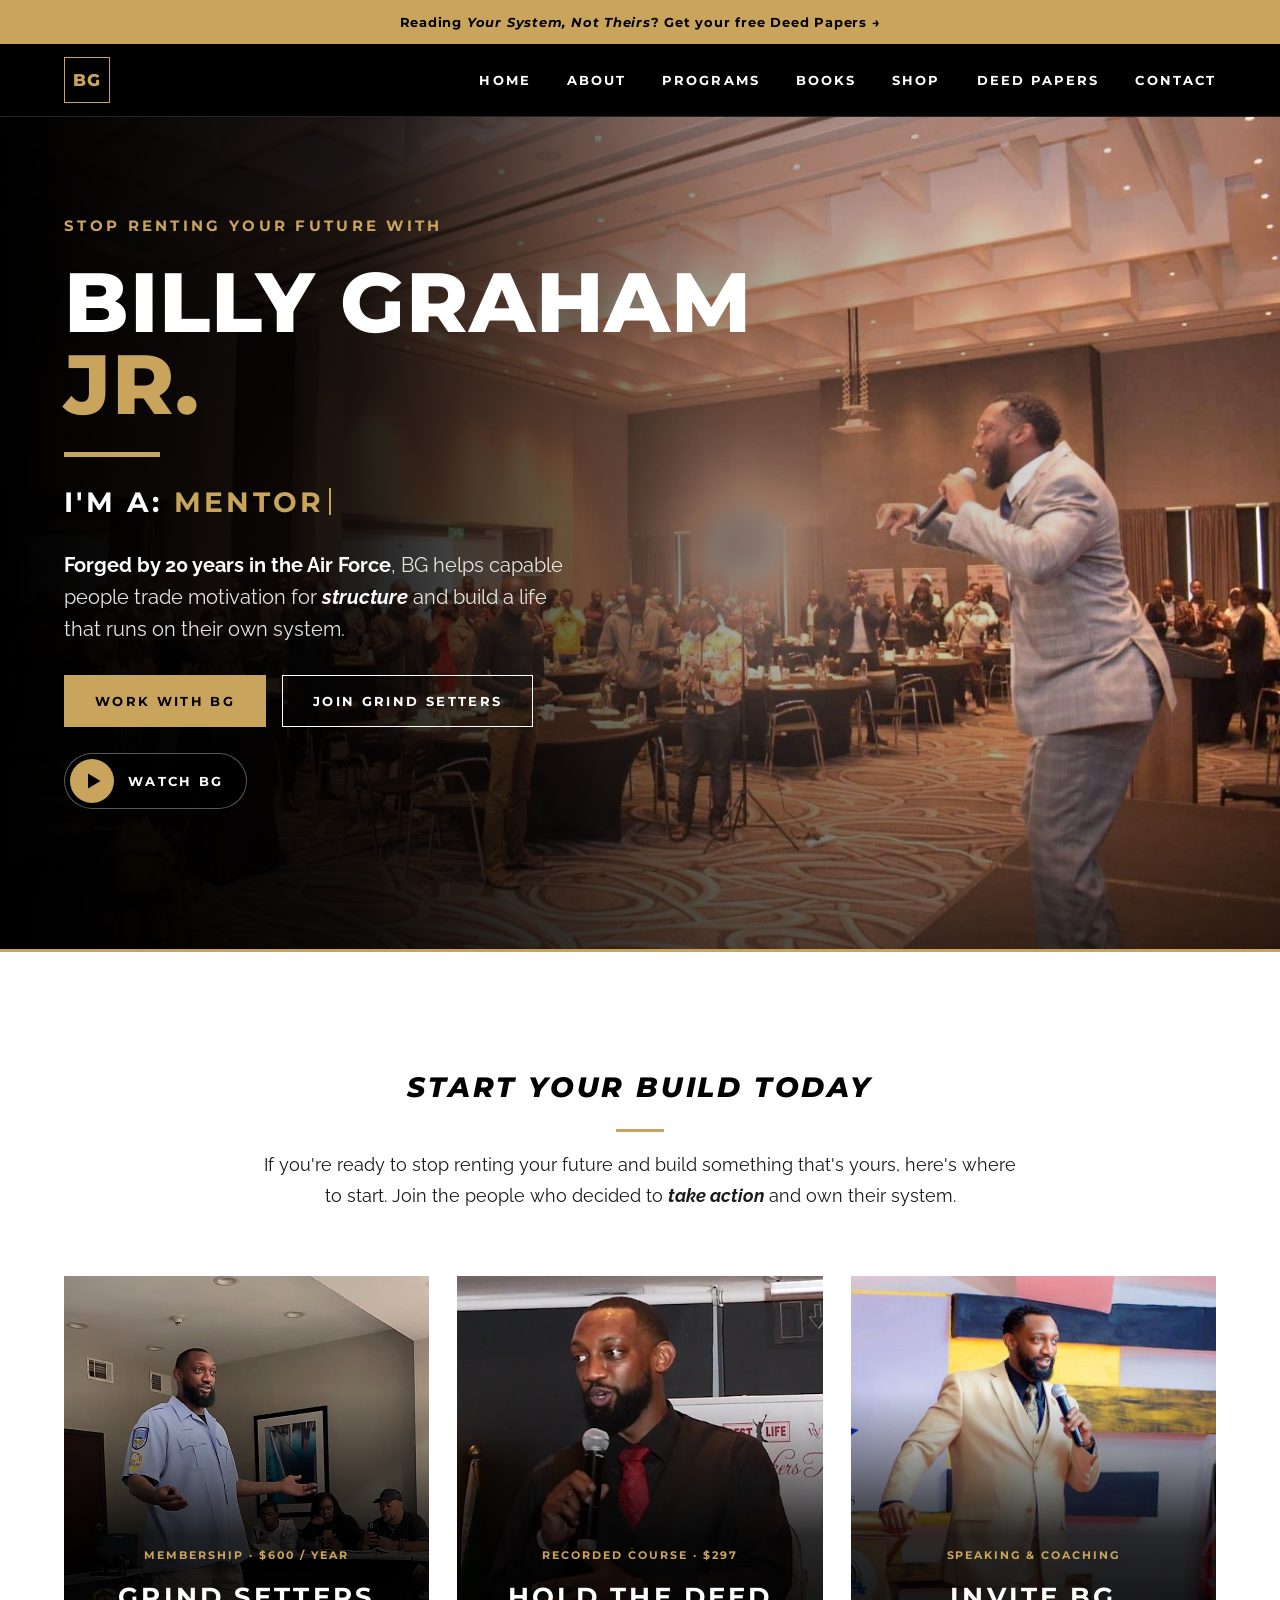
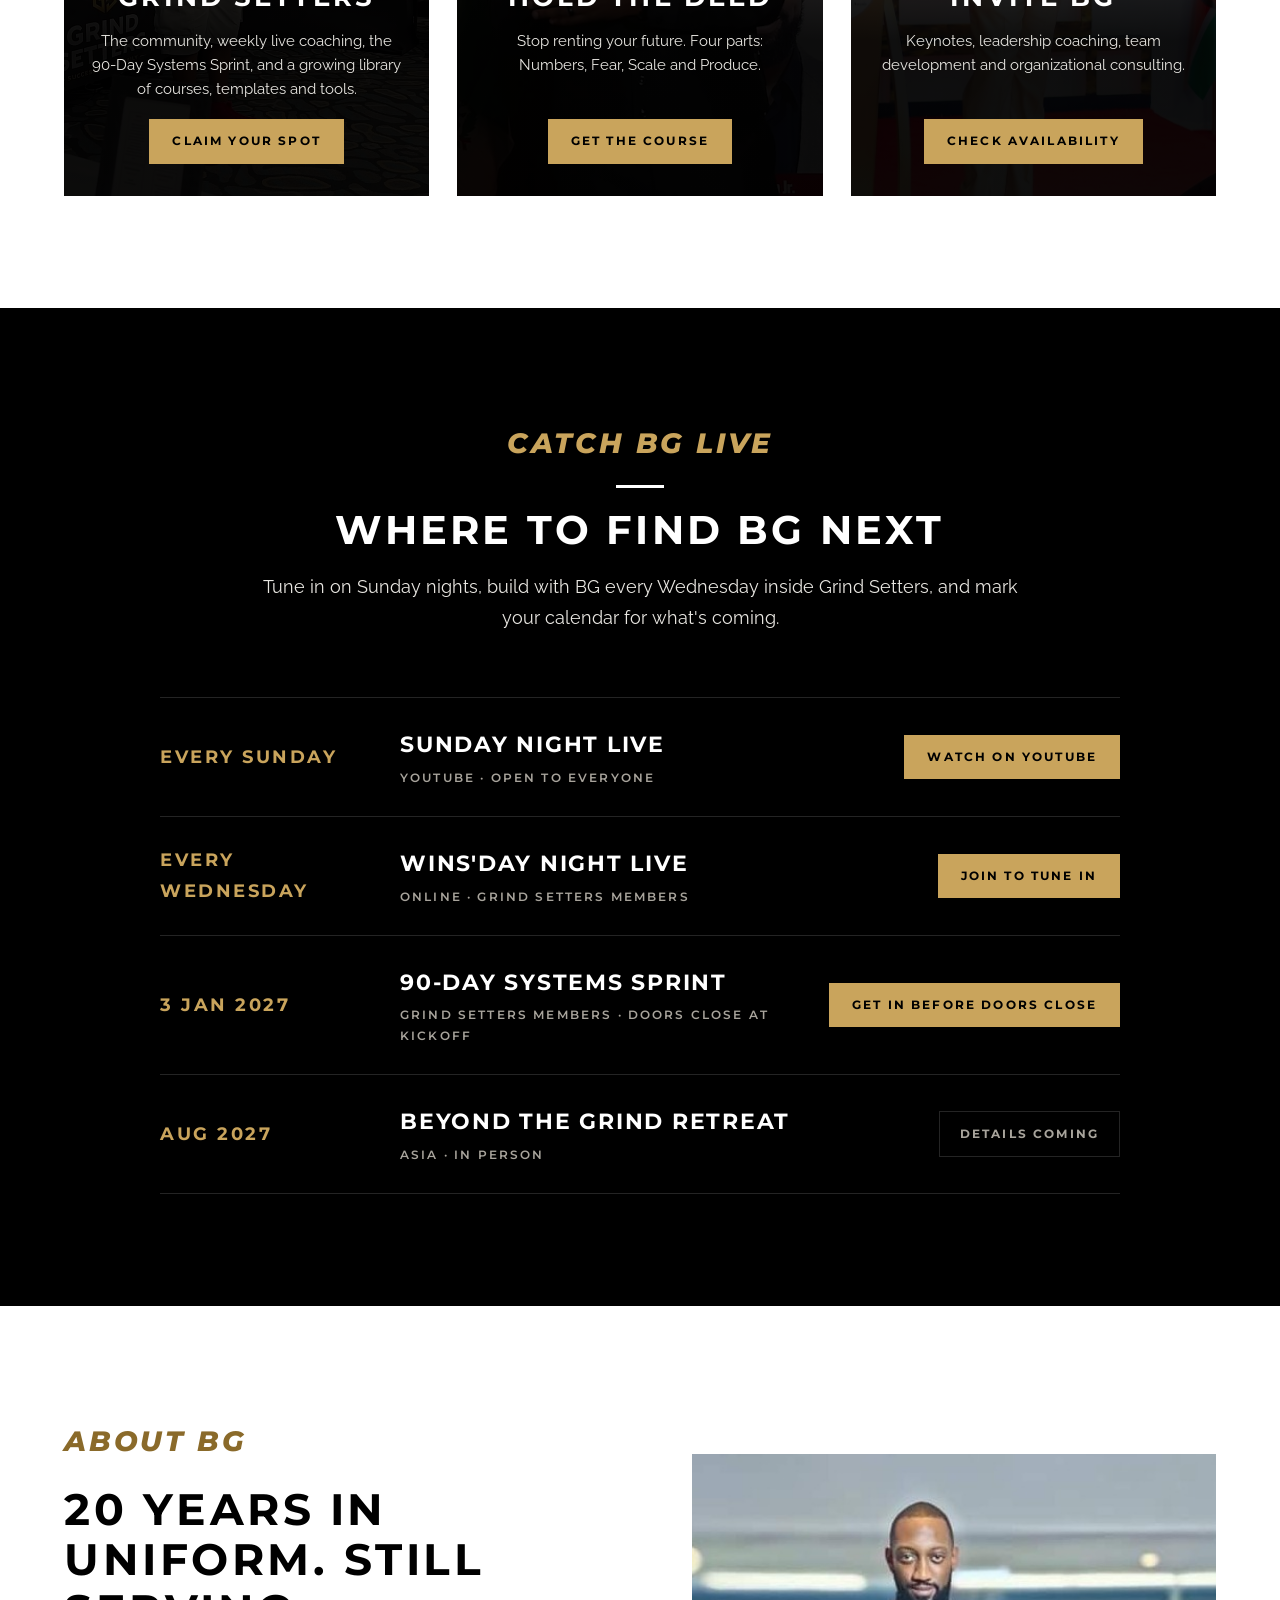
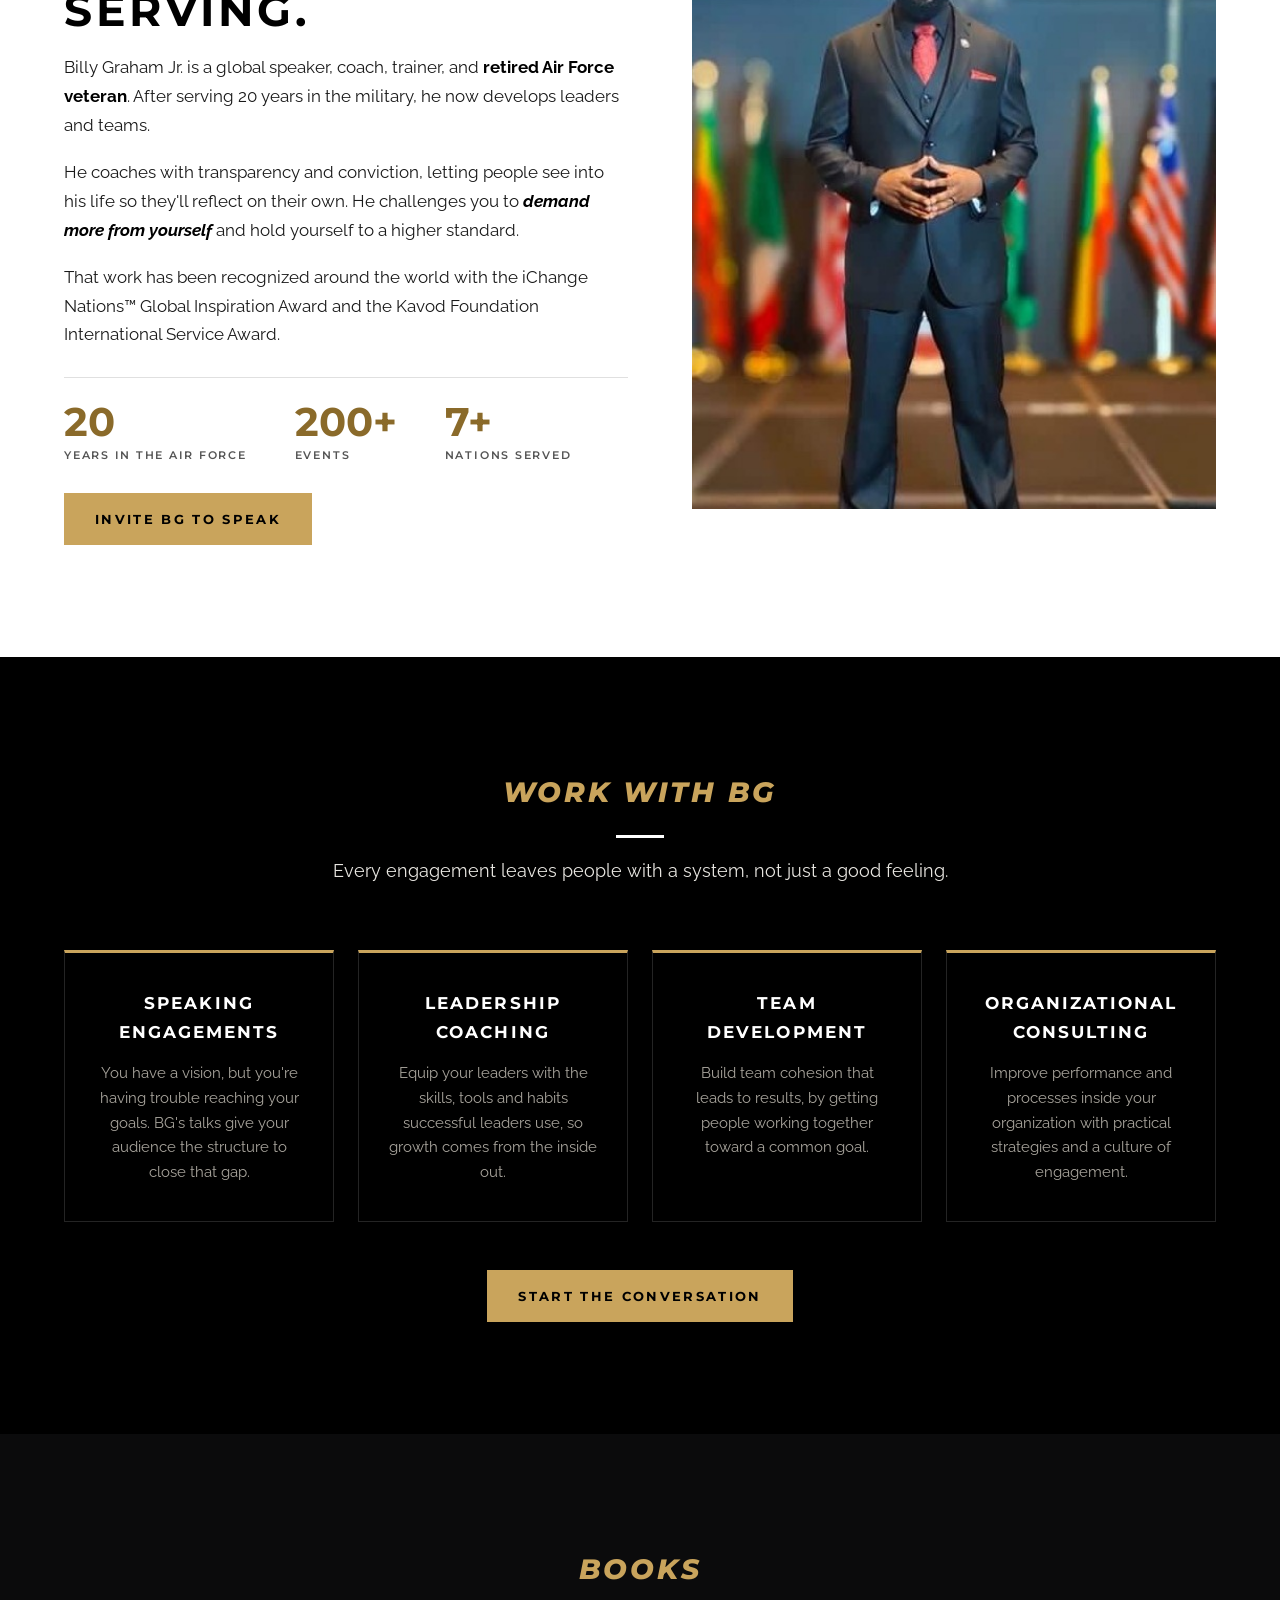
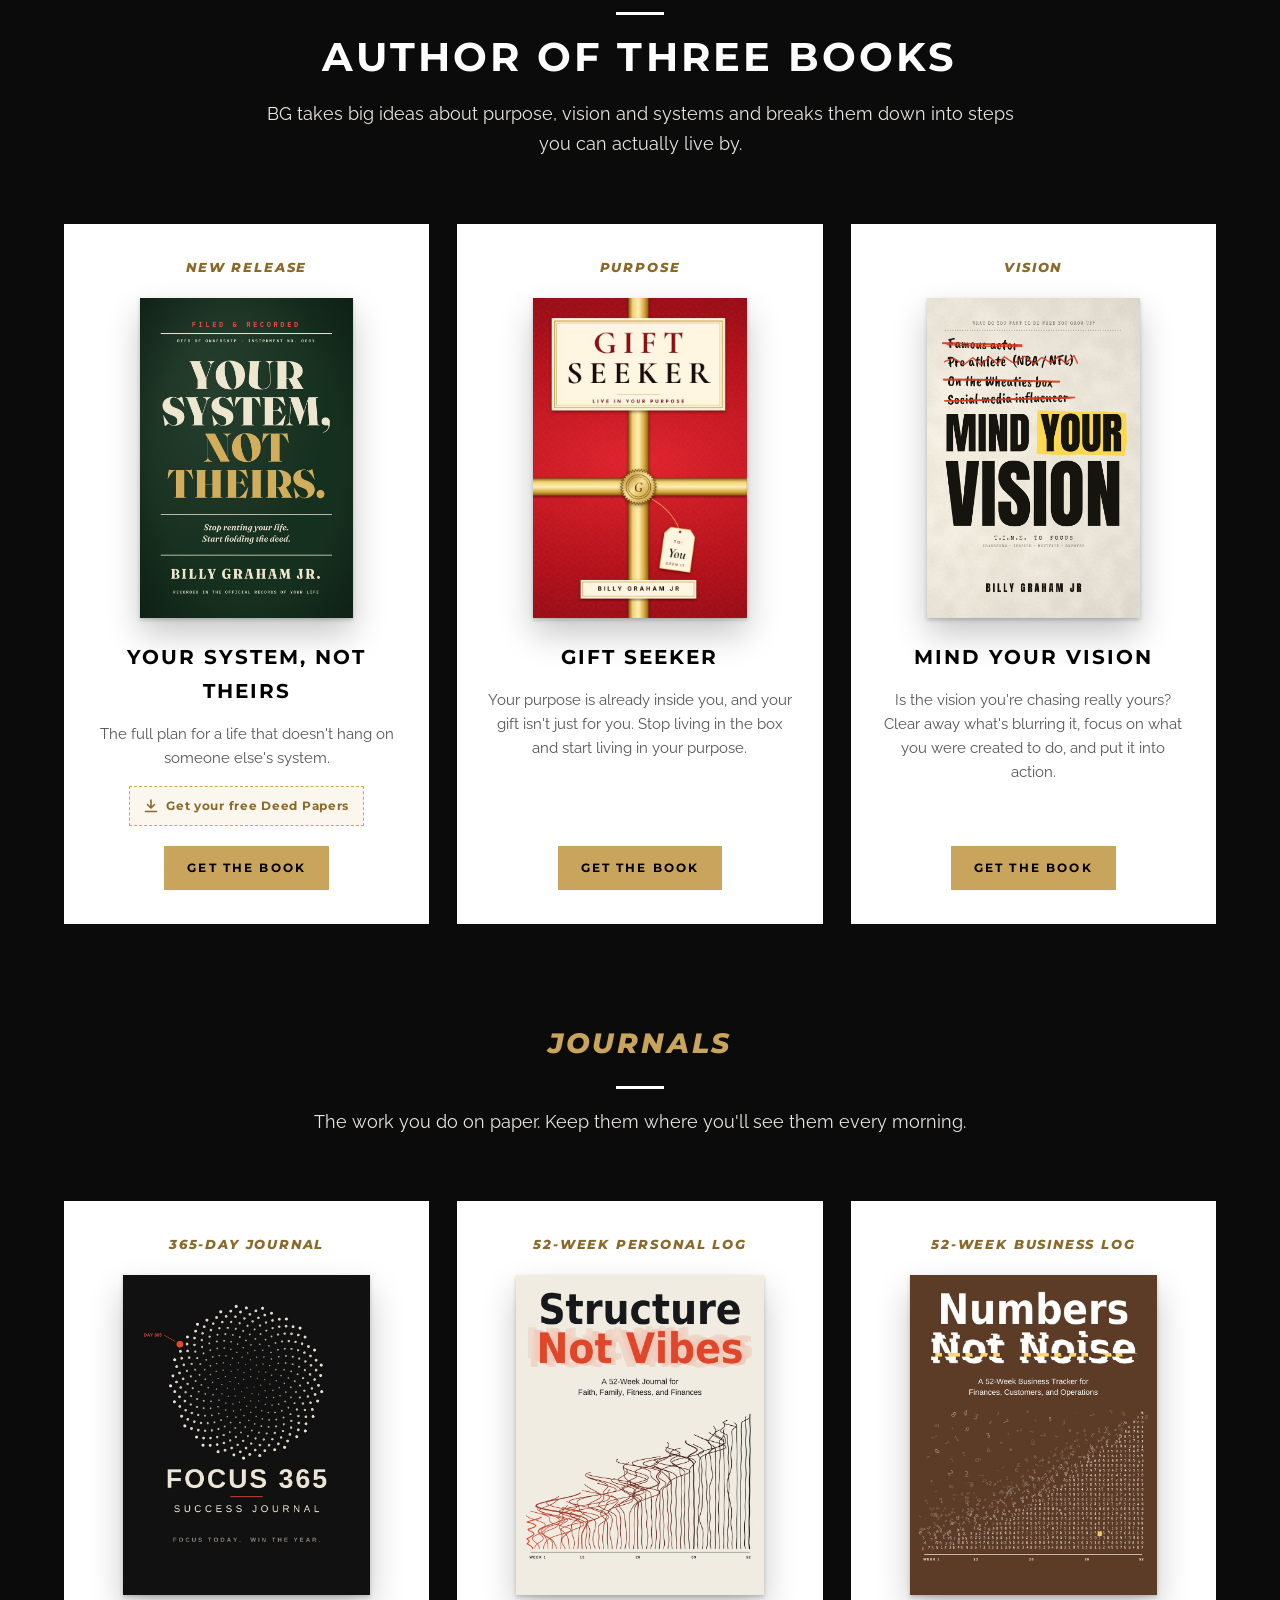
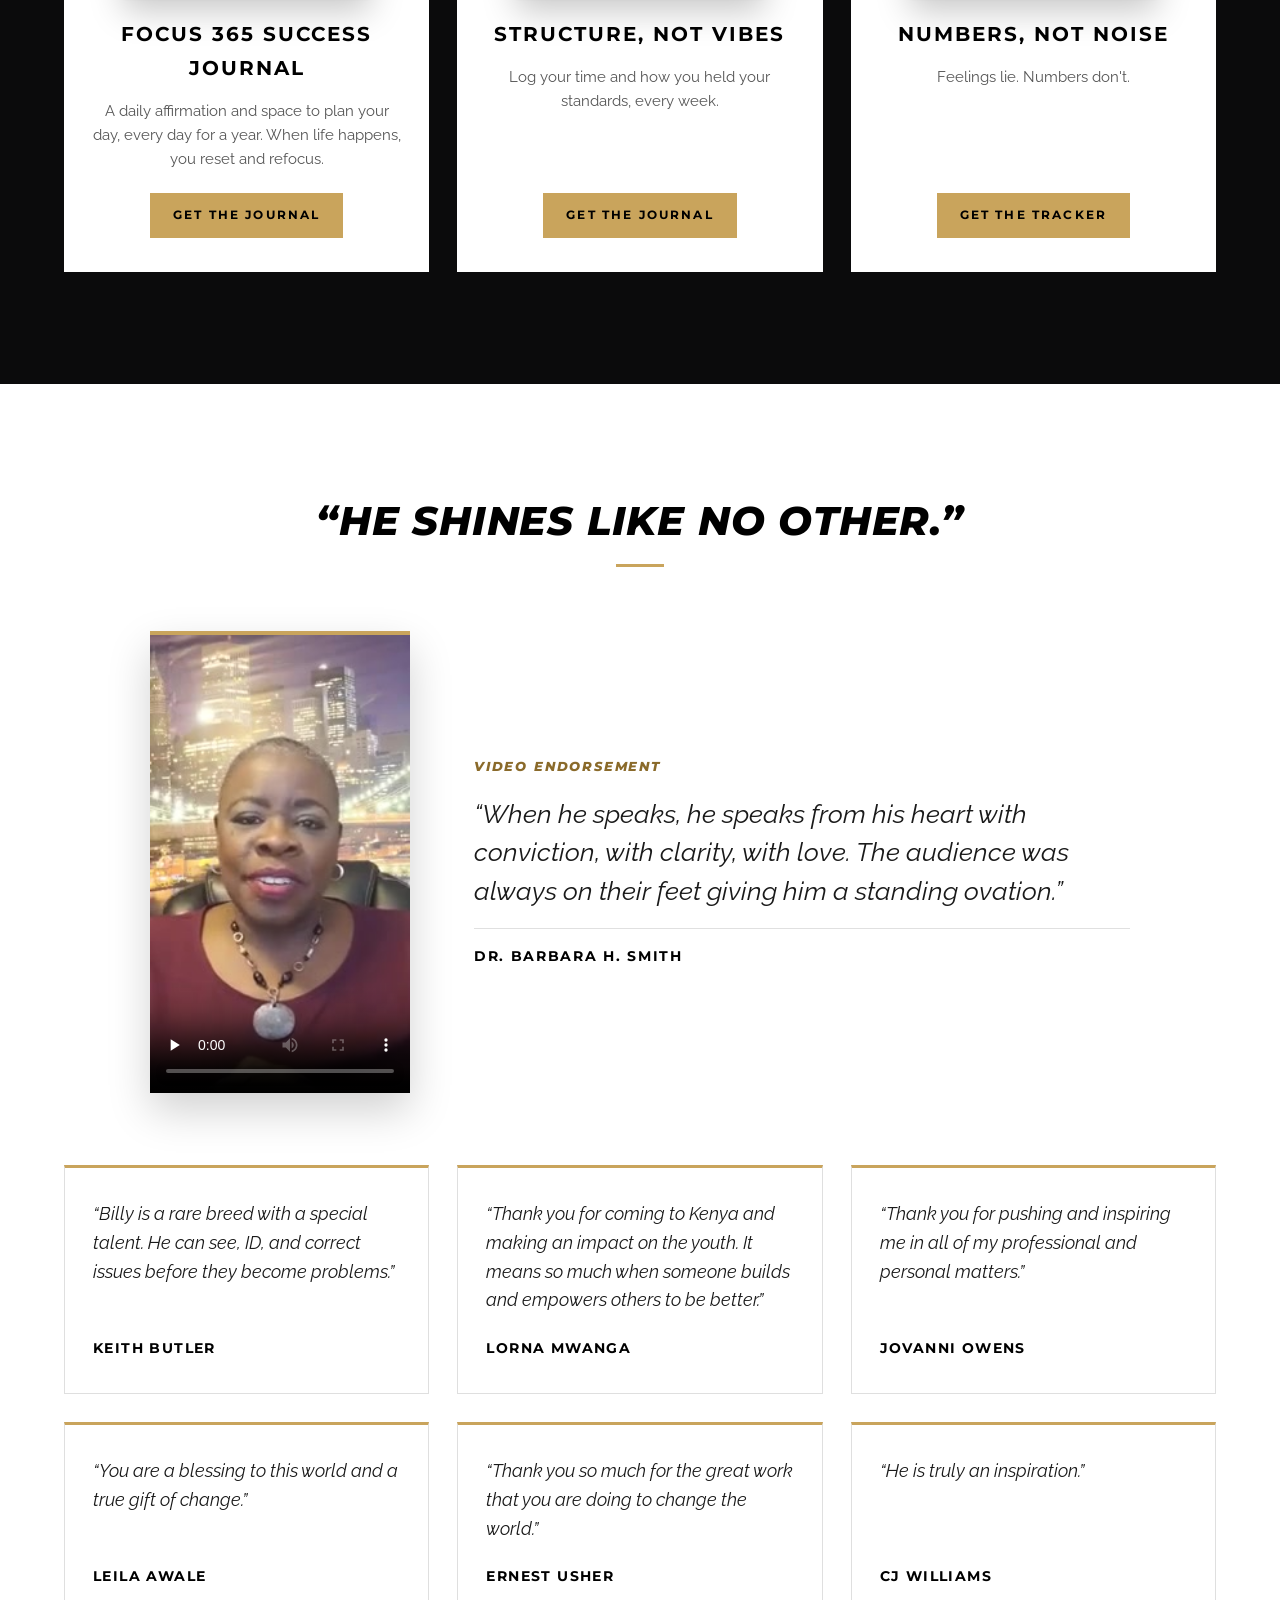
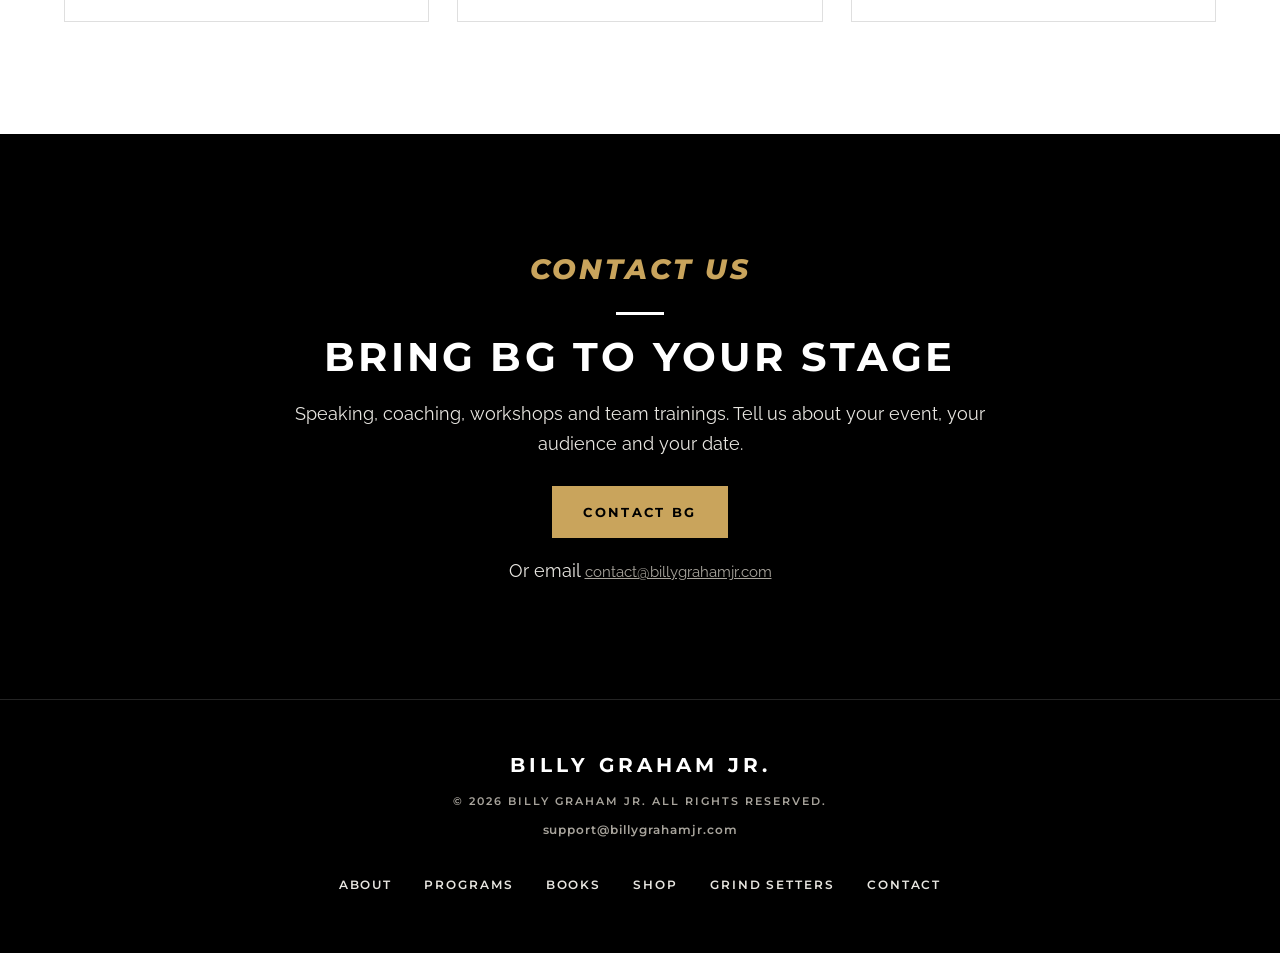
==== commit 59cf5cc0: "Contact form: drop reply-time line from thank-you Co-Authored-By: Claude Opus 5.5 <noreply@anthropic" ====
--- a/index.html
+++ b/index.html
@@ -414,7 +414,7 @@
       <div class="contact-form__done" data-contact-done hidden tabindex="-1">
         <p class="kicker">Message received</p>
         <h2 class="signup__title">Thank you. <span>BG will be in touch.</span></h2>
-        <p class="contact-form__done-text">Your inquiry went straight to BG's team. Expect a reply within a few business days.</p>
+        <p class="contact-form__done-text">Your inquiry went straight to BG's team.</p>
         <button type="button" class="btn btn--gold" data-close-contact>Close</button>
       </div>
     </div>
